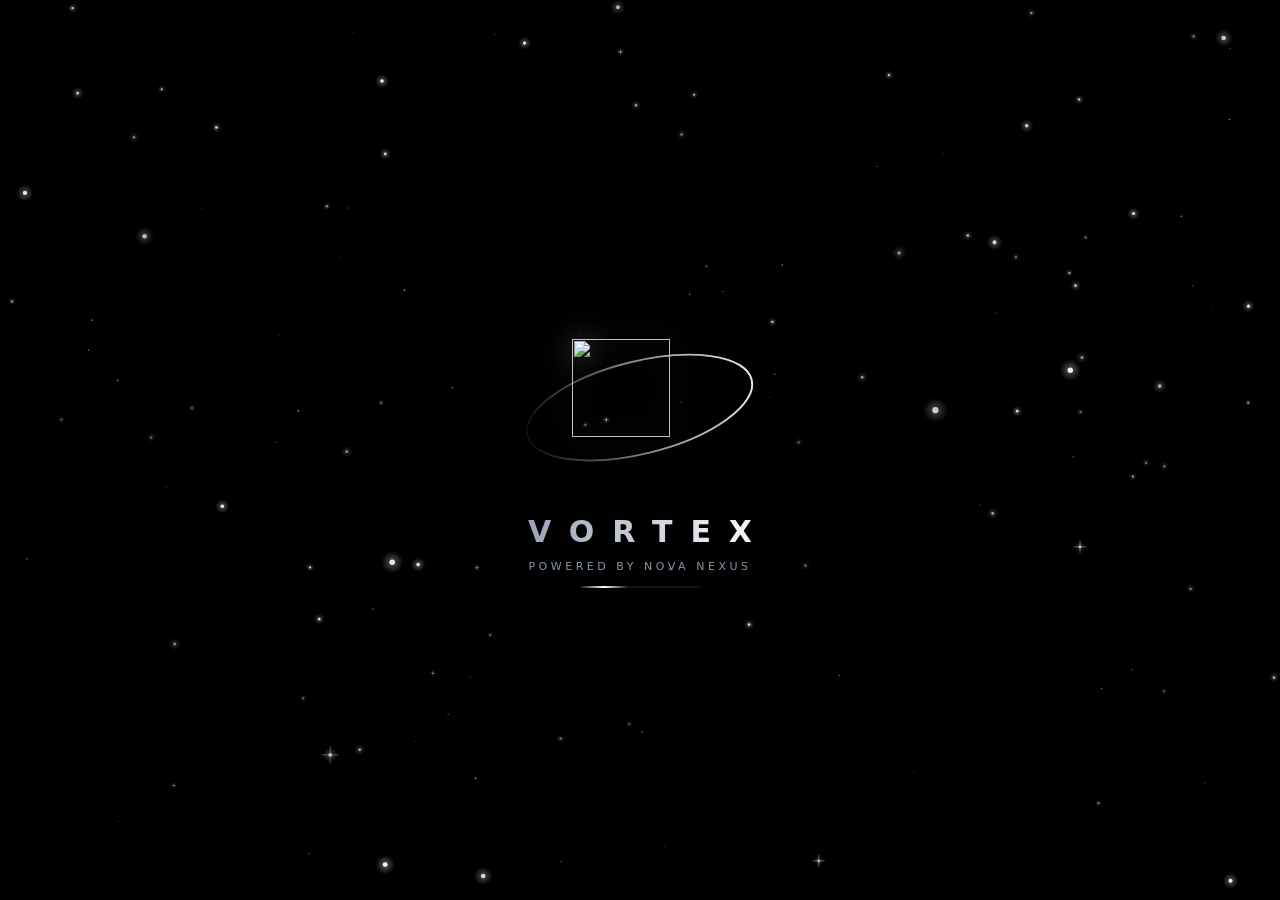
==== index.html @ 5410701a "Caja inteligente con tu exchange real, avisos propios y cambios de Pixel de la versión de pruebas - " ====
<!doctype html>
<html lang="es">
<head>
<meta charset="utf-8">


<meta name="viewport" content="width=device-width,initial-scale=1,viewport-fit=cover,user-scalable=no">
<meta name="theme-color" content="#05070c">
<meta name="apple-mobile-web-app-capable" content="yes">
<meta name="apple-mobile-web-app-title" content="VORTEX">
<meta name="apple-mobile-web-app-status-bar-style" content="black-translucent">
<script src="pwa-icons.js"></script>
<noscript><link rel="manifest" href="manifests/i01.webmanifest"><link rel="apple-touch-icon" href="icons/i01-180.png"></noscript>
<title>VORTEX · Powered by Nova Nexus</title>
<link rel="stylesheet" href="style.css">
<link rel="stylesheet" href="glass.css">
<link rel="stylesheet" href="pwa.css">
<link rel="stylesheet" href="ui-modern.css">
<link rel="stylesheet" href="splash.css">
<link rel="stylesheet" href="lens.css">
<link rel="stylesheet" href="market-map.css">
<!-- Estilos de prueba (dev): Clásico / Minimal / Espacial. Se eligen en Configuración → Personalización → Estilo de la app o con ?estilo=. Quitarlos: borrar estas 3 líneas y vx-theme.js, vx-min.css, vx-space.css -->
<script src="vx-theme.js"></script>
<link rel="stylesheet" href="vx-min.css">
<link rel="stylesheet" href="vx-space.css">
<link rel="stylesheet" href="vx-motion.css">
<script>/* Alto real de la pantalla: al abrir/recargar la app en el celular el navegador a veces calcula un alto mayor al visible y la barra de abajo queda fuera. Se mide y se corrige. */
(function () {
  var r = document.documentElement, vv = window.visualViewport;
  function fit() {
    var a = document.activeElement; if (a && /^(INPUT|TEXTAREA|SELECT)$/.test(a.tagName) && document.hasFocus()) return; // con el teclado abierto no se reajusta
    var h = Math.round((vv && vv.height) || innerHeight); if (h > 200) r.style.setProperty('--app-h', h + 'px');
    if (window.scrollY || r.scrollTop) scrollTo(0, 0);
  }
  fit(); ['resize', 'orientationchange', 'pageshow', 'focus', 'visibilitychange'].forEach(function (e) { addEventListener(e, fit); });
  if (vv) vv.addEventListener('resize', fit); [60, 300, 900, 2000].forEach(function (ms) { setTimeout(fit, ms); });
})();</script>
</head>
<body>
<div id="vxSplash" aria-hidden="true"><canvas></canvas><div class="vxs-neb"></div>
  <div class="vxs-core"><div class="vxs-orb"><div class="vxs-halo"></div>
    <svg class="vxs-ring" viewBox="0 0 200 120"><defs><linearGradient id="vxsGrad" x1="0" x2="1"><stop offset="0" stop-color="#fff" stop-opacity="0"/><stop offset=".55" stop-color="#fff" stop-opacity=".55"/><stop offset="1" stop-color="#fff" stop-opacity=".9"/></linearGradient><radialGradient id="vxsCom"><stop offset="0" stop-color="#fff"/><stop offset=".4" stop-color="#e8eeff" stop-opacity=".8"/><stop offset="1" stop-color="#fff" stop-opacity="0"/></radialGradient></defs>
      <ellipse class="tr" cx="100" cy="60" rx="95" ry="38"/><ellipse class="dr" cx="100" cy="60" rx="95" ry="38"/><circle class="vxs-comet" r="5" fill="url(#vxsCom)"/></svg>
    <img class="vxs-logo" src="icons/vortex-mark.png" alt=""></div>
    <div class="vxs-word">VORTEX</div><div class="vxs-sub">Powered by Nova Nexus</div><div class="vxs-bar"><i></i></div></div>
</div>
<script src="splash.js"></script>
<div id="app">
  <header class="topbar">
    <div class="brand">
      <svg class="brand-word" viewBox="0 -1 160 45" role="img" aria-label="VORTEX · Powered by Nova Nexus">
        <g transform="rotate(-7 80 22)" fill="none" stroke-linecap="round">
          <path class="ring-back" d="M8 22A72 9 0 0 1 152 22"/>
        </g>
        <text x="80" y="29" text-anchor="middle">VORTEX</text>
        <g transform="rotate(-7 80 22)" fill="none" stroke-linecap="round">
          <path class="ring-gap" d="M152 22A72 9 0 0 1 8 22"/>
          <path class="ring-front" d="M152 22A72 9 0 0 1 8 22"/>
        </g>
        <path class="ring-star" d="M80 .6l1.55 3.75 3.75 1.55-3.75 1.55L80 11.2l-1.55-3.75-3.75-1.55 3.75-1.55z"/>
      </svg>
    </div>
    <div class="top-actions">
      <span id="connection" class="connection">● Conectando</span>
      <button id="accountBtn" class="account-btn" hidden>Iniciar sesión</button>
      <button id="topAlertsBtn" class="icon-btn m-top-only" type="button" title="Alertas y avisos" aria-label="Alertas y avisos"><svg class="ic" viewBox="0 0 24 24" width="18" height="18" fill="none" stroke="currentColor" stroke-width="1.8" stroke-linecap="round" stroke-linejoin="round" aria-hidden="true"><path d="M6 16v-5a6 6 0 0 1 12 0v5l1.5 2h-15z"/><path d="M10 21a2 2 0 0 0 4 0"/></svg></button>
      <button id="settingsBtn" class="icon-btn" title="Ajustes" aria-label="Ajustes"><svg class="ic" viewBox="0 0 24 24" width="18" height="18" fill="none" stroke="currentColor" stroke-width="1.8" stroke-linecap="round" stroke-linejoin="round" aria-hidden="true"><circle cx="12" cy="12" r="3"/><path d="M19.4 14.5a1.7 1.7 0 0 0 .3 1.9l.1.1a2 2 0 1 1-2.8 2.8l-.1-.1a1.7 1.7 0 0 0-1.9-.3 1.7 1.7 0 0 0-1 1.5V21a2 2 0 1 1-4 0v-.1a1.7 1.7 0 0 0-1.1-1.5 1.7 1.7 0 0 0-1.9.3l-.1.1a2 2 0 1 1-2.8-2.8l.1-.1a1.7 1.7 0 0 0 .3-1.9 1.7 1.7 0 0 0-1.5-1H3a2 2 0 1 1 0-4h.1a1.7 1.7 0 0 0 1.5-1.1 1.7 1.7 0 0 0-.3-1.9l-.1-.1a2 2 0 1 1 2.8-2.8l.1.1a1.7 1.7 0 0 0 1.9.3H9a1.7 1.7 0 0 0 1-1.5V3a2 2 0 1 1 4 0v.1a1.7 1.7 0 0 0 1 1.5 1.7 1.7 0 0 0 1.9-.3l.1-.1a2 2 0 1 1 2.8 2.8l-.1.1a1.7 1.7 0 0 0-.3 1.9V9a1.7 1.7 0 0 0 1.5 1H21a2 2 0 1 1 0 4h-.1a1.7 1.7 0 0 0-1.5 1z"/></svg></button>
      <button id="themeBtn" title="Cambiar tema" aria-label="Cambiar tema" class="icon-btn theme-sw"><svg class="ic ti-sun"  viewBox="0 0 24 24" width="18" height="18" fill="none" stroke="currentColor" stroke-width="1.8" stroke-linecap="round" stroke-linejoin="round" aria-hidden="true"><circle cx="12" cy="12" r="4"/><path d="M12 2.5v2.2M12 19.3v2.2M2.5 12h2.2M19.3 12h2.2M5.3 5.3l1.6 1.6M17.1 17.1l1.6 1.6M18.7 5.3l-1.6 1.6M6.9 17.1l-1.6 1.6"/></svg><svg class="ic ti-moon"  viewBox="0 0 24 24" width="18" height="18" fill="none" stroke="currentColor" stroke-width="1.8" stroke-linecap="round" stroke-linejoin="round" aria-hidden="true"><path d="M20 14.5A8 8 0 0 1 9.5 4a8 8 0 1 0 10.5 10.5z"/></svg></button>
    </div>
  </header>

  <main>
    <div class="splitter" id="splitL" role="separator" aria-orientation="vertical" title="Arrastra para cambiar el ancho · doble clic: ocultar/mostrar"><button class="split-btn" id="splitLBtn" aria-label="Ocultar o mostrar seguimiento">‹</button></div>
    <div class="splitter" id="splitR" role="separator" aria-orientation="vertical" title="Arrastra para cambiar el ancho · doble clic: ocultar/mostrar"><button class="split-btn" id="splitRBtn" aria-label="Ocultar o mostrar panel derecho">›</button></div>
    <!-- Barra de iconos a la derecha (escritorio): Mi seguimiento, Noticias, Screener, Alertas, IA y Ajustes; el nombre aparece al pasar el cursor -->
    <nav class="right-rail" id="rightRail" aria-label="Paneles">
      <button class="rr-btn active" data-side="watchView" data-tip="Mi seguimiento" aria-label="Mi seguimiento"><svg viewBox="0 0 24 24" aria-hidden="true"><path d="M9 6h11M9 12h11M9 18h11"/><circle cx="4.5" cy="6" r="1.1"/><circle cx="4.5" cy="12" r="1.1"/><circle cx="4.5" cy="18" r="1.1"/></svg></button>
      <button class="rr-btn" data-side="newsView" data-tip="Noticias" aria-label="Noticias"><svg viewBox="0 0 24 24" aria-hidden="true"><path d="M5 5h11a1 1 0 0 1 1 1v13H6a2 2 0 0 1-2-2V6a1 1 0 0 1 1-1z"/><path d="M17 9h3v8a2 2 0 0 1-2 2"/><path d="M8 9h6M8 13h6"/></svg></button>
      <button class="rr-btn" data-side="alertsView" data-tip="Alertas" aria-label="Alertas"><svg viewBox="0 0 24 24" aria-hidden="true"><path d="M6 16v-5a6 6 0 0 1 12 0v5l1.5 2h-15z"/><path d="M10 21a2 2 0 0 0 4 0"/></svg></button>
      <button class="rr-btn" data-side="screenerView" data-tip="Screener" aria-label="Screener"><svg viewBox="0 0 24 24" aria-hidden="true"><path d="M4 7V5a1 1 0 0 1 1-1h2M17 4h2a1 1 0 0 1 1 1v2M20 17v2a1 1 0 0 1-1 1h-2M7 20H5a1 1 0 0 1-1-1v-2"/><path d="M7 15l3-4 3 2 4-5"/></svg></button>
      <button class="rr-btn" data-side="mapView" data-tip="Radar del mercado" aria-label="Radar del mercado" type="button"><svg viewBox="0 0 24 24" aria-hidden="true"><rect x="3.5" y="3.5" width="9.5" height="10" rx="1.6"/><rect x="14.5" y="3.5" width="6" height="5.5" rx="1.4"/><rect x="14.5" y="10.5" width="6" height="10" rx="1.4"/><rect x="3.5" y="15" width="4.5" height="5.5" rx="1.3"/><rect x="9.5" y="15" width="3.5" height="5.5" rx="1.2"/></svg></button>
      <button class="rr-btn" id="rrBotLab" data-side="botLabView" data-tip="Nova Bot Lab" aria-label="Nova Bot Lab" type="button"><svg viewBox="0 0 24 24" aria-hidden="true"><rect x="5" y="8" width="14" height="11" rx="3"/><path d="M12 8V4.5"/><circle cx="12" cy="3.6" r="1"/><circle cx="9.3" cy="13" r="1.3" fill="currentColor" stroke="none"/><circle cx="14.7" cy="13" r="1.3" fill="currentColor" stroke="none"/><path d="M9.5 16.5h5M3 12.5v3M21 12.5v3"/></svg></button>
      <button class="rr-btn" data-side="lensView" data-tip="Nexus Lens" aria-label="Nexus Lens"><svg viewBox="0 0 24 24" aria-hidden="true"><circle cx="10" cy="10" r="7.4"/><path d="m15.4 15.4 5.4 5.4"/><path d="M7 8.8v5M10 6.8v5.4M13 5.4v4.8" stroke-width="1.1"/><path d="M7 10.2v2.4M10 8.2v2.4M13 6.6v2.2" stroke-width="2.6" stroke-linecap="butt"/></svg></button>
      <button class="rr-btn" data-side="aiView" data-tip="IA" aria-label="IA"><svg class="ai-ic" viewBox="0 0 24 24" aria-hidden="true"><defs><linearGradient id="aiG1" x1="2" y1="22" x2="22" y2="2" gradientUnits="userSpaceOnUse"><stop offset="0" stop-color="#22d3ee"/><stop offset=".5" stop-color="#6d7cff"/><stop offset="1" stop-color="#d946ef"/></linearGradient></defs><g fill="none" stroke="currentColor" stroke-width="1.9" stroke-linecap="round" stroke-linejoin="round"><path d="M13.2 4.6H6.4a3.4 3.4 0 0 0-3.4 3.4v9.6a3.4 3.4 0 0 0 3.4 3.4H16a3.4 3.4 0 0 0 3.4-3.4v-6.2"/><path d="M6.6 17.4 9 10.2l2.4 7.2M7.5 15h3"/><path d="M14.6 10.2v7.2"/></g><path fill="currentColor" stroke="none" d="M19.4 1.2c.45 2.05 1.35 2.95 3.4 3.4-2.05.45-2.95 1.35-3.4 3.4-.45-2.05-1.35-2.95-3.4-3.4 2.05-.45 2.95-1.35 3.4-3.4z"/></svg></button>
      <button class="rr-btn rr-dev" id="rrDev" data-side="devView" data-tip="Desarrollador" aria-label="Desarrollador" type="button" hidden><svg viewBox="0 0 24 24" aria-hidden="true"><path d="m8 8-4 4 4 4M16 8l4 4-4 4M13.5 5l-3 14"/></svg></button>
      <button class="rr-btn rr-acct-bar" id="acctBar" data-acct-bar data-acct-open data-tip="Saldo de la cuenta" aria-label="Saldo de la cuenta" type="button"><span class="ab-track"><span class="ab-fill"></span><span class="ab-mark"></span></span><span class="ab-val">—</span></button>
      <button class="rr-btn rr-end" id="rrAccount" data-tip="Iniciar sesión" aria-label="Iniciar sesión" type="button"><svg viewBox="0 0 24 24" aria-hidden="true"><circle cx="12" cy="8" r="3.6"/><path d="M5 20c.8-3.6 3.7-5.4 7-5.4s6.2 1.8 7 5.4"/></svg></button>
      <button class="rr-btn rr-theme theme-sw" id="rrTheme" data-tip="Cambiar tema" aria-label="Cambiar tema" type="button"><svg class="ti-sun" viewBox="0 0 24 24" aria-hidden="true"><circle cx="12" cy="12" r="4"/><path d="M12 2.5v2.2M12 19.3v2.2M2.5 12h2.2M19.3 12h2.2M5.3 5.3l1.6 1.6M17.1 17.1l1.6 1.6M18.7 5.3l-1.6 1.6M6.9 17.1l-1.6 1.6"/></svg><svg class="ti-moon" viewBox="0 0 24 24" aria-hidden="true"><path d="M20 14.5A8 8 0 0 1 9.5 4a8 8 0 1 0 10.5 10.5z"/></svg></button>
      <button class="rr-btn" data-side="settingsView" data-tip="Ajustes" aria-label="Ajustes"><svg viewBox="0 0 24 24" aria-hidden="true"><circle cx="12" cy="12" r="3"/><path d="M19.4 14.5a1.7 1.7 0 0 0 .3 1.9l.1.1a2 2 0 1 1-2.8 2.8l-.1-.1a1.7 1.7 0 0 0-1.9-.3 1.7 1.7 0 0 0-1 1.5V21a2 2 0 1 1-4 0v-.1a1.7 1.7 0 0 0-1.1-1.5 1.7 1.7 0 0 0-1.9.3l-.1.1a2 2 0 1 1-2.8-2.8l.1-.1a1.7 1.7 0 0 0 .3-1.9 1.7 1.7 0 0 0-1.5-1H3a2 2 0 1 1 0-4h.1a1.7 1.7 0 0 0 1.5-1.1 1.7 1.7 0 0 0-.3-1.9l-.1-.1a2 2 0 1 1 2.8-2.8l.1.1a1.7 1.7 0 0 0 1.9.3H9a1.7 1.7 0 0 0 1-1.5V3a2 2 0 1 1 4 0v.1a1.7 1.7 0 0 0 1 1.5 1.7 1.7 0 0 0 1.9-.3l.1-.1a2 2 0 1 1 2.8 2.8l-.1.1a1.7 1.7 0 0 0-.3 1.9V9a1.7 1.7 0 0 0 1.5 1H21a2 2 0 1 1 0 4h-.1a1.7 1.7 0 0 0-1.5 1z"/></svg></button>
    </nav>
    <!-- Barra izquierda de herramientas de dibujo (escritorio) -->
    <aside class="tool-rail" id="toolRail" aria-label="Herramientas de dibujo"></aside>
    <!-- 1 · SEGUIMIENTO -->
    <section class="view active" id="watchView">
      <div class="view-head watch-head">
        <div class="head-actions">
          <button class="small-button" id="addSection"><svg viewBox="0 0 24 24" width="14" height="14" fill="none" stroke="currentColor" stroke-width="2" stroke-linecap="round" aria-hidden="true"><path d="M4 7h10M4 12h7M4 17h10M18 14v6M15 17h6"/></svg>Sección</button>
          <button class="small-button add-main" id="addAsset"><svg viewBox="0 0 24 24" width="14" height="14" fill="none" stroke="currentColor" stroke-width="2.4" stroke-linecap="round" aria-hidden="true"><path d="M12 5v14M5 12h14"/></svg>Añadir cripto</button>
        </div>
      </div>
      <div class="summary">
        <div><span>Activos</span><strong id="totalAssets">6</strong></div>
        <div><span>Ganando 24h</span><strong id="winners">—</strong></div>
        <div><span>Perdiendo 24h</span><strong id="losers">—</strong></div>
      </div>
      <div class="search"><span><svg class="ic" viewBox="0 0 24 24" width="16" height="16" fill="none" stroke="currentColor" stroke-width="1.8" stroke-linecap="round" stroke-linejoin="round" aria-hidden="true"><circle cx="11" cy="11" r="6.500"/><path d="m16 16 4.500 4.500"/></svg></span><input id="searchCoins" type="search" placeholder="Buscar BTC, ETH, SOL..." autocomplete="off"></div>
      <div class="list-heading"><span>ACTIVO</span><span>ÚLTIMO PRECIO / 24H</span></div>
      <div id="watchRows" class="watch-rows"></div>
      <p class="small-note">Cotizaciones públicas de Binance Spot. No se ejecutan operaciones. Toca un activo para abrir su gráfico.</p>

      <!-- Top criptomonedas populares (descubrir qué tradear) -->
      <div class="pop-section" id="popSection">
        <div class="pop-head"><div><div class="eyebrow">DESCUBRIR</div><h2>Top criptomonedas populares</h2></div></div>
        <div class="pop-tabs" id="popTabs" role="tablist">
          <button class="active" data-pop="hoy" role="tab">Hoy</button>
          <button data-pop="tend" role="tab">Tendencia</button>
          <button data-pop="sem" role="tab">Semana</button>
          <button data-pop="mes" role="tab">Mes</button>
        </div>
        <div id="popRows" class="watch-rows"></div>
        <button class="small-button pop-more" id="popMore" hidden>Ver más</button>
        <p class="small-note" id="popNote"></p>
      </div>
    </section>

    <!-- 2 · GRÁFICO -->
    <section class="view chart-view" id="chartView">
      <div class="chart-tabs" id="chartTabs" role="tablist" aria-label="Pestañas de gráficos"></div>
      <div class="chart-bar">
      <div class="timeframes" id="timeframes"></div>
      <div class="chart-toolbar">
        <span class="pill-grip" id="pillGrip" aria-hidden="true" title="Mantén y arrastra para mover la barra"><svg viewBox="0 0 10 16" width="10" height="16"><g fill="currentColor"><circle cx="2.5" cy="3" r="1.3"/><circle cx="7.5" cy="3" r="1.3"/><circle cx="2.5" cy="8" r="1.3"/><circle cx="7.5" cy="8" r="1.3"/><circle cx="2.5" cy="13" r="1.3"/><circle cx="7.5" cy="13" r="1.3"/></g></svg></span>
        <button id="tfBtn" class="tf-btn" aria-haspopup="true" aria-expanded="false" title="Temporalidad">1h ▾</button>
        <button data-panel="indicators">ƒx <span id="indicatorCount">Indicadores</span></button>
        <button id="designsBtn" title="Plantillas del gráfico"><svg class="ic" viewBox="0 0 24 24" width="16" height="16" fill="none" stroke="currentColor" stroke-width="1.8" stroke-linecap="round" stroke-linejoin="round" aria-hidden="true"><path d="M6 4h12v17l-6-4-6 4z"/></svg> Plantillas</button>
        <button id="liqBtn" class="prem-btn" type="button" aria-pressed="false" title="Mapa de calor de liquidaciones · Premium"><svg class="ic" viewBox="0 0 24 24" width="16" height="16" fill="none" stroke="currentColor" stroke-width="1.8" stroke-linecap="round" stroke-linejoin="round" aria-hidden="true"><path d="M4 6h5M12 6h8M4 12h9M16 12h4M4 18h3M10 18h10"/></svg><span class="prem-lbl">Liquidaciones</span><span class="prem-tag" aria-label="Premium"><svg viewBox="0 0 24 24" aria-hidden="true"><path d="M3 8l4.5 4L12 5l4.5 7L21 8l-2 11H5z"/></svg>PRO</span></button>
        <button id="replayBtn" type="button" title="Repetición de mercado: practica reviviendo el pasado vela por vela"><svg class="ic" viewBox="0 0 24 24" width="16" height="16" fill="none" stroke="currentColor" stroke-width="1.8" stroke-linecap="round" stroke-linejoin="round" aria-hidden="true"><path d="M3 12a9 9 0 1 0 3-6.7"/><path d="M3 4v4h4"/><path d="M10 9v6l5-3z" fill="currentColor"/></svg><span class="rp-lbl">Repetición</span></button>
        <button id="tradeBtn" type="button" aria-pressed="false" title="Operar desde el gráfico (cuenta demo)"><svg class="ic" viewBox="0 0 24 24" width="16" height="16" fill="none" stroke="currentColor" stroke-width="1.8" stroke-linecap="round" stroke-linejoin="round" aria-hidden="true"><path d="M7 20V9M4 12l3-3 3 3"/><path d="M17 4v11M14 12l3 3 3-3"/></svg><span class="rp-lbl">Operar</span></button>
        <button id="bookBtn" type="button" aria-pressed="false" title="Profundidad del libro de órdenes"><svg class="ic" viewBox="0 0 24 24" width="16" height="16" fill="none" stroke="currentColor" stroke-width="1.8" stroke-linecap="round" stroke-linejoin="round" aria-hidden="true"><path d="M4 6h9M4 10h13M4 14h7M4 18h11"/><path d="M20 4v16" opacity=".5"/></svg><span class="rp-lbl">Libro</span></button>
        <button id="favPillBtn" class="fav-pill" type="button" aria-expanded="false" aria-label="Herramientas favoritas" title="Herramientas favoritas"><svg class="ic" viewBox="0 0 24 24" width="18" height="18" fill="none" stroke="currentColor" stroke-width="1.8" stroke-linecap="round" stroke-linejoin="round" aria-hidden="true"><path d="M12 3.5 14.6 9l6 .7-4.5 4.1 1.2 5.9L12 16.8 6.7 19.7l1.2-5.9L3.4 9.7l6-.7z"/></svg></button>
        <span class="pill-favs mob-only" id="pillFavs" aria-label="Tus herramientas favoritas"></span>
        <button data-panel="tools"><svg class="ic" viewBox="0 0 24 24" width="16" height="16" fill="none" stroke="currentColor" stroke-width="1.8" stroke-linecap="round" stroke-linejoin="round" aria-hidden="true"><path d="M4 20l1-4L16.500 4.500a2.100 2.100 0 0 1 3 3L8 19z"/><path d="m14.500 6.500 3 3"/></svg> Dibujar</button>
        <button id="undoDraw" title="Deshacer"><svg class="ic" viewBox="0 0 24 24" width="16" height="16" fill="none" stroke="currentColor" stroke-width="1.8" stroke-linecap="round" stroke-linejoin="round" aria-hidden="true"><path d="M9 14 4 9l5-5"/><path d="M4 9h10a6 6 0 0 1 0 12h-3"/></svg><span class="more-lbl">Deshacer</span></button>
        <button id="deleteDraw" class="danger" hidden><svg class="ic" viewBox="0 0 24 24" width="16" height="16" fill="none" stroke="currentColor" stroke-width="1.8" stroke-linecap="round" stroke-linejoin="round" aria-hidden="true"><path d="M4 7h16M10 11v6M14 11v6M6 7l1 13h10l1-13M9 7V4h6v3"/></svg> Borrar</button>
        <button id="moreBtn" class="more-btn" aria-haspopup="true" aria-expanded="false" aria-label="Más opciones" title="Más opciones">⋯</button>
        <span class="more-group" id="moreGroup">
          <button id="layoutBtn" title="Dividir el gráfico"><svg class="ic" viewBox="0 0 24 24" width="16" height="16" fill="none" stroke="currentColor" stroke-width="1.8" stroke-linecap="round" stroke-linejoin="round" aria-hidden="true"><circle cx="12" cy="12" r="8"/><path d="M12 4a8 8 0 0 1 0 16z" fill="currentColor"/></svg> Diseño</button>
          <button id="ctypeBtn" title="Tipo de vela"><svg class="ic" viewBox="0 0 24 24" width="16" height="16" fill="none" stroke="currentColor" stroke-width="1.8" stroke-linecap="round" stroke-linejoin="round" aria-hidden="true"><path d="M7 4v16M17 6v13"/><rect x="5" y="8" width="4" height="7" rx=".6" fill="currentColor"/><rect x="15" y="9" width="4" height="6" rx=".6"/></svg> Velas</button>
          <button id="tabsMBtn" class="mob-only" type="button" title="Pestañas"><svg class="ic" viewBox="0 0 24 24" width="16" height="16" fill="none" stroke="currentColor" stroke-width="1.8" stroke-linecap="round" stroke-linejoin="round" aria-hidden="true"><rect x="3" y="8" width="13" height="12" rx="2.5"/><path d="M8 8V6.5A2.5 2.5 0 0 1 10.5 4h8A2.5 2.5 0 0 1 21 6.5v8a2.5 2.5 0 0 1-2.5 2.5H16"/></svg> Pestañas</button>
          <button id="visMBtn" class="mob-only" type="button" title="Ver u ocultar"><svg class="ic" viewBox="0 0 24 24" width="16" height="16" fill="none" stroke="currentColor" stroke-width="1.8" stroke-linecap="round" stroke-linejoin="round" aria-hidden="true"><path d="M2 12s3.6-7 10-7 10 7 10 7-3.6 7-10 7S2 12 2 12z"/><circle cx="12" cy="12" r="3"/></svg> Ver</button>
          <button id="clearMBtn" class="mob-only" type="button" title="Borrar"><svg class="ic" viewBox="0 0 24 24" width="16" height="16" fill="none" stroke="currentColor" stroke-width="1.8" stroke-linecap="round" stroke-linejoin="round" aria-hidden="true"><path d="M4 7h16M10 11v6M14 11v6M6 7l1 13h10l1-13M9 7V4h6v3"/></svg> Borrar</button>
        </span>
      </div>
      </div>
      <div class="chart-area" id="chartArea">
        <div class="chart-symhead" id="chartSymHead">
          <button id="symbolButton" class="symbol-button">
            <span id="coinIcon" class="coin-icon">₿</span>
            <span><strong id="coinTitle">BTC / USDT</strong><small id="srcLabel" title="Cambiar fuente de velas">BINANCE SPOT ▾</small></span>
          </button>
          <div class="priceblock"><strong id="lastPrice">—</strong><small id="dayChange">—</small></div>
        </div>
        <button type="button" class="wl-add-fab" id="wlAddFab" hidden aria-label="Agregar a Mi seguimiento" title="Agregar a Mi seguimiento"><svg class="wa-plus" viewBox="0 0 24 24" width="18" height="18" fill="none" stroke="currentColor" stroke-width="2.2" stroke-linecap="round" aria-hidden="true"><path d="M12 5v14M5 12h14"/></svg><svg class="wa-ok" viewBox="0 0 24 24" width="18" height="18" fill="none" stroke="currentColor" stroke-width="2.2" stroke-linecap="round" stroke-linejoin="round" aria-hidden="true"><path d="m5 12.5 4.5 4.5L19 7.5"/></svg></button>
        <button type="button" class="brand-fab" id="forceSync" title="VORTEX · Powered by Nova Nexus" aria-label="VORTEX · Powered by Nova Nexus"><img src="icons/vortex-mark.png" alt="VORTEX" width="38" height="38"><i class="bf-star" aria-hidden="true"></i><span class="bf-tip"><b>VORTEX</b><small>Powered by Nova Nexus</small><em>Clic: guardar todo y actualizar</em></span></button>
        <div class="chart-label">
          <strong id="chartLabel">BTCUSDT</strong> <span id="intervalLabel">1h</span> <span id="liveDot" class="live-dot" title="Tiempo real"></span>
          <button id="legToggle" class="leg-toggle" type="button" aria-expanded="false" hidden><span id="legCount">0 indicadores</span></button>
          <span id="ohlcText"></span>
        </div>
        <canvas id="priceCanvas"></canvas>
        <div id="legendBox" class="legend-box"></div>
        <div id="chartFeedback" class="chart-feedback">Cargando velas de Binance…</div>
        <div id="drawHint" class="draw-hint" hidden><span id="drawHintText"></span><button id="cancelDraw">Cancelar</button></div>
        <div class="chart-controls">
          <button id="autoScale" class="auto-scale" aria-label="Escala automática" title="Volver a escala automática" hidden>A</button>
          <button id="zoomOut" aria-label="Alejar">−</button>
          <button id="zoomIn" aria-label="Acercar">＋</button>
        </div>
      </div>
      <div class="chart-status" id="chartStatus">
        <button type="button" class="st-acct" id="stAcct" data-acct-bar data-acct-open aria-label="Saldo de la cuenta"><span class="st-lbl">Saldo</span><span class="st-track"><span class="ab-fill"></span></span><span class="ab-val">—</span></button>
        <button type="button" class="st-dc" id="rrDiscord" data-tip="Discord" title="Discord · únete a Nova Nexus o conecta tu canal" aria-label="Discord"><svg width="18" height="18" viewBox="0 0 24 24" aria-hidden="true" style="fill:currentColor;stroke:none"><path d="M20.317 4.3698a19.7913 19.7913 0 00-4.8851-1.5152.0741.0741 0 00-.0785.0371c-.211.3753-.4447.8648-.6083 1.2495-1.8447-.2762-3.68-.2762-5.4868 0-.1636-.3933-.4058-.8742-.6177-1.2495a.077.077 0 00-.0785-.037 19.7363 19.7363 0 00-4.8852 1.515.0699.0699 0 00-.0321.0277C.5334 9.0458-.319 13.5799.0992 18.0578a.0824.0824 0 00.0312.0561c2.0528 1.5076 4.0413 2.4228 5.9929 3.0294a.0777.0777 0 00.0842-.0276c.4616-.6304.8731-1.2952 1.226-1.9942a.076.076 0 00-.0416-.1057c-.6528-.2476-1.2743-.5495-1.8722-.8923a.077.077 0 01-.0076-.1277c.1258-.0943.2517-.1923.3718-.2914a.0743.0743 0 01.0776-.0105c3.9278 1.7933 8.18 1.7933 12.0614 0a.0739.0739 0 01.0785.0095c.1202.099.246.1981.3728.2924a.077.077 0 01-.0066.1276 12.2986 12.2986 0 01-1.873.8914.0766.0766 0 00-.0407.1067c.3604.698.7719 1.3628 1.225 1.9932a.076.076 0 00.0842.0286c1.961-.6067 3.9495-1.5219 6.0023-3.0294a.077.077 0 00.0313-.0552c.5004-5.177-.8382-9.6739-3.5485-13.6604a.061.061 0 00-.0312-.0286zM8.02 15.3312c-1.1825 0-2.1569-1.0857-2.1569-2.419 0-1.3332.9555-2.4189 2.157-2.4189 1.2108 0 2.1757 1.0952 2.1568 2.419 0 1.3332-.9555 2.4189-2.1569 2.4189zm7.9748 0c-1.1825 0-2.1569-1.0857-2.1569-2.419 0-1.3332.9554-2.4189 2.1569-2.4189 1.2108 0 2.1757 1.0952 2.1568 2.419 0 1.3332-.946 2.4189-2.1568 2.4189z"/></svg></button>
        <button type="button" class="st-econ" id="stEcon" hidden aria-haspopup="dialog" aria-expanded="false" aria-label="Próximo evento económico importante"></button>
        <div class="st-mkt">
          <button type="button" class="ss-btn" id="ssBtn" aria-haspopup="true" aria-expanded="false" aria-label="Sesiones de las bolsas"><span class="ss-dots" id="ssDots"></span><span class="ss-txt" id="ssTxt">—</span></button>
          <span class="ss-clock" id="ssClock" aria-label="Hora"></span>
        </div>
      </div>
    </section>

    <!-- 3 · INDICADORES -->
    <section class="view" id="indicatorView">
      <div class="view-head"><div><div class="eyebrow">ANÁLISIS TÉCNICO</div><h1>Indicadores</h1></div></div>
      <p class="intro">Activa indicadores y aparecerán directamente en el gráfico. Los cambios se guardan en este dispositivo y en tu cuenta de Google si iniciaste sesión.</p>
      <div id="indicatorList" class="settings-list"></div>
      <div class="legacy-scripts">
      <div class="section-label">MIS SCRIPTS</div>
      <div id="scriptList" class="settings-list"></div>
      <div class="script-actions"><label class="small-button" for="scriptFile">＋ Importar archivo</label><button class="small-button" id="pasteScript">Pegar código</button></div>
      <input type="file" id="scriptFile" accept=".pine,.txt,text/plain" hidden>
      <p class="small-note">Los scripts de Pine se guardan en este dispositivo y en tu cuenta de Google (nunca en el repositorio público). Por ahora solo se guardan y se pueden consultar: dibujarlos en el gráfico móvil requiere portar su lógica.</p>
      </div>
      <button class="primary" id="goChart">Ver gráfico →</button>
    </section>

    <section class="view" id="newsView">
      <div class="view-head"><div><div class="eyebrow">MERCADO</div><h1>Noticias</h1></div></div>
      <div id="newsRoot"></div>
    </section>

    <section class="view" id="aiView">
      <div class="view-head"><div><div class="eyebrow">ASISTENTE</div><h1>IA</h1></div></div>
      <div id="aiRoot"></div>
    </section>

    <section class="view" id="botLabView">
      <div id="botLabRoot"></div>
    </section>

    <section class="view" id="devView">
      <div class="view-head"><div><div class="eyebrow">SOLO TÚ</div><h1>Desarrollador</h1></div></div>
      <div id="devZone" hidden>
      <div class="sg">
        <button class="sg-row dev-glow" id="setVigia" hidden aria-label="Vigía de VORTEX" type="button"><span class="sg-ic" style="--c:#20bf9f"><svg viewBox="0 0 24 24" width="18" height="18" fill="none" stroke="currentColor" stroke-width="1.8" stroke-linecap="round" stroke-linejoin="round" aria-hidden="true"><path d="M2 12s3.6-7 10-7 10 7 10 7-3.6 7-10 7S2 12 2 12z"/><circle cx="12" cy="12" r="3"/></svg></span><span class="sg-t"><b>Vigía de VORTEX</b><small>Solo para el creador · revisión diaria de la app</small></span><span class="vg-count" hidden>0</span></button>
        <button class="sg-row dev-glow" id="setBrain" hidden aria-label="Conexión con Neural Brain" type="button"><span class="sg-ic" style="--c:#40c4ff"><svg viewBox="0 0 24 24" width="18" height="18" fill="none" stroke="currentColor" stroke-width="1.8" stroke-linecap="round" stroke-linejoin="round" aria-hidden="true"><path d="M9.5 3.5a3 3 0 0 0-3 3 3 3 0 0 0-2.5 4.7A3.5 3.5 0 0 0 6 17.5a3 3 0 0 0 3.5 3V3.5z"/><path d="M14.5 3.5a3 3 0 0 1 3 3 3 3 0 0 1 2.5 4.7 3.5 3.5 0 0 1-2 6.3 3 3 0 0 1-3.5 3V3.5z"/></svg></span><span class="sg-t"><b>Conexión con Neural Brain</b><small id="brSub">Revisa que tus datos lleguen bien a tu cerebro</small></span><span class="br-dot" id="brDot"></span></button>
      </div>
      <div class="pv-box dev-glow"><b class="pv-t">Vista de membresía</b><small>Mira la app como la ve cada plan (Gratis, Plus o Infinity). Solo cambia lo que ves tú en este dispositivo.</small><div class="seg pv-seg" role="group" aria-label="Ver la app como">
        <button type="button" data-pv="" aria-pressed="true" class="pv-dev"><span>Desarrollador</span></button><button type="button" data-pv="free" aria-pressed="false">Gratis</button><button type="button" data-pv="plus" aria-pressed="false">Plus</button><button type="button" data-pv="infinity" aria-pressed="false">Infinity</button>
      </div></div>
      </div>
    </section>

    <section class="view" id="discordView">
      <div class="view-head"><div class="dc-head"><span class="dc-logo"><svg viewBox="0 0 24 24" aria-hidden="true"><path d="M20.317 4.3698a19.7913 19.7913 0 00-4.8851-1.5152.0741.0741 0 00-.0785.0371c-.211.3753-.4447.8648-.6083 1.2495-1.8447-.2762-3.68-.2762-5.4868 0-.1636-.3933-.4058-.8742-.6177-1.2495a.077.077 0 00-.0785-.037 19.7363 19.7363 0 00-4.8852 1.515.0699.0699 0 00-.0321.0277C.5334 9.0458-.319 13.5799.0992 18.0578a.0824.0824 0 00.0312.0561c2.0528 1.5076 4.0413 2.4228 5.9929 3.0294a.0777.0777 0 00.0842-.0276c.4616-.6304.8731-1.2952 1.226-1.9942a.076.076 0 00-.0416-.1057c-.6528-.2476-1.2743-.5495-1.8722-.8923a.077.077 0 01-.0076-.1277c.1258-.0943.2517-.1923.3718-.2914a.0743.0743 0 01.0776-.0105c3.9278 1.7933 8.18 1.7933 12.0614 0a.0739.0739 0 01.0785.0095c.1202.099.246.1981.3728.2924a.077.077 0 01-.0066.1276 12.2986 12.2986 0 01-1.873.8914.0766.0766 0 00-.0407.1067c.3604.698.7719 1.3628 1.225 1.9932a.076.076 0 00.0842.0286c1.961-.6067 3.9495-1.5219 6.0023-3.0294a.077.077 0 00.0313-.0552c.5004-5.177-.8382-9.6739-3.5485-13.6604a.061.061 0 00-.0312-.0286zM8.02 15.3312c-1.1825 0-2.1569-1.0857-2.1569-2.419 0-1.3332.9555-2.4189 2.157-2.4189 1.2108 0 2.1757 1.0952 2.1568 2.419 0 1.3332-.9555 2.4189-2.1569 2.4189zm7.9748 0c-1.1825 0-2.1569-1.0857-2.1569-2.419 0-1.3332.9554-2.4189 2.1569-2.4189 1.2108 0 2.1757 1.0952 2.1568 2.419 0 1.3332-.946 2.4189-2.1568 2.4189z"/></svg></span><div><div class="eyebrow">NOVA NEXUS · SERVIDOR</div><h1>Discord</h1></div></div></div>
      <div id="discordBox"></div>
    </section>
    <section class="view" id="alertsView">
      <div class="view-head vh-back"><button class="view-back" id="alBack" type="button" aria-label="Volver"><svg viewBox="0 0 24 24" width="18" height="18" fill="none" stroke="currentColor" stroke-width="2" stroke-linecap="round" stroke-linejoin="round" aria-hidden="true"><path d="m15 6-6 6 6 6"/></svg></button><div><div class="eyebrow">CENTRO DE AVISOS</div><h1>Alertas</h1></div></div>
      <button class="scr-entry" id="scrOpen" hidden type="button"><span class="scr-entry-ic"><svg viewBox="0 0 24 24" width="22" height="22" fill="none" stroke="currentColor" stroke-width="1.8" stroke-linecap="round" stroke-linejoin="round" aria-hidden="true"><path d="M4 7V5a1 1 0 0 1 1-1h2M17 4h2a1 1 0 0 1 1 1v2M20 17v2a1 1 0 0 1-1 1h-2M7 20H5a1 1 0 0 1-1-1v-2"/><path d="M7 15l3-4 3 2 4-5"/></svg></span><span class="scr-entry-tx"><b>Screener</b><small>Top 50 criptos con señales Long, Short y Rango de Nova Nexus</small></span><svg viewBox="0 0 24 24" width="18" height="18" fill="none" stroke="currentColor" stroke-width="2" stroke-linecap="round" stroke-linejoin="round" aria-hidden="true"><path d="M9 6l6 6-6 6"/></svg></button>
      <div class="al-tabs" role="tablist" aria-label="Alertas">
        <button type="button" role="tab" data-altab="list" aria-selected="true">Mis alertas<i id="alTabN"></i></button>
        <button type="button" role="tab" data-altab="move" aria-selected="false">Historial</button>
      </div>
      <div class="al-pane" data-alpane="list">
        <div class="alert-form">
          <button class="primary" id="alAdd" style="margin-top:0">＋ Crear alerta</button>
          <button class="small-button" id="alInd" style="padding:14px;font-size:14px">ƒx Crear alerta con indicador</button>
        </div>
        <div id="alertList" class="settings-list"></div>
      </div>
      <div class="al-pane" data-alpane="move" hidden>
        <div id="moveBox" class="settings-list"></div>
        <div id="radarBox"></div>
        <div id="scrPushBox" class="settings-list"></div>
      </div>
      
    </section>

    <!-- Screener (panel lateral; en celular es una vista completa) -->
    <section class="view" id="lensView" aria-label="Nexus Lens">
      <div id="lensRoot"></div>
    </section>
    <section class="view" id="mapView" aria-label="Radar del mercado">
      <div id="mapRoot"></div>
    </section>
    <section class="view" id="screenerView">
      <div class="view-head"><div><div class="eyebrow">NOVA NEXUS</div><h1>Screener</h1></div></div>
      <div id="scrBody"></div>
    </section>

    <!-- Avisos y notificaciones (desde Configuración) -->
    <section class="view" id="notifView">
      <div class="view-head vh-back"><button class="view-back" id="ntBack" type="button" aria-label="Volver a Configuración"><svg viewBox="0 0 24 24" width="18" height="18" fill="none" stroke="currentColor" stroke-width="2" stroke-linecap="round" stroke-linejoin="round" aria-hidden="true"><path d="m15 6-6 6 6 6"/></svg></button><div><div class="eyebrow">CONFIGURACIÓN</div><h1>Avisos</h1></div></div>
      <div class="sg-label">Notificaciones</div>
      <div id="pushBox" class="sg-push"></div>
      <div id="notifBox"></div>
      <p class="small-note">Con «Activar notificaciones» el servidor revisa tus alertas aunque VORTEX esté cerrada; con la app minimizada en la PC te avisa en el momento (sin juntarlos al volver). Solo avisan, no ejecutan órdenes. Todo se guarda en tu cuenta.</p>
    </section>

    <!-- Personalización de la aplicación (desde Configuración) -->
    <section class="view" id="customView">
      <div class="view-head vh-back"><button class="view-back" id="cuBack" type="button" aria-label="Volver a Configuración"><svg viewBox="0 0 24 24" width="18" height="18" fill="none" stroke="currentColor" stroke-width="2" stroke-linecap="round" stroke-linejoin="round" aria-hidden="true"><path d="m15 6-6 6 6 6"/></svg></button><div><div class="eyebrow">CONFIGURACIÓN</div><h1>Personalización</h1></div></div>
      <!-- Personalización (solo cómo se ve): 1 Estilo y tema · 2 Gráfico · 3 Herramientas · 4 Ícono e instalación. Lo pinta renderCustom en app.js -->
      <div id="customBox"></div>
      <div id="appInstall"></div>
    </section>

    <!-- 4 · AJUSTES -->
    <section class="view" id="settingsView">
      <div class="view-head"><div><div class="eyebrow">ESPACIO DE TRABAJO</div><h1>Configuración</h1></div></div>
      <div class="sg-label">Cuenta</div>
      <div id="accountBox"></div>
      <div class="sg">
        <button class="sg-row needs-login" data-ex-open aria-label="Conectar exchange" type="button"><span class="sg-ic" style="--c:#f6d27a"><svg viewBox="0 0 24 24" width="18" height="18" fill="none" stroke="currentColor" stroke-width="1.8" stroke-linecap="round" stroke-linejoin="round" aria-hidden="true"><path d="M7 7h11l-3-3M17 17H6l3 3"/></svg></span><span class="sg-t"><b>Exchange</b><small data-ex-sub>Conecta BingX, Binance, Bybit o cualquier otro</small></span><svg class="sg-chev" viewBox="0 0 24 24" width="16" height="16" fill="none" stroke="currentColor" stroke-width="2" stroke-linecap="round" stroke-linejoin="round" aria-hidden="true"><path d="m9 6 6 6-6 6"/></svg></button>
        <button class="sg-row needs-login" id="setOwnAI" aria-label="Tu IA" type="button"><span class="sg-ic" style="--c:#a98bff"><svg viewBox="0 0 24 24" width="18" height="18" fill="none" stroke="currentColor" stroke-width="1.8" stroke-linecap="round" stroke-linejoin="round" aria-hidden="true"><path d="M12 3l1.8 4.6L18.5 9l-4.7 1.6L12 15l-1.8-4.4L5.5 9l4.7-1.4z"/><path d="M18 15l.9 2.1L21 18l-2.1.9L18 21l-.9-2.1L15 18l2.1-.9z"/></svg></span><span class="sg-t"><b>Tu IA</b><small id="ownAiSub">Conecta tu propia IA para respuestas más inteligentes</small></span><svg class="sg-chev" viewBox="0 0 24 24" width="16" height="16" fill="none" stroke="currentColor" stroke-width="2" stroke-linecap="round" stroke-linejoin="round" aria-hidden="true"><path d="m9 6 6 6-6 6"/></svg></button>
        <button class="sg-row" id="setConn" aria-label="Conectores" type="button"><span class="sg-ic" style="--c:#38bdf8"><svg viewBox="0 0 24 24" width="18" height="18" fill="none" stroke="currentColor" stroke-width="1.8" stroke-linecap="round" stroke-linejoin="round" aria-hidden="true"><path d="M9 7V3M15 7V3M7 7h10v4a5 5 0 0 1-10 0z"/><path d="M12 16v5"/></svg></span><span class="sg-t"><b>Conectores</b><small id="connSub">Telegram, webhook, Google Calendar e IA local</small></span><svg class="sg-chev" viewBox="0 0 24 24" width="16" height="16" fill="none" stroke="currentColor" stroke-width="2" stroke-linecap="round" stroke-linejoin="round" aria-hidden="true"><path d="m9 6 6 6-6 6"/></svg></button>
      </div>
      <div id="ownAiBox" class="oa needs-login" hidden></div>
      <div id="connBox" class="cx" hidden></div>
      <div class="sg-label">General</div>
      <div class="sg">
        <button class="sg-row" id="setAlerts" aria-label="Alertas y avisos" type="button"><span class="sg-ic" style="--c:#f5a623"><svg viewBox="0 0 24 24" width="18" height="18" fill="none" stroke="currentColor" stroke-width="1.8" stroke-linecap="round" stroke-linejoin="round" aria-hidden="true"><path d="M6 16v-5a6 6 0 0 1 12 0v5l1.5 2h-15z"/><path d="M10 21a2 2 0 0 0 4 0"/></svg></span><span class="sg-t"><b>Alertas y avisos</b><small>Activa, elige qué te avisamos y dónde</small></span><svg class="sg-chev" viewBox="0 0 24 24" width="16" height="16" fill="none" stroke="currentColor" stroke-width="2" stroke-linecap="round" stroke-linejoin="round" aria-hidden="true"><path d="m9 6 6 6-6 6"/></svg></button>
        <button class="sg-row" id="dcOpenFromSettings" aria-label="Discord · Nova Nexus" type="button"><span class="sg-ic" style="--c:#7c87ff"><svg viewBox="0 0 24 24" width="18" height="18" fill="none" stroke="currentColor" stroke-width="1.8" stroke-linecap="round" stroke-linejoin="round" aria-hidden="true"><path d="M8 8.5c2.5-1 5.5-1 8 0M7.5 16c3 1.2 6 1.2 9 0"/><path d="M8.5 6 6 6.6C4.6 9.3 4 12 4.3 15.7 6 17 7.6 17.7 9 18l1-1.7M15.5 6l2.5.6c1.4 2.7 2 5.4 1.7 9.1-1.7 1.3-3.3 2-4.7 2.3l-1-1.7"/><circle cx="9.5" cy="12.5" r="1"/><circle cx="14.5" cy="12.5" r="1"/></svg></span><span class="sg-t"><b>Discord · Nova Nexus</b><small>Únete al servidor y recibe ahí tus avisos</small></span><svg class="sg-chev" viewBox="0 0 24 24" width="16" height="16" fill="none" stroke="currentColor" stroke-width="2" stroke-linecap="round" stroke-linejoin="round" aria-hidden="true"><path d="m9 6 6 6-6 6"/></svg></button>
        <button class="sg-row" id="setCustom" aria-label="Personalización de la aplicación" type="button"><span class="sg-ic" style="--c:#d946ef"><svg viewBox="0 0 24 24" width="18" height="18" fill="none" stroke="currentColor" stroke-width="1.8" stroke-linecap="round" stroke-linejoin="round" aria-hidden="true"><path d="M12 3a9 9 0 1 0 0 18c1 0 1.6-.7 1.6-1.5 0-.4-.2-.8-.4-1.1-.3-.3-.4-.7-.4-1.1 0-.9.7-1.6 1.6-1.6H16a5 5 0 0 0 5-5C21 6.6 17 3 12 3z"/><circle cx="7.5" cy="11" r="1.2"/><circle cx="10.5" cy="7.3" r="1.2"/><circle cx="15" cy="7.5" r="1.2"/></svg></span><span class="sg-t"><b>Personalización de la aplicación</b><small>Tema, íconos de la app, gráfico e instalación</small></span><svg class="sg-chev" viewBox="0 0 24 24" width="16" height="16" fill="none" stroke="currentColor" stroke-width="2" stroke-linecap="round" stroke-linejoin="round" aria-hidden="true"><path d="m9 6 6 6-6 6"/></svg></button>
        <button class="sg-row" id="setPrefs" aria-label="Preferencias" aria-expanded="false" aria-controls="prefWrap" type="button"><span class="sg-ic" style="--c:#548fff"><svg viewBox="0 0 24 24" width="18" height="18" fill="none" stroke="currentColor" stroke-width="1.8" stroke-linecap="round" stroke-linejoin="round" aria-hidden="true"><path d="M4 7h9M17 7h3M4 17h3M11 17h9"/><circle cx="15" cy="7" r="2"/><circle cx="9" cy="17" r="2"/></svg></span><span class="sg-t"><b>Preferencias</b><small>Cursor, cuenta atrás, aviso de conexión, pantalla, hora y formato</small></span><svg class="sg-chev" viewBox="0 0 24 24" width="16" height="16" fill="none" stroke="currentColor" stroke-width="2" stroke-linecap="round" stroke-linejoin="round" aria-hidden="true"><path d="m9 6 6 6-6 6"/></svg></button>
      </div>
      <!-- Preferencias de uso (antes estaban en Personalización): cursor, gráfico, interfaz y hora/formato. Las pinta renderGenPrefs() en app.js -->
      <div id="prefWrap" class="pref-wrap" hidden>
      <div id="genPrefBox"></div>

      <div class="pref-list cu-list gen-fmt">
        <button type="button" class="pref-row pref-link cu-acc" id="cuFmt" aria-expanded="false" aria-controls="prefsBox"><span class="sg-ic" style="--c:#548fff"><svg viewBox="0 0 24 24" width="18" height="18" fill="none" stroke="currentColor" stroke-width="1.8" stroke-linecap="round" stroke-linejoin="round" aria-hidden="true"><circle cx="12" cy="12" r="8.5"/><path d="M12 7.5V12l3 2"/></svg></span><div class="pref-l"><b>Hora, fecha y formato</b><small id="cuFmtEx">Zona horaria, hora, fecha y precios</small></div><div class="pref-c"><svg class="cu-chev" viewBox="0 0 24 24" width="16" height="16" fill="none" stroke="currentColor" stroke-width="2" stroke-linecap="round" aria-hidden="true"><path d="m6 9 6 6 6-6"/></svg></div></button>
        <div id="prefsBox" class="cu-fmt" hidden></div>
      </div>
      </div>
      <div class="sg-label">Datos</div>
      <div class="sg">
        <button class="sg-row" id="exportData" aria-label="Exportar mi configuración (JSON)" type="button"><span class="sg-ic" style="--c:#20bf9f"><svg viewBox="0 0 24 24" width="18" height="18" fill="none" stroke="currentColor" stroke-width="1.8" stroke-linecap="round" stroke-linejoin="round" aria-hidden="true"><path d="M12 15V4M8 8l4-4 4 4"/><path d="M5 14v4a2 2 0 0 0 2 2h10a2 2 0 0 0 2-2v-4"/></svg></span><span class="sg-t"><b>Exportar configuración</b><small>Descarga un respaldo (JSON) de todo</small></span><svg class="sg-chev" viewBox="0 0 24 24" width="16" height="16" fill="none" stroke="currentColor" stroke-width="2" stroke-linecap="round" stroke-linejoin="round" aria-hidden="true"><path d="m9 6 6 6-6 6"/></svg></button>
        <label class="sg-row" for="importFile" role="button" tabindex="0" aria-label="Importar configuración (JSON)"><span class="sg-ic" style="--c:#9aa7ba"><svg viewBox="0 0 24 24" width="18" height="18" fill="none" stroke="currentColor" stroke-width="1.8" stroke-linecap="round" stroke-linejoin="round" aria-hidden="true"><path d="M12 4v11M8 11l4 4 4-4"/><path d="M5 14v4a2 2 0 0 0 2 2h10a2 2 0 0 0 2-2v-4"/></svg></span><span class="sg-t"><b>Importar configuración</b><small>Restaura un respaldo guardado</small></span><svg class="sg-chev" viewBox="0 0 24 24" width="16" height="16" fill="none" stroke="currentColor" stroke-width="2" stroke-linecap="round" stroke-linejoin="round" aria-hidden="true"><path d="m9 6 6 6-6 6"/></svg></label>
      </div>
      <input type="file" id="importFile" accept="application/json" hidden>
      <div class="sg-label">Acerca de</div>
      <div id="aboutBox"></div>
      <p class="small-note">Tus dibujos, indicadores, temporalidad y seguimiento se guardan en este dispositivo y, si inicias sesión con Google, también en tu cuenta. No se simulan cotizaciones.</p>
    </section>
  </main>

  <nav class="bottom-nav" aria-label="Navegación">
    <button data-view="watchView" class="active"><span><svg class="ic" viewBox="0 0 24 24" width="22" height="22" fill="none" stroke="currentColor" stroke-width="1.8" stroke-linecap="round" stroke-linejoin="round" aria-hidden="true"><path d="M9 6h11M9 12h11M9 18h11"/><circle cx="4.500" cy="6" r="1.100"/><circle cx="4.500" cy="12" r="1.100"/><circle cx="4.500" cy="18" r="1.100"/></svg></span><small>Seguimiento</small></button>
    <button data-view="chartView"><span><svg class="ic" viewBox="0 0 24 24" width="22" height="22" fill="none" stroke="currentColor" stroke-width="1.8" stroke-linecap="round" stroke-linejoin="round" aria-hidden="true"><path d="M6 20V10M12 20V4M18 20v-7"/></svg></span><small>Gráfico</small></button>
    <button data-view="newsView"><span><svg class="ic" viewBox="0 0 24 24" width="22" height="22" fill="none" stroke="currentColor" stroke-width="1.8" stroke-linecap="round" stroke-linejoin="round" aria-hidden="true"><path d="M5 5h11a1 1 0 0 1 1 1v13H6a2 2 0 0 1-2-2V6a1 1 0 0 1 1-1z"/><path d="M17 9h3v8a2 2 0 0 1-2 2"/><path d="M8 9h6M8 13h6"/></svg></span><small>Noticias</small></button>
    <button data-view="aiView"><span><svg class="ai-ic" viewBox="0 0 24 24" width="22" height="22" aria-hidden="true"><defs><linearGradient id="aiG2" x1="2" y1="22" x2="22" y2="2" gradientUnits="userSpaceOnUse"><stop offset="0" stop-color="#22d3ee"/><stop offset=".5" stop-color="#6d7cff"/><stop offset="1" stop-color="#d946ef"/></linearGradient></defs><g fill="none" stroke="currentColor" stroke-width="1.9" stroke-linecap="round" stroke-linejoin="round"><path d="M13.2 4.6H6.4a3.4 3.4 0 0 0-3.4 3.4v9.6a3.4 3.4 0 0 0 3.4 3.4H16a3.4 3.4 0 0 0 3.4-3.4v-6.2"/><path d="M6.6 17.4 9 10.2l2.4 7.2M7.5 15h3"/><path d="M14.6 10.2v7.2"/></g><path fill="currentColor" stroke="none" d="M19.4 1.2c.45 2.05 1.35 2.95 3.4 3.4-2.05.45-2.95 1.35-3.4 3.4-.45-2.05-1.35-2.95-3.4-3.4 2.05-.45 2.95-1.35 3.4-3.4z"/></svg></span><small>IA</small></button>
    <button data-view="screenerView"><span><svg class="ic" viewBox="0 0 24 24" width="22" height="22" fill="none" stroke="currentColor" stroke-width="1.8" stroke-linecap="round" stroke-linejoin="round" aria-hidden="true"><path d="M4 7V5a1 1 0 0 1 1-1h2M17 4h2a1 1 0 0 1 1 1v2M20 17v2a1 1 0 0 1-1 1h-2M7 20H5a1 1 0 0 1-1-1v-2"/><path d="M7 15l3-4 3 2 4-5"/></svg></span><small>Screener</small></button>
    <button data-view="lensView"><span><svg class="ic" viewBox="0 0 24 24" width="22" height="22" fill="none" stroke="currentColor" stroke-width="1.8" stroke-linecap="round" stroke-linejoin="round" aria-hidden="true"><circle cx="10" cy="10" r="7.4"/><path d="m15.4 15.4 5.4 5.4"/><path d="M7 8.8v5M10 6.8v5.4M13 5.4v4.8" stroke-width="1.1"/><path d="M7 10.2v2.4M10 8.2v2.4M13 6.6v2.2" stroke-width="2.6" stroke-linecap="butt"/></svg></span><small>Lens</small></button>
  </nav>

  <div class="sheet-backdrop" id="sheetBackdrop"></div>
  <div id="sheet" class="sheet">
    <div class="sheet-handle"></div>
    <div class="sheet-top"><strong id="sheetTitle">Seleccionar activo</strong><button id="closeSheet" aria-label="Cerrar">✕</button></div>
    <input id="sheetSearch" placeholder="Buscar por símbolo, ej. AVAX" autocomplete="off">
    <div id="sheetList" class="sheet-list"></div>
  </div>
  <div class="sym-backdrop" id="symBackdrop">
    <div class="sym-modal" id="symModal" role="dialog" aria-modal="true" aria-label="Buscar activo">
      <div class="sym-top"><strong id="symTitle">Buscar activo</strong><button id="symClose" type="button" aria-label="Cerrar">✕</button></div>
      <div class="sym-tabs" id="symTabs"></div>
      <label class="sym-search"><svg viewBox="0 0 24 24" width="18" height="18" fill="none" stroke="currentColor" stroke-width="1.8" stroke-linecap="round" aria-hidden="true"><circle cx="11" cy="11" r="6.5"/><path d="m16 16 4.5 4.5"/></svg><input id="symInput" placeholder="Busca BTC, ETH, USDT.D…" autocomplete="off" spellcheck="false"></label>
      <div class="sym-body"><aside id="symSide" class="sym-side"></aside><section id="symAssets" class="sym-assets"></section><section id="symEx" class="sym-exs"></section></div>
      <div class="sym-foot"><span>↑↓ Navegar</span><span>Enter Abrir</span><span>Doble clic: mejor mercado</span><span>Esc Cerrar</span></div>
    </div>
  </div>
<div id="toast" role="status"></div>
</div>
<script src="data-src.js"></script>
<script src="firebase-config.js"></script>
<script src="prefs-sync.js"></script>
<script src="icons.js"></script>
<script src="markets.js"></script>
<script src="indicators.js"></script>
<script src="alert-eval.js"></script>
<script src="patterns.js"></script>
<script src="channels.js"></script>
<script src="nova-nexus.js"></script>
<script src="catalog.js"></script>
<script src="free-ind.js"></script>
<script src="risk.js"></script>
<script src="draw-cfg.js"></script>
<script src="derivs.js"></script>
<script src="liq-live.js"></script>
<script src="smart-box.js"></script>
<script src="book.js"></script>
<script src="trade-engine.js"></script>
<script src="exchange.js"></script>
<script src="trade-watch.js"></script>
<script src="radar.js"></script>
<script src="trade.js"></script>
<script src="lens.js"></script>
<script src="market-map.js"></script>
<script src="pine.js"></script>
<script src="pine-draw.js"></script>
<script src="pine-preview.js"></script>
<script src="dock.js"></script>
  <script src="pine-settings.js"></script>
<script src="macro.js"></script>
<script src="plans.js"></script>
<script src="news.js"></script>
<script src="ai.js"></script>
<script src="llm.js"></script>
<script src="own-ai.js"></script>
<script src="brain-panel.js"></script>
<script src="ai-ui.js"></script>
<script src="botlab-engine.js"></script>
<script src="botlab-optimizer.js"></script>
<script src="botlab-paper.js"></script>
<script src="botlab-risk.js"></script>
<script src="botlab-coach.js"></script>
<script src="botlab-pine.js"></script>
<script src="botlab-notify.js"></script>
<script src="botlab-look.js"></script>
<script src="botlab-tradechart.js"></script>
<script src="claudio-core.js"></script>
<script src="claudio-candidates.js"></script>
<script src="claudio-ui.js"></script>
<script src="botlab-ui.js"></script>
<script src="fx.js"></script>
<script src="vx-motion.js"></script>
<script src="prefs.js"></script>
<script src="sessions.js"></script>
<script src="econbar.js"></script>
<script src="changelog.js"></script>
<script src="star-cursor.js"></script>
<script src="app.js"></script>
<script src="colorpick.js"></script>
<script src="pine-convert.js"></script>
<script src="pixel-draw.js"></script>
<script src="pixel-cmd.js"></script>
<script src="pixel-brain.js"></script>
<script src="pixel-watch.js"></script>
<script src="voz-limpia.js"></script>
<script src="pixel.js"></script>
<script src="screener.js"></script>
<script src="discord-format.js"></script>
<script src="discord.js"></script>
<script src="calendar-ics.js"></script>
<script src="connectors.js"></script>
<script src="emoji-pick.js"></script>
<script src="trade-cast.js"></script>
<script src="vx-usage.js"></script>
<script src="vigia-panel.js"></script>
<script src="push.js"></script>
<script src="pwa.js"></script>
</body>
</html>
---- style.css ----
:root{color-scheme:dark;--bg:#05070c;--surface:#0b0f18;--raised:#121825;--line:#1e2635;--text:#edf3fc;--muted:#8796ab;--accent:#548fff;--green:#20bf9f;--red:#f06b79;--nav:#080b12;--draw:#e9c36e}*{box-sizing:border-box}html,body{margin:0;height:100%;overscroll-behavior:none}body{font-family:Inter,-apple-system,BlinkMacSystemFont,'Segoe UI',Arial,sans-serif;background:var(--bg);color:var(--text)}button,input{font:inherit}button{cursor:pointer;-webkit-tap-highlight-color:transparent}button:focus-visible,input:focus-visible{outline:2px solid var(--accent)}#app{height:100dvh;min-height:480px;display:flex;flex-direction:column}.topbar{height:62px;min-height:62px;display:flex;align-items:center;justify-content:space-between;padding:8px 16px;border-bottom:1px solid var(--line);gap:8px}.brand{display:flex;align-items:center;gap:9px}.brand-icon{font-size:27px;font-weight:900;display:grid;place-items:center;width:34px;height:34px;border-radius:11px;background:linear-gradient(135deg,#376be9,#7aa9ff);color:white}.brand strong{font-size:14px;letter-spacing:.6px}.brand strong span{color:#73a9ff}.brand small{display:block;font-size:9px;letter-spacing:1.8px;color:var(--muted);margin-top:2px}.brand i{color:var(--accent);font-style:normal}.top-actions{display:flex;align-items:center;gap:9px}.connection{font-size:10px;color:var(--muted);white-space:nowrap}.connection.online{color:var(--green)}.connection.offline{color:var(--red)}.icon-btn{border:1px solid var(--line);border-radius:8px;background:var(--surface);color:var(--text);padding:8px}main{flex:1;min-height:0;position:relative}.view{display:none;height:100%;overflow-y:auto;padding:19px 16px 24px}.view.active{display:block}.view-head{display:flex;align-items:center;justify-content:space-between;margin-bottom:22px}.eyebrow{font-size:10px;font-weight:700;color:var(--accent);letter-spacing:1.4px;margin-bottom:7px}h1{font-size:25px;letter-spacing:-.8px;margin:0}.small-button{background:var(--raised);color:var(--text);border:1px solid var(--line);padding:10px 13px;border-radius:10px;font-size:12px;font-weight:700}.summary{display:grid;grid-template-columns:repeat(3,1fr);border:1px solid var(--line);background:var(--surface);border-radius:14px;padding:16px 4px;margin-bottom:20px}.summary>div{display:flex;flex-direction:column;gap:8px;padding-left:14px}.summary>div:not(:last-child){border-right:1px solid var(--line)}.summary span{font-size:11px;color:var(--muted)}.summary strong{font-size:23px;letter-spacing:-.5px}.search{border:1px solid var(--line);border-radius:12px;background:var(--surface);height:46px;display:flex;align-items:center;gap:9px;padding:0 13px;color:var(--muted);margin-bottom:21px}.search span{font-size:26px}.search input,#sheetSearch{min-width:0;outline:0;border:0;background:transparent;color:var(--text);width:100%;font-size:14px}.list-heading{display:flex;justify-content:space-between;font-size:10px;color:var(--muted);letter-spacing:1.1px;font-weight:700;padding:0 3px 9px;border-bottom:1px solid var(--line)}.watch-row{display:flex;align-items:center;gap:12px;width:100%;border:0;border-bottom:1px solid var(--line);background:none;color:var(--text);padding:15px 3px;text-align:left}.watch-row .row-main{flex:1}.watch-row .row-main strong{display:block;font-size:15px}.watch-row .row-main small{color:var(--muted);font-size:11px}.watch-row .row-prices{text-align:right}.watch-row .row-prices strong{font-size:15px;display:block;font-variant-numeric:tabular-nums}.watch-row .row-prices small{font-size:12px;display:block;margin-top:5px;font-variant-numeric:tabular-nums}.coin-icon{width:37px;height:37px;border-radius:50%;display:grid;place-items:center;background:#dba12c;color:#fff;font-size:21px;flex-shrink:0;font-weight:750}.coin-icon.eth{background:#61799f}.coin-icon.sol{background:linear-gradient(135deg,#68f6bb,#8a59e8)}.coin-icon.bnb{background:#d3a73b}.coin-icon.xrp{background:#303948}.coin-icon.other{background:#4679b9}.positive{color:var(--green)!important}.negative{color:var(--red)!important}.small-note{font-size:11px;color:var(--muted);line-height:1.7;margin:18px 3px}.bottom-nav{display:grid;grid-template-columns:repeat(6,1fr);height:68px;min-height:68px;padding-bottom:env(safe-area-inset-bottom);height:calc(68px + env(safe-area-inset-bottom));min-height:calc(68px + env(safe-area-inset-bottom));background:var(--nav);border-top:1px solid var(--line)}.bottom-nav button{background:transparent;border:0;color:var(--muted);display:flex;flex-direction:column;align-items:center;justify-content:center;gap:5px}.bottom-nav button span{font-size:24px;line-height:24px}.bottom-nav button small{font-size:10px}.bottom-nav button.active{color:var(--accent)}.chart-view{padding:0;overflow:hidden;display:none!important;flex-direction:column}.chart-view.active{display:flex!important}.chart-heading{display:flex;justify-content:space-between;align-items:center;min-height:69px;padding:10px 15px;gap:8px}.symbol-button{background:none;border:0;color:var(--text);display:flex;align-items:center;gap:10px;text-align:left;padding:0}.symbol-button strong,.priceblock strong{display:block;font-size:16px}.symbol-button small,.priceblock small{display:block;font-size:10px;color:var(--muted);margin-top:6px}.priceblock{text-align:right}.priceblock strong{font-variant-numeric:tabular-nums}.timeframes{display:flex;gap:5px;padding:0 12px 9px;overflow-x:auto;scrollbar-width:none}.timeframes button{flex:0 0 auto;background:none;color:var(--muted);border:0;padding:8px 12px;border-radius:7px;font-size:12px;font-weight:650}.timeframes button.active{background:var(--raised);color:var(--accent)}.chart-toolbar{display:flex;overflow-x:auto;border-bottom:1px solid var(--line);border-top:1px solid var(--line);padding:8px 11px;gap:8px;scrollbar-width:none}.chart-toolbar button{flex:0 0 auto;border:1px solid var(--line);background:var(--surface);color:var(--text);font-size:11px;border-radius:7px;padding:8px 10px}.chart-area{position:relative;flex:1;min-height:200px;overflow:hidden;touch-action:none}.chart-area canvas{width:100%;height:100%;display:block}.chart-label{position:absolute;top:8px;left:13px;font-size:11px;color:var(--muted);z-index:2;pointer-events:none}.chart-label strong{color:var(--text)}#ohlcText{display:block;margin-top:5px;font-size:10px}.chart-feedback{position:absolute;left:50%;top:50%;transform:translate(-50%,-50%);color:var(--muted);font-size:12px;background:var(--surface);padding:12px;border-radius:9px;text-align:center;pointer-events:none}.chart-feedback:empty{display:none}.chart-controls{position:absolute;bottom:37px;right:15px;display:flex;gap:6px}.chart-controls button{background:var(--surface);color:var(--text);border:1px solid var(--line);border-radius:7px;width:31px;height:31px}.chart-foot{display:flex;justify-content:space-between;padding:9px 14px;font-size:10px;color:var(--muted);border-top:1px solid var(--line)}.intro{color:var(--muted);font-size:13px;line-height:1.6;margin-bottom:22px}.settings-list{display:flex;flex-direction:column;gap:10px}.setting-row{border:1px solid var(--line);border-radius:12px;background:var(--surface);padding:16px;display:flex;align-items:center;justify-content:space-between;gap:10px;width:100%;color:var(--text);text-align:left}.setting-row b{display:block;font-size:14px}.setting-row small{display:block;color:var(--muted);font-size:11px;line-height:1.6;margin-top:5px}.toggle{width:42px;height:24px;background:#344256;border:0;border-radius:20px;position:relative;flex-shrink:0}.toggle:after{content:'';position:absolute;top:3px;left:3px;width:18px;height:18px;border-radius:50%;background:#fff;transition:.2s}.toggle.on{background:var(--accent)}.toggle.on:after{left:21px}.section-label{font-size:11px;font-weight:750;letter-spacing:1.1px;color:var(--muted);margin:28px 2px 13px}.pill{border-radius:20px;padding:7px 10px;background:var(--raised);color:var(--muted);font-size:10px;white-space:nowrap}.primary{width:100%;padding:15px;border:0;border-radius:12px;background:var(--accent);color:white;font-weight:750;margin-top:25px}.action-row{margin-top:10px}.sheet-backdrop{display:none;position:fixed;inset:0;background:#0009;z-index:6}.sheet-backdrop.open{display:block}.sheet{position:fixed;bottom:0;left:0;right:0;max-height:min(78dvh,700px);background:var(--surface);z-index:7;transform:translateY(110%);transition:transform .24s;border-radius:20px 20px 0 0;padding:10px 16px calc(24px + env(safe-area-inset-bottom));display:flex;flex-direction:column}.sheet.open{transform:translateY(0)}.sheet-handle{background:var(--line);width:36px;height:5px;border-radius:9px;margin:0 auto 16px}.sheet-top{display:flex;justify-content:space-between;align-items:center;margin-bottom:15px}.sheet-top button{background:none;border:0;color:var(--muted);font-size:20px}.sheet #sheetSearch{background:var(--raised);border:1px solid var(--line);border-radius:10px;padding:13px;margin-bottom:10px}.sheet-list{overflow:auto}.sheet-item{display:flex;justify-content:space-between;align-items:center;width:100%;padding:13px;border:0;border-bottom:1px solid var(--line);color:var(--text);background:none;text-align:left}.sheet-item small{color:var(--muted)}#toast{position:fixed;bottom:90px;left:50%;transform:translateX(-50%);background:var(--raised);border:1px solid var(--line);padding:11px 17px;border-radius:8px;color:var(--text);font-size:12px;display:none;z-index:12;max-width:85%;text-align:center}.expanded .topbar,.expanded .bottom-nav{display:none}.expanded .chart-view{height:100dvh}.expanded .chart-heading{min-height:53px}.light{color-scheme:light;--bg:#f4f7fc;--surface:#fff;--raised:#edf2f9;--line:#dbe3ef;--text:#182234;--muted:#697b94;--accent:#2e69df;--nav:#fff;--draw:#b7791f}@media(min-width:720px){#app{max-width:480px;margin:0 auto;border-left:1px solid var(--line);border-right:1px solid var(--line)}.expanded #app{max-width:100%}}@media(max-height:620px){.chart-heading{min-height:55px}.timeframes{padding-bottom:4px}.chart-toolbar{padding:5px 10px}.chart-toolbar button{padding:6px 8px}}

/* ── Pulido móvil v2 ── */
[hidden]{display:none!important}
.chart-mode .topbar{display:none}
.head-actions{display:flex;gap:8px}
.watch-row.editing{cursor:default}
.row-edit{display:flex;gap:8px}
.row-edit button{width:40px;height:40px;border-radius:10px;border:1px solid var(--line);background:var(--surface);color:var(--text);font-size:15px}
.row-edit .danger,.chart-toolbar .danger{color:var(--red);border-color:var(--red)}
.row-prices strong.flash-up{animation:flashUp .9s ease-out}
.row-prices strong.flash-down{animation:flashDown .9s ease-out}
@keyframes flashUp{from{color:var(--green);text-shadow:0 0 10px var(--green)}to{color:var(--text);text-shadow:none}}
@keyframes flashDown{from{color:var(--red);text-shadow:0 0 10px var(--red)}to{color:var(--text);text-shadow:none}}
.chart-view .chart-heading{min-height:56px;padding:8px 14px}
.chart-view .timeframes{padding:0 10px 4px}
.chart-view .timeframes button{padding:7px 11px}
.chart-toolbar button:disabled{opacity:.4}
.chart-area{min-height:240px;cursor:crosshair;user-select:none;-webkit-user-select:none;-webkit-touch-callout:none}
.chart-area.drawing{outline:2px solid var(--draw);outline-offset:-2px}
.chart-controls{bottom:30px;right:72px;z-index:3}
.live-dot{display:inline-block;width:7px;height:7px;border-radius:50%;background:var(--muted);margin-left:4px;vertical-align:middle}
.live-dot.on{background:var(--green);box-shadow:0 0 6px var(--green)}
.draw-hint{position:absolute;left:50%;top:10px;transform:translateX(-50%);z-index:4;display:flex;align-items:center;gap:10px;background:var(--raised);border:1px solid var(--draw);color:var(--text);font-size:12px;padding:7px 8px 7px 12px;border-radius:20px;white-space:nowrap}
.draw-hint button{background:var(--surface);color:var(--text);border:1px solid var(--line);border-radius:14px;padding:5px 10px;font-size:11px}
.sheet .setting-row{margin-bottom:8px}
.sheet-item span:first-child{font-size:14px}
.expanded .chart-view .chart-heading{padding-top:calc(8px + env(safe-area-inset-top))}
#toast{bottom:calc(90px + env(safe-area-inset-bottom))}
.chart-mode #toast{bottom:calc(90px + env(safe-area-inset-bottom))}
.view{-webkit-overflow-scrolling:touch}

/* ── Cuenta de Google ── */
.account-btn{border:1px solid var(--line);background:var(--surface);color:var(--text);border-radius:18px;font-size:11px;font-weight:700;padding:7px 11px;display:flex;align-items:center;justify-content:center;min-height:34px}
.account-btn img{width:24px;height:24px;border-radius:50%;display:block}
.account-row{justify-content:flex-start;gap:12px}
.avatar{width:42px;height:42px;border-radius:50%;flex-shrink:0;display:grid;place-items:center;background:var(--raised)}
.google-btn{width:100%;display:flex;align-items:center;justify-content:center;gap:10px;margin-top:10px;padding:14px;border-radius:12px;border:1px solid var(--line);background:#fff;color:#1f1f1f;font-weight:700;font-size:14px}
.google-btn .g{font-weight:900;color:#4285f4;font-size:18px}
code{background:var(--raised);padding:1px 5px;border-radius:5px;font-size:10px}

/* ── Mis scripts ── */
.script-actions{display:flex;gap:10px;margin-top:12px}
.script-actions .small-button{cursor:pointer;display:inline-block;text-align:center}
.script-row{align-items:center}
.script-row>div:first-child{min-width:0}
.script-row b{overflow-wrap:anywhere}
.script-btns{display:flex;gap:8px;flex-shrink:0}
.small-button.danger{color:var(--red);border-color:var(--red)}
pre.code{margin:0;padding:12px;background:var(--bg);border:1px solid var(--line);border-radius:10px;font:11px/1.5 ui-monospace,Menlo,Consolas,monospace;color:var(--text);overflow:auto;white-space:pre;max-height:55dvh}
.paste-name{background:var(--raised);border:1px solid var(--line);border-radius:10px;padding:12px;color:var(--text);width:100%;margin-bottom:10px;font-size:14px}
#pasteCode{width:100%;height:38dvh;background:var(--bg);border:1px solid var(--line);border-radius:10px;color:var(--text);padding:10px;font:11px/1.5 ui-monospace,Menlo,Consolas,monospace;resize:none}

#ohlcText{white-space:pre-line}

/* ── Escritorio (≥1024 px): 3 columnas. El celular no cambia. ── */
.side-tabs{display:none}
@media(min-width:1024px){
  #app{max-width:none;margin:0;border:0;min-height:600px}
  .topbar{height:56px;min-height:56px;padding:6px 20px}
  .chart-mode .topbar{display:flex}
  .side-tabs{display:flex;gap:4px;background:var(--surface);border:1px solid var(--line);border-radius:10px;padding:3px}
  .side-tabs button{background:none;border:0;color:var(--muted);font-size:12px;font-weight:700;padding:7px 14px;border-radius:7px}
  .side-tabs button.active{background:var(--raised);color:var(--accent)}
  .connection{font-size:11px}
  main{--wl-w:max(270px,19vw);--side-w:max(310px,22vw);position:relative;display:grid;grid-template-columns:var(--wl-w) minmax(0,1fr) var(--side-w);grid-template-areas:"watch chart side";min-height:0}
  .bottom-nav{display:none}
  .view{height:100%;min-height:0}
  #watchView{display:block!important;grid-area:watch;border-right:1px solid var(--line);padding:18px 16px 20px}
  #chartView{display:flex!important;grid-area:chart;min-width:0}
  #indicatorView{display:none!important}
  #newsView,#aiView,#settingsView,#customView,#notifView,#alertsView,#screenerView,#lensView,#discordView,#botLabView,#devView{display:none;grid-area:side;border-left:1px solid var(--line);padding:18px 18px 24px}
  body:not([data-side]) #newsView,body[data-side="newsView"] #newsView{display:block}
  body[data-side="aiView"] #aiView{display:block}
  body[data-side="settingsView"] #settingsView{display:block}
  body[data-side="customView"] #customView{display:block}
  body[data-side="notifView"] #notifView{display:block}
  body[data-side="alertsView"] #alertsView{display:block}
  body[data-side="screenerView"] #screenerView{display:block}
  body[data-side="lensView"] #lensView{display:block}
  body[data-side="discordView"] #discordView{display:block}
  body[data-side="botLabView"] #botLabView{display:block}
  body[data-side="devView"] #devView{display:block}
  #goChart{display:none}
  h1{font-size:21px}
  .view-head{margin-bottom:16px}
  .summary{padding:12px 2px;margin-bottom:14px}
  .summary strong{font-size:19px}
  .watch-row{padding:12px 3px;cursor:pointer}
  .watch-row:hover{background:var(--surface)}
  .chart-view .chart-heading{padding:10px 18px;min-height:64px}
  .chart-view .timeframes{padding:0 14px 6px}
  .chart-toolbar{padding:8px 14px}
  .chart-toolbar button:hover,.timeframes button:hover,.small-button:hover{filter:brightness(1.25)}
  .chart-area{min-height:360px}
  .chart-controls{right:78px}
  .sheet{top:50%;bottom:auto;left:50%;right:auto;width:min(520px,92vw);max-height:min(78dvh,640px);border-radius:16px;transform:translate(-50%,-46%);opacity:0;pointer-events:none;transition:transform .2s,opacity .2s}
  .sheet.open{transform:translate(-50%,-50%);opacity:1;pointer-events:auto}
  .sheet-handle{display:none}
  #toast{bottom:36px}
  .expanded .topbar{display:flex}
  .expanded #watchView,.expanded #newsView,.expanded #aiView,.expanded #alertsView,.expanded #settingsView,.expanded #customView,.expanded #notifView,.expanded #screenerView,.expanded #lensView,.expanded #discordView{display:none!important}
  .expanded main{grid-template-columns:1fr;grid-template-areas:"chart"}
}
@media(min-width:1024px){
  .small-button{white-space:nowrap}
  #watchView .view-head{flex-wrap:wrap;gap:10px}
  #watchView .head-actions{margin-left:auto}
  .brand i{display:none}
}
@media(min-width:1024px) and (max-height:700px){.topbar{height:48px;min-height:48px}}

.chart-controls .auto-scale{font-weight:800;color:var(--accent);border-color:var(--accent)}
.chart-controls .auto-scale[hidden]{display:none}

.pine-head{display:flex;flex-direction:column;gap:2px;margin:14px 2px 8px}.pine-head small{color:var(--muted);font-size:12px}
.pine-err{color:var(--red)}.pine-warn{color:var(--draw)}
#pineCode{width:100%;height:34dvh;background:var(--bg);border:1px solid var(--line);border-radius:10px;color:var(--text);padding:10px;font:11px/1.5 ui-monospace,Menlo,Consolas,monospace;resize:none}
.pine-actions{display:flex;gap:8px;align-items:center;margin:10px 0}.pine-actions .primary{flex:1}
.pine-box{border:1px solid var(--line);border-radius:10px;padding:10px 12px;margin:10px 0;font-size:12.5px;line-height:1.45;background:var(--raised)}
.pine-box.err{border-color:var(--red)}.pine-box.warn{border-color:var(--draw)}.pine-box.ok{border-color:var(--green)}
.pine-box ul{margin:8px 0 0;padding-left:18px}.pine-box ul.info{color:var(--muted)}.pine-box pre{margin:8px 0 0;padding:8px;background:var(--bg);border-radius:8px;overflow:auto;font:11px ui-monospace,Menlo,Consolas,monospace}
.pine-in{gap:10px}.pine-in label{display:flex;flex-direction:column;flex:1;min-width:0}.pine-in label small{color:var(--muted)}
.pine-in input[type=number],.pine-in input[type=text],.pine-in select{width:120px;background:var(--bg);border:1px solid var(--line);border-radius:8px;color:var(--text);padding:8px;font-size:14px}
.pine-in input[type=color]{width:46px;height:34px;border:1px solid var(--line);border-radius:8px;background:var(--bg);padding:2px}

.nova-card{border:1px solid var(--line);border-radius:14px;background:var(--raised);overflow:hidden;margin-bottom:8px}.nova-card.on{border-color:var(--accent)}
.nova-prev{display:block;width:100%;height:auto;max-height:150px}.sheet-list>.nova-prev{border-radius:10px;margin-bottom:10px}
.nova-body{display:flex;gap:10px;align-items:center;justify-content:space-between;padding:10px 12px}.nova-body>div:first-child{min-width:0}.nova-body small{display:block;color:var(--muted);font-size:12px;margin-top:2px}
.setting-row.dim{opacity:.45}

.pine-fix{margin-top:6px;padding:6px 8px;border-left:3px solid #26a69a;background:rgba(38,166,154,.08);border-radius:4px}

/* Ventana de configuración (estilo TradingView) */
.cfg-overlay{position:fixed;inset:0;z-index:200;background:rgba(3,7,14,.62);display:flex;align-items:center;justify-content:center;padding:12px}
.cfg-dlg{width:min(600px,100%);max-height:min(88vh,860px);display:flex;flex-direction:column;background:var(--surface);border:1px solid var(--line);border-radius:12px;box-shadow:0 24px 70px rgba(0,0,0,.55);color:var(--text)}
.cfg-head{display:flex;align-items:center;justify-content:space-between;padding:14px 16px 8px;font-size:16px}
.cfg-x{background:none;border:0;color:var(--muted);font-size:18px;cursor:pointer;padding:4px 8px}
.cfg-tabs{display:flex;gap:18px;padding:0 16px;border-bottom:1px solid var(--line)}
.cfg-tabs button{background:none;border:0;border-bottom:2px solid transparent;color:var(--muted);padding:8px 0;font-size:14px;cursor:pointer}
.cfg-tabs button.on{color:var(--text);border-color:var(--text)}
.cfg-body{overflow:auto;padding:6px 16px 14px;flex:1;min-height:200px}
.cfg-sec h4{margin:16px 0 6px;font-size:11px;letter-spacing:.06em;text-transform:uppercase;color:var(--muted);font-weight:600}
.cfg-row{display:flex;align-items:center;gap:10px;padding:6px 0;flex-wrap:wrap}
.cfg-row.inline{gap:8px 14px}
.cfg-cell{display:flex;align-items:center;gap:8px;min-width:0}
.cfg-row:not(.inline):not(.sty) .cfg-cell:not(.cfg-bool){flex:1;justify-content:space-between}
.cfg-lab{font-size:13.5px;line-height:1.25}
.cfg-cell input[type=number],.cfg-cell input[type=text],.cfg-cell select{background:var(--raised);border:1px solid var(--line);color:var(--text);border-radius:6px;padding:6px 8px;font-size:13px;min-width:0;max-width:220px}
.cfg-cell input[type=number]{width:84px}
.cfg-cell input[type=checkbox]{width:17px;height:17px;accent-color:var(--accent);flex:none}
.cfg-cell input[type=color]{width:30px;height:26px;padding:0;border:1px solid var(--line);border-radius:5px;background:none;flex:none}
.cfg-op{width:64px;accent-color:var(--accent)}
.cfg-dyn{font-size:11px;color:var(--muted);border:1px dashed var(--line);border-radius:5px;padding:2px 6px}
.cfg-tip-btn{flex:none;width:16px;height:16px;border-radius:50%;border:1px solid var(--muted);color:var(--muted);font:600 10px/14px system-ui;text-align:center;cursor:help;font-style:italic}
.cfg-tip{margin:0 0 4px 0;padding:8px 10px;background:var(--raised);border-radius:6px;font-size:12px;color:var(--muted);white-space:pre-wrap}
.cfg-row.sty{justify-content:space-between}
.cfg-dash{color:var(--muted)}
.cfg-empty{color:var(--muted);padding:24px 0;text-align:center}
.cfg-foot{display:flex;align-items:center;gap:8px;padding:10px 16px;border-top:1px solid var(--line)}
.cfg-sp{flex:1}
.cfg-btn{background:var(--raised);border:1px solid var(--line);color:var(--text);border-radius:8px;padding:8px 16px;font-size:13.5px;cursor:pointer}
.cfg-btn.cfg-ok{background:var(--text);color:#0b1220;border-color:var(--text);font-weight:600}
.cfg-btn.ghost{background:none}
@media(max-width:640px){.cfg-overlay{align-items:flex-end;padding:0}.cfg-dlg{width:100%;max-height:92vh;border-radius:14px 14px 0 0}}
.cfg-btn{flex:none;white-space:nowrap}.cfg-dlg input[type=color]{width:32px;height:26px;flex:none;padding:0}.cfg-dlg select{flex:none}
.cfg-dlg input[type=datetime-local]{background:var(--raised);border:1px solid var(--line);color:var(--text);border-radius:6px;padding:5px 8px;font-size:13px}
.cfg-note{margin:0;padding:8px 16px;font-size:12px;color:var(--muted);background:var(--raised);border-bottom:1px solid var(--line)}
.cfg-ctls{display:flex;align-items:center;gap:6px;flex-wrap:wrap;justify-content:flex-end}.cfg-row.sty .cfg-cell.cfg-bool{flex:1 1 150px}.cfg-ctls select{max-width:120px;padding:4px 6px}

.soon{display:flex;flex-direction:column;align-items:center;justify-content:center;gap:8px;text-align:center;padding:70px 20px;border:1px dashed var(--line);border-radius:16px;color:var(--muted)}.soon b{color:var(--text);font-size:17px}.soon-ic{font-size:40px;color:var(--accent)}
.ind-tabs{display:flex;gap:4px;background:var(--surface);border:1px solid var(--line);border-radius:10px;padding:3px;margin-bottom:12px}.ind-tabs button{flex:1;background:none;border:0;color:var(--muted);font-weight:700;font-size:13px;padding:9px;border-radius:7px}.ind-tabs button.active{background:var(--raised);color:var(--accent)}
body[data-indtab="std"] #indicatorView .legacy-scripts{display:none}
.bottom-nav button small{font-size:10px}
@media(min-width:1024px){#settingsBtn{display:none}}
@media(max-width:480px){.brand small i{display:none}.account-btn{padding:6px 9px!important;font-size:11px!important;white-space:nowrap}.connection{font-size:9px}.top-actions{gap:5px}.brand strong{font-size:13px}.icon-btn{padding:7px 9px}}
@media(max-width:480px){.connection{font-size:0}.connection::first-letter{font-size:14px}}

.alert-form{display:grid;gap:8px;margin-bottom:18px}.alert-form select,.alert-form input{background:var(--surface);border:1px solid var(--line);border-radius:10px;padding:13px;color:var(--text);font-size:14px;width:100%}.alert-btns{display:flex;gap:6px;flex-shrink:0}.alert-row.dim{opacity:.65}
.al-f{display:flex;flex-direction:column;gap:5px;font-size:12px;color:var(--muted);margin-bottom:12px}.al-f select,.al-f input{background:var(--raised);border:1px solid var(--line);border-radius:9px;padding:11px;color:var(--text);font-size:14px;width:100%}

.rep-grid{display:grid;grid-template-columns:1fr 1fr;gap:8px}.rep-card{background:var(--raised);border:1px solid var(--line);border-radius:10px;padding:10px 12px}.rep-card small{display:block;color:var(--muted);font-size:11px}.rep-card b{font-size:15px;line-height:1.35;display:block;margin-top:3px}.rep-card b small{display:inline;font-size:11px;font-weight:600}
.rep-tbl{overflow-x:auto}.rep-tbl table{width:100%;border-collapse:collapse;font-size:12px}.rep-tbl th{text-align:left;color:var(--muted);font-weight:600;padding:6px 4px;border-bottom:1px solid var(--line)}.rep-tbl td{padding:7px 4px;border-bottom:1px solid var(--line);vertical-align:top}.rep-tbl td small{display:block;color:var(--muted);font-size:10px}.rep-note{font-size:12px;line-height:1.7;color:var(--muted)}.rep-note b{color:var(--text)}
.rep-ctl{display:flex;gap:6px;padding:8px 14px;flex-wrap:wrap;border-bottom:1px solid var(--line)}.rep-ctl select{background:var(--raised);border:1px solid var(--line);border-radius:8px;padding:8px;color:var(--text);font-size:13px;flex:1 1 90px;min-width:0}.rep-ctl .small-button{flex:0 0 auto}
.pane-sel{display:block;margin-top:8px;background:var(--raised);border:1px solid var(--line);border-radius:8px;color:var(--text);font-size:12px;padding:6px 8px;max-width:100%}

.splitter{display:none}
@media(min-width:1024px){
  .splitter{display:block;position:absolute;top:0;bottom:0;width:9px;z-index:4;cursor:col-resize;touch-action:none}
  .splitter::after{content:'';position:absolute;left:4px;top:0;bottom:0;width:1px;background:transparent;transition:background .15s}
  .splitter:hover::after,.splitter.drag::after{background:var(--accent);width:2px;left:3px}
  #splitL{left:calc(var(--wl-w) - 4px)}#splitR{right:calc(var(--side-w) - 4px)}
  .split-btn{position:absolute;top:50%;left:-3px;transform:translateY(-50%);width:16px;height:44px;padding:0;border:1px solid var(--line);border-radius:8px;background:var(--surface);color:var(--muted);font-size:14px;line-height:1;opacity:0;transition:opacity .15s;cursor:pointer}
  .splitter:hover .split-btn,.splitter.collapsed .split-btn{opacity:1}
  body.wl-off #watchView,body.side-off #newsView,body.side-off #aiView,body.side-off #settingsView,body.side-off #customView,body.side-off #notifView,body.side-off #alertsView,body.side-off #screenerView,body.side-off #lensView,body.side-off #discordView{display:none!important}
  body.wl-off #splitL{left:0}body.side-off #splitR{right:0}
}

.legend-box{position:absolute;inset:0;pointer-events:none;z-index:4}.leg-row{position:absolute;z-index:5;display:flex;gap:3px;pointer-events:auto;opacity:.7;transition:opacity .15s}.leg-row:hover,.leg-row:focus-within{opacity:1}
.leg-row button{height:22px;min-width:26px;padding:0 5px;border:1px solid var(--line);border-radius:6px;background:rgba(13,20,33,.88);color:var(--text);font-size:13px;line-height:1;cursor:pointer;touch-action:manipulation;-webkit-tap-highlight-color:transparent}
.leg-row button:hover{border-color:var(--accent)}
#legMenu{position:fixed;z-index:60;background:var(--raised);border:1px solid var(--line);border-radius:10px;padding:4px;display:flex;flex-direction:column;box-shadow:0 8px 24px rgba(0,0,0,.4)}#legMenu button{background:none;border:0;color:var(--text);text-align:left;padding:8px 12px;border-radius:7px;font-size:13px}#legMenu button:hover{background:var(--surface)}#legMenu button.cur{color:var(--accent);font-weight:700}
@media(max-width:760px){.leg-row{opacity:.9}.leg-row button{height:26px;min-width:30px;font-size:14px}}

.pane-grip{position:absolute;height:20px;pointer-events:auto;cursor:ns-resize;touch-action:none;z-index:3}.pane-grip::before{content:"";position:absolute;left:50%;top:7px;width:38px;height:4px;margin-left:-19px;border-radius:3px;background:var(--muted);opacity:.35;transition:opacity .15s,background .15s}
.pane-grip:hover::before,.pane-grip.on::before{opacity:.9;background:var(--accent)}.legend-box.dragging .leg-row{opacity:0}
@media(max-width:760px){.pane-grip{height:30px}.pane-grip::before{top:12px;width:46px;height:5px;margin-left:-23px;opacity:.5}}

#brushOpts{display:inline-flex;align-items:center;gap:6px}
#brushOpts button{padding:0;cursor:pointer;touch-action:manipulation}
#brushOpts .bsw{width:20px;height:20px;border-radius:50%;border:2px solid var(--line)}
#brushOpts .bsw.on{border-color:var(--text);box-shadow:0 0 0 2px var(--accent)}
#brushOpts .bw{width:26px;height:22px;border-radius:7px;border:1px solid var(--line);background:var(--surface);display:grid;place-items:center}
#brushOpts .bw i{display:block;width:16px;background:var(--text);border-radius:4px}
#brushOpts .bw.on{border-color:var(--accent);background:var(--raised)}
.chart-area.drawing[data-tool=brush]{cursor:crosshair}
@media(max-width:760px){.draw-hint{flex-wrap:wrap;white-space:normal;justify-content:center;max-width:92%}#brushOpts .bsw{width:26px;height:26px}#brushOpts .bw{width:34px;height:28px}}
.chart-area.drawing .pane-grip{pointer-events:none}

/* ── Noticias + calendario económico ── */
#newsRoot{display:flex;flex-direction:column;min-height:0;flex:1}
.nw-tabs{display:flex;gap:6px;padding:0 0 10px}
.nw-tabs button{flex:1;padding:9px 8px;border:1px solid var(--line);background:var(--surface);color:var(--muted);border-radius:8px;font:inherit;font-weight:600;cursor:pointer}
.nw-tabs button.on{background:var(--accent);color:#000;border-color:var(--accent)}
#nwNews,#nwCal{display:flex;flex-direction:column;min-height:0;flex:1}
#nwNews[hidden],#nwCal[hidden]{display:none}
.nw-chips{display:flex;gap:6px;overflow-x:auto;padding-bottom:6px}
.nw-chips button{white-space:nowrap;padding:6px 10px;border:1px solid var(--line);background:var(--surface);color:var(--text);border-radius:999px;font:inherit;font-size:13px;cursor:pointer}
.nw-chips button.on{background:var(--raised);border-color:var(--accent);color:var(--accent)}
.nw-chips i{font-style:normal;opacity:.6;margin-left:5px;font-size:11px}
.nw-tools{display:flex;align-items:center;gap:8px;font-size:13px;color:var(--muted);padding:4px 0}
.nw-sp{flex:1}
.nw-ref{border:1px solid var(--line);background:var(--surface);color:var(--text);border-radius:8px;padding:6px 10px;font:inherit;font-size:13px;cursor:pointer}
.nw-status{font-size:12px;color:var(--muted);padding:2px 0 8px}.nw-status.warn{color:var(--red)}
.nw-list{overflow-y:auto;flex:1;min-height:0;display:flex;flex-direction:column;gap:8px;padding-bottom:12px}
.nw-item{background:var(--surface);border:1px solid var(--line);border-radius:10px;padding:10px 12px}
.nw-item.hi{border-left:3px solid var(--red)}
.nw-item h3{margin:6px 0 4px;font-size:15px;line-height:1.3}.nw-item h3 a{color:var(--text);text-decoration:none}
.nw-item p{margin:0 0 6px;font-size:13px;color:var(--muted);line-height:1.4}
.nw-meta{display:flex;flex-wrap:wrap;gap:6px;align-items:center;font-size:11px}
.nw-chip{padding:2px 7px;border-radius:999px;background:var(--raised);font-weight:700}
.nw-chip.c-cripto{color:var(--accent)}.nw-chip.c-bolsa{color:var(--green)}.nw-chip.c-macro{color:#7aa7ff}
.nw-imp{color:var(--red);font-weight:700}.nw-new{background:var(--green);color:#000;padding:2px 6px;border-radius:4px;font-weight:800}
.nw-time{margin-left:auto;color:var(--muted)}.nw-src{font-size:11px;color:var(--muted)}
.nw-more{padding:10px;border:1px solid var(--line);background:var(--surface);color:var(--text);border-radius:8px;cursor:pointer}
.nw-calload{position:absolute;inset:0 0 auto 0}
.nw-empty,.nw-calload{padding:24px 12px;text-align:center;color:var(--muted);font-size:13px}.nw-calload.warn{color:var(--red)}
.nw-calnote{font-size:12px;color:var(--muted);margin:0 0 8px}
.nw-calbox{height:620px;flex:none;position:relative;background:var(--surface);border:1px solid var(--line);border-radius:10px;overflow:hidden}
.nw-calfoot{display:flex;gap:14px;flex-wrap:wrap;padding:8px 0;font-size:13px}.nw-calfoot a{color:var(--accent)}

/* ── Segundo gráfico (división) ── */
#pane2{display:none;border:0;width:100%;height:100%;background:var(--bg);min-height:0}
body.pane .topbar,body.pane .bottom-nav,body.pane .splitter,body.pane #watchView,body.pane #newsView,body.pane #aiView,body.pane #alertsView,body.pane #lensView,body.pane #discordView,body.pane #screenerView,body.pane #settingsView,body.pane #customView,body.pane #notifView,body.pane #indicatorView{display:none!important}
body.pane #layoutBtn{display:none}
body.pane #app,body.pane main{max-width:none;border:0;margin:0}
body.pane main{display:block!important}
body.pane #chartView{display:flex!important;height:100dvh}
@media(min-width:1024px){
  body.split-v #pane2,body.split-h #pane2{display:block;grid-area:pane;border-left:1px solid var(--line)}
  body.split-v main{grid-template-columns:var(--wl-w) minmax(0,1fr) minmax(0,1fr) var(--side-w);grid-template-areas:"watch chart pane side"}
  body.split-h main{grid-template-rows:minmax(0,1fr) minmax(0,1fr);grid-template-areas:"watch chart side" "watch pane side"}
  body.split-h #pane2{border-left:0;border-top:1px solid var(--line)}
  body.split-v.expanded main{grid-template-areas:"chart pane";grid-template-columns:1fr 1fr}
  body.split-h.expanded main{grid-template-areas:"chart" "pane";grid-template-columns:1fr}
}
@media(max-width:1023px){
  body.split-h.chart-mode main{display:flex;flex-direction:column}
  body.split-h.chart-mode #chartView{flex:1 1 50%;height:auto;min-height:0}
  body.split-h.chart-mode #pane2{display:block;flex:1 1 50%;border-top:1px solid var(--line)}
}

/* ── IA ── */
#aiRoot{display:flex;flex-direction:column;min-height:0;height:calc(100% - 70px);gap:8px}
.ai-top{display:flex;align-items:center;justify-content:space-between}
.ai-badge{display:flex;align-items:center;gap:8px;font-size:12px;font-weight:700;color:var(--muted)}.ai-badge i{font-style:normal;background:var(--raised);padding:2px 8px;border-radius:999px;font-size:10px}
.ai-dot{width:8px;height:8px;border-radius:50%;background:var(--green);box-shadow:0 0 8px var(--green)}
.ai-gear{border:1px solid var(--line);background:var(--surface);color:var(--text);border-radius:10px;width:34px;height:34px}
.ai-cfg{background:var(--surface);border:1px solid var(--line);border-radius:12px;padding:10px;display:flex;flex-direction:column;gap:8px}
.ai-row{display:flex;flex-direction:column;gap:4px;font-size:12px;color:var(--muted)}
.ai-row input,.ai-row select{background:var(--raised);border:1px solid var(--line);border-radius:8px;color:var(--text);padding:9px;font-size:13px;width:100%}
.ai-note{font-size:11px;color:var(--muted);line-height:1.5;margin:0}
.ai-log{flex:1;min-height:120px;overflow-y:auto;display:flex;flex-direction:column;gap:10px;padding:2px 2px 6px}
.ai-msg{max-width:94%;padding:10px 12px;border-radius:14px;font-size:13.5px;line-height:1.5;border:1px solid var(--line);animation:itemIn .4s var(--ease,ease) both}
.ai-msg.user{align-self:flex-end;background:var(--accent);color:#fff;border-color:transparent;border-bottom-right-radius:4px}
.ai-msg.bot{align-self:flex-start;background:var(--surface);border-bottom-left-radius:4px}
.ai-msg p{margin:0 0 6px}.ai-msg p:last-child{margin:0}.ai-msg ul{margin:4px 0 6px;padding-left:18px}.ai-msg li{margin:2px 0}
.ai-msg h4{margin:8px 0 4px;font-size:14px;color:var(--accent)}.ai-msg b{color:inherit}
.ai-msg.typing{opacity:.7;animation:pulseT 1s ease-in-out infinite}@keyframes pulseT{50%{opacity:.35}}
.ai-chips{display:flex;gap:6px;overflow-x:auto;padding-bottom:2px;scrollbar-width:none}
.ai-chips button{flex:0 0 auto;border:1px solid var(--line);background:var(--surface);color:var(--text);border-radius:999px;padding:7px 12px;font-size:12px}
.ai-form{display:flex;gap:6px}
.ai-form input{flex:1;min-width:0;background:var(--surface);border:1px solid var(--line);border-radius:12px;color:var(--text);padding:12px;font-size:14px}
.ai-send{width:46px;border:0;border-radius:12px;background:var(--accent);color:#fff;font-size:16px}.ai-send:disabled{opacity:.5}
.ai-disc{font-size:10px;color:var(--muted);text-align:center;margin:0 0 4px}

/* Top criptomonedas populares */
.pop-section{margin-top:26px;padding-top:18px;border-top:1px solid var(--line)}
.pop-head h2{margin:2px 0 12px;font-size:18px}
.pop-tabs{display:flex;gap:6px;margin-bottom:10px;overflow-x:auto;scrollbar-width:none}
.pop-tabs::-webkit-scrollbar{display:none}
.pop-tabs button{flex:1 1 auto;background:var(--surface);color:var(--muted);border:1px solid var(--line);padding:9px 3px;border-radius:10px;font-size:11px;font-weight:700;cursor:pointer;white-space:nowrap}
.pop-tabs button.active{background:var(--raised);color:var(--text);border-color:var(--accent)}
.pop-row .pop-add{flex:0 0 auto;width:34px;height:34px;border-radius:10px;border:1px solid var(--line);background:var(--raised);color:var(--text);font-size:16px;font-weight:700;cursor:pointer;display:inline-flex;align-items:center;justify-content:center;margin-left:2px}
.pop-row .pop-add:hover{border-color:var(--accent);color:var(--accent)}
.pop-row .pop-add.done{color:var(--green);border-color:transparent;background:none;cursor:default}
.pop-more{width:100%;margin-top:10px}
.pop-row .row-main{min-width:0}
.pop-row .row-main small{display:block;white-space:nowrap;overflow:hidden;text-overflow:ellipsis}

/* Cabecera del gráfico compacta en móvil/tablet: más espacio para las velas */
.tf-btn,.more-btn{display:none}
.more-group{display:contents}
.more-lbl{display:none}
@media(max-width:1023px){
  .chart-view{position:relative}
  .chart-view .chart-heading{min-height:42px;padding:4px 12px;gap:6px}
  .chart-view .coin-icon{width:28px;height:28px;font-size:15px}
  .chart-view .symbol-button{gap:8px}
  .chart-view .symbol-button strong,.chart-view .priceblock strong{font-size:15px}
  .chart-view .symbol-button small,.chart-view .priceblock small{font-size:10px;margin-top:1px}
  .chart-view .timeframes{display:none;position:absolute;left:8px;right:8px;z-index:30;grid-template-columns:repeat(5,1fr);gap:6px;padding:10px;background:var(--raised);border:1px solid var(--line);border-radius:14px;box-shadow:0 14px 34px rgba(0,0,0,.55)}
  .chart-view.tf-open .timeframes{display:grid}
  .chart-view .timeframes button{padding:11px 0;text-align:center;background:var(--surface);border:1px solid var(--line);font-size:13px}
  .chart-view .timeframes button.active{border-color:var(--accent)}
  .chart-toolbar{padding:4px 10px;border-top:0}
  .chart-toolbar .tf-btn,.chart-toolbar .more-btn{display:inline-block}
  .chart-toolbar .tf-btn{color:var(--accent);font-weight:700}
  .chart-toolbar .more-btn{position:sticky;right:0;margin-left:auto;font-size:15px;line-height:1;padding:5px 11px;background:var(--surface)}
  .chart-view.more-open .chart-toolbar .more-btn{border-color:var(--accent);color:var(--accent)}
  .chart-view .more-group{display:none}
  .chart-view.more-open .more-group{display:grid;grid-template-columns:1fr 1fr;gap:6px;position:absolute;right:8px;z-index:30;width:min(300px,calc(100% - 16px));padding:10px;background:var(--raised);border:1px solid var(--line);border-radius:14px;box-shadow:0 14px 34px rgba(0,0,0,.55)}
  .chart-view .more-lbl{display:inline}
  .chart-view .more-group button{width:100%;padding:12px 8px;font-size:12px;text-align:center}
}

/* ───────── Escritorio: barra de dibujo a la izquierda y «Mi seguimiento» en el panel derecho ───────── */
.tool-rail{display:none}
.rail-fly{position:fixed;z-index:70;min-width:250px;max-height:calc(100dvh - 16px);overflow-y:auto;background:var(--raised);border:1px solid var(--line);border-radius:12px;box-shadow:0 16px 40px rgba(0,0,0,.55);padding:6px}
.rail-fly h4{margin:4px 10px 6px;font-size:10px;letter-spacing:1.1px;color:var(--muted);text-transform:uppercase}
.rail-fly button{display:flex;align-items:center;gap:10px;width:100%;padding:8px 10px;border:0;border-radius:8px;background:none;color:var(--text);font-size:13px;text-align:left;cursor:pointer}
.rail-fly button:hover{background:var(--surface)}
.rail-fly button.on{color:var(--accent)}
.rail-fly .ti{display:inline-grid;place-items:center;width:22px;color:var(--muted)}
.rail-fly button.on .ti,.rail-fly button:hover .ti{color:var(--accent)}
.sheet-item .tool-line{display:inline-flex;align-items:center;gap:10px}
.sheet-item .tool-line .ti{display:inline-grid;place-items:center;color:var(--accent)}
@media(min-width:1024px){
  main{--wl-w:50px!important}
  .tool-rail{grid-area:watch;display:flex;flex-direction:column;align-items:center;gap:2px;padding:8px 0 10px;border-right:1px solid var(--line);background:var(--surface);overflow-y:auto;overflow-x:hidden;scrollbar-width:none;min-height:0;z-index:3}
  .tool-rail::-webkit-scrollbar{display:none}
  .rail-btn{position:relative;flex:0 0 auto;width:40px;height:38px;border:0;border-radius:8px;background:none;color:var(--muted);display:grid;place-items:center;cursor:pointer;padding:0}
  .rail-btn:hover{background:var(--raised);color:var(--text)}
  .rail-btn.on{background:var(--raised);color:var(--accent)}
  .rail-btn.grp{padding-right:6px}
  .rail-btn .caret{position:absolute;right:0;top:0;bottom:0;width:11px;border-radius:0 8px 8px 0}
  .rail-btn .caret::after{content:"";position:absolute;right:2px;bottom:5px;border:3px solid transparent;border-left-color:currentColor;border-right:0;opacity:.7}
  .rail-btn .caret:hover{background:rgba(255,255,255,.08)}
  .rail-sep{flex:0 0 auto;width:26px;height:1px;background:var(--line);margin:6px 0}
  .rail-spacer{flex:1 1 auto;min-height:6px}
  #splitL{display:none!important}
  /* «Mi seguimiento» vive en el panel derecho, junto a Noticias */
  #watchView{display:none!important;grid-area:side;border-right:0;border-left:1px solid var(--line);padding:18px 18px 24px}
  body[data-side="watchView"] #watchView,body:not([data-side]) #watchView{display:block!important}
  body:not([data-side]) #newsView{display:none}
  body.side-off #watchView{display:none!important}
  .expanded #watchView{display:none!important}
  /* pantalla completa: la barra de dibujo sigue a la izquierda */
  .expanded main{grid-template-columns:var(--wl-w) minmax(0,1fr);grid-template-areas:"watch chart"}
  body.split-v.expanded main{grid-template-columns:var(--wl-w) 1fr 1fr;grid-template-areas:"watch chart pane"}
  body.split-h.expanded main{grid-template-columns:var(--wl-w) 1fr;grid-template-areas:"watch chart" "watch pane"}
  body.pane #toolRail{display:none!important}
}

/* Marca: VORTEX · Powered by Nova Nexus */
.brand strong{font-size:15px;letter-spacing:2.2px;font-weight:800}
.brand small{font-size:9px;letter-spacing:.7px;white-space:nowrap}
@media(max-width:480px){.brand strong{font-size:14px;letter-spacing:1.8px}.brand small{font-size:8px;letter-spacing:.4px}}

/* Leyenda de indicadores plegable */
.chart-label .leg-toggle{pointer-events:auto;display:inline-flex;align-items:center;gap:5px;margin-left:8px;height:20px;padding:0 7px 0 9px;border:1px solid var(--line);border-radius:999px;background:var(--surface);color:var(--text);font-size:11px;font-weight:600;line-height:1;cursor:pointer;vertical-align:middle;-webkit-tap-highlight-color:transparent;touch-action:manipulation}
.chart-label .leg-toggle[hidden]{display:none}
.chart-label .leg-toggle:hover,.chart-label .leg-toggle.open{border-color:var(--accent)}
.chart-label .leg-toggle svg{transition:transform .15s}
.chart-label .leg-toggle.open svg{transform:rotate(180deg)}
.leg-row button svg{display:block;margin:auto}
@media(max-width:760px){.chart-label .leg-toggle{height:24px;font-size:12px;padding:0 9px 0 11px}}
.ai-brief{width:100%;margin:0 0 8px;padding:11px 14px;font-size:14px}

/* ── Screener (dentro de Alertas) ── */
.scr-entry{width:100%;display:flex;align-items:center;gap:14px;text-align:left;padding:14px 16px;margin:0 0 12px;border:1px solid var(--line);border-radius:14px;background:linear-gradient(135deg,color-mix(in srgb,var(--accent) 16%,var(--surface)),var(--surface));color:var(--text)}
.scr-entry-ic{width:42px;height:42px;border-radius:12px;display:grid;place-items:center;background:color-mix(in srgb,var(--accent) 22%,transparent);color:var(--accent);flex:none}
.scr-entry-tx{flex:1;display:flex;flex-direction:column;gap:2px}.scr-entry-tx b{font-size:15px}.scr-entry-tx small{color:var(--muted);font-size:12px;line-height:1.4}
.scr-dlg{max-width:520px;width:100%}.scr-tfs{display:flex;gap:6px;align-items:center;margin-bottom:10px}
.scr-tfs button{border:1px solid var(--line);background:var(--surface);color:var(--text);border-radius:9px;padding:7px 11px;font-size:12px;font-weight:600}
.scr-tfs button.on{background:var(--accent);border-color:var(--accent);color:#fff}.scr-tfs .scr-refresh{margin-left:auto;display:grid;place-items:center;padding:7px 9px}
.scr-chips{display:flex;gap:6px;overflow-x:auto;margin-bottom:10px;scrollbar-width:none}
.scr-chips button{flex:none;display:flex;gap:6px;align-items:center;border:1px solid var(--line);background:var(--surface);color:var(--text);border-radius:999px;padding:6px 12px;font-size:12px}
.scr-chips button i{font-style:normal;font-size:10px;color:var(--muted)}.scr-chips button.on{border-color:var(--accent);color:var(--accent);background:var(--raised)}
.scr-prog{height:3px;background:var(--raised);border-radius:3px;overflow:hidden;margin-bottom:6px}.scr-prog i{display:block;height:100%;background:var(--accent);transition:width .3s}
.scr-note{display:block;color:var(--muted);font-size:11px;line-height:1.5;margin:8px 0}
.scr-list{display:flex;flex-direction:column;gap:6px}
.scr-row{display:flex;align-items:center;gap:10px;width:100%;text-align:left;padding:10px 12px;border:1px solid var(--line);border-radius:12px;background:var(--surface);color:var(--text)}
.scr-row:active{background:var(--raised)}.scr-coin{flex:1;display:flex;flex-direction:column;gap:2px;min-width:0}.scr-coin b{font-size:14px}.scr-coin small{color:var(--muted);font-size:11px}
.scr-px{display:flex;flex-direction:column;align-items:flex-end;gap:4px;font-size:12px;font-weight:600}.scr-go{color:var(--muted);display:grid}
.scr-badge{display:inline-flex;align-items:center;gap:5px;border-radius:8px;padding:3px 8px;font-size:11px}.scr-badge i{font-style:normal;opacity:.75;font-size:10px}
.scr-badge.long{background:rgba(0,230,118,.14);color:#00e676}.scr-badge.short{background:rgba(255,45,85,.14);color:#ff2d55}.scr-badge.rng{background:rgba(179,102,255,.16);color:#b366ff}
.scr-none{color:var(--muted);font-size:11px;font-weight:500}.scr-empty{padding:30px 10px;text-align:center;color:var(--muted);font-size:13px}
/* ── IA: botón Brief del día ── */
.ai-top-r{display:flex;gap:8px;align-items:center}
.ai-brief{display:inline-flex;align-items:center;gap:7px;height:34px;padding:0 12px 0 10px;border-radius:10px;border:1px solid color-mix(in srgb,var(--accent) 55%,var(--line));background:color-mix(in srgb,var(--accent) 14%,var(--surface));color:var(--accent);font-size:12px;font-weight:700;letter-spacing:.01em}
.ai-brief:disabled{opacity:.5}

.src-menu{position:fixed;z-index:30;width:220px;background:var(--surface);border:1px solid var(--line);border-radius:12px;box-shadow:0 12px 32px #0008;padding:6px;display:flex;flex-direction:column;gap:2px}.src-menu button{background:none;border:0;color:var(--text);text-align:left;padding:10px 12px;border-radius:8px;font-size:13px;font-weight:600}.src-menu button:hover{background:var(--raised)}.src-menu button.on{color:var(--accent);background:var(--raised)}.src-menu small{color:var(--muted);font-size:10px;line-height:1.5;padding:6px 10px 4px}#srcLabel{cursor:pointer;text-decoration:underline dotted}

/* ── Mini gráfico (sparkline) en la lista de seguimiento ── */
.watch-row .spark{flex:0 0 72px;width:72px;height:28px;display:block;overflow:visible}
.watch-row .row-prices{min-width:84px} /* así los mini gráficos quedan alineados en una columna, aunque cambie el ancho del precio */
@media (min-width:1024px){.watch-row .spark{flex-basis:60px;width:60px;height:26px}}
@media (max-width:359px){.watch-row .spark{flex-basis:54px;width:54px;height:22px}}

/* ── Barra de iconos a la derecha (escritorio): sustituye a las pestañas de arriba; más espacio vertical para el gráfico ── */
.right-rail{display:none}
@media(min-width:1024px){
  main{--rail-w:46px;padding-right:var(--rail-w)}
  .topbar{height:46px;min-height:46px;padding:4px 16px}
  .right-rail{display:flex;flex-direction:column;align-items:center;gap:6px;position:absolute;top:0;right:0;bottom:0;width:var(--rail-w);padding:8px 0;border-left:1px solid var(--line);background:var(--bg);z-index:6}
  .right-rail .rr-btn{position:relative;overflow:visible;width:36px;height:36px;padding:0;display:grid;place-items:center;border:0;border-radius:9px;background:none;color:var(--muted)}
  .right-rail .rr-btn:hover{background:var(--raised);color:var(--text)}
  .right-rail .rr-btn.active{background:color-mix(in srgb,var(--accent) 18%,transparent);color:var(--accent)}
  .right-rail .rr-btn svg{width:21px;height:21px;fill:none;stroke:currentColor;stroke-width:1.7;stroke-linecap:round;stroke-linejoin:round}
  .right-rail .rr-btn::after{content:attr(data-tip);position:absolute;right:calc(100% + 10px);top:50%;transform:translateY(-50%);white-space:nowrap;background:#0b1220;color:#edf3fc;border:1px solid var(--line);padding:6px 10px;border-radius:7px;font-size:12px;font-weight:600;opacity:0;pointer-events:none;transition:opacity .12s;z-index:20;box-shadow:0 6px 18px #0008}
  .right-rail .rr-btn:hover::after,.right-rail .rr-btn:focus-visible::after{opacity:1}
  .right-rail .rr-end{margin-top:auto}
  #splitR{right:calc(var(--side-w) + var(--rail-w) - 4px)}
  body.side-off #splitR{right:var(--rail-w)}
  .expanded main{padding-right:0}.expanded .right-rail{display:none}
  #settingsBtn,#scrOpen{display:none}
}
@media(min-width:1024px) and (max-height:700px){.topbar{height:40px;min-height:40px}}
#screenerView .scr-list{padding-bottom:6px}

/* Escritorio: temporalidades a la izquierda y botones del gráfico a la derecha, en la misma hilera */
.chart-bar{display:contents}
@media(min-width:1024px){
  .chart-bar{display:flex;flex-wrap:wrap;align-items:center;column-gap:28px;row-gap:0;padding-right:6px}
  .chart-bar .timeframes{flex:0 1 auto;padding-bottom:0}
  .chart-bar .chart-toolbar{flex:1 1 auto;margin-left:auto;justify-content:flex-end;padding:6px 8px;border:0}
  .chart-bar .chart-toolbar .more-group{display:contents}
  #themeBtn{display:none}
  .right-rail .rr-btn.rr-end{margin-top:auto}
  .right-rail #rrAccount+.rr-btn{margin-top:0}
  #accountBtn{display:none!important}
}
@media(min-width:1024px){
  .chart-bar .timeframes{display:flex;gap:0;padding:0 0 0 8px}
  .chart-bar .timeframes button{padding:6px 8px;font-size:12px}
  .chart-bar .chart-toolbar{display:flex;flex-wrap:nowrap;gap:4px;min-width:0;overflow:visible}
  .chart-bar .chart-toolbar button{padding:5px 8px;font-size:12px;white-space:nowrap}
  .chart-bar .chart-toolbar .more-lbl{display:none}
  .chart-bar .chart-toolbar #tfBtn,.chart-bar .chart-toolbar #moreBtn{display:none}
}
@media(min-width:1024px){
  .chart-bar{column-gap:10px;padding-right:4px}
  .chart-bar .chart-toolbar{padding:6px 0;gap:3px}
  .chart-bar .chart-toolbar button{padding:5px 7px}
}
.right-rail .rr-btn.on{color:#ffd83a;background:rgba(255,216,58,.12)}


.bottom-nav .nl-mark{font:800 13px/1 system-ui,sans-serif;letter-spacing:-.5px}


.pick-row{display:flex;align-items:center;gap:10px}.pick-row .pk-main{flex:1;min-width:0}.pick-row .pk-go{opacity:.7}
.ex-tag{font-size:10px;font-weight:700;letter-spacing:.6px;padding:3px 7px;border-radius:6px;border:1px solid var(--line);color:var(--muted);background:var(--raised);white-space:nowrap}
.ex-bybit{color:#f7a600}.ex-binance,.ex-binancef{color:#f0b90b}.ex-okx{color:#e8eef9}.ex-coinbase{color:#3b82f6}.ex-bingx{color:#2f7bff}

.chart-ctx button{display:flex;align-items:center;gap:8px;width:100%;text-align:left;padding:9px 12px;border:0;background:transparent;color:var(--text);border-radius:10px;font-size:13px;white-space:nowrap}.chart-ctx button:hover{background:var(--raised)}
.watch-row .row-main{min-width:0;overflow:hidden}.watch-row .row-main small{display:block;white-space:nowrap;overflow:hidden;text-overflow:ellipsis}
.watch-row .row-main small{display:flex;align-items:center;gap:5px}.watch-row .row-main small .nm{overflow:hidden;text-overflow:ellipsis;white-space:nowrap;min-width:0}.watch-row .row-main small em.ex-tag{font-style:normal;font-size:8.5px;padding:1px 4px;flex:none}

/* Secciones del seguimiento */
.wl-sec{display:flex;align-items:center;gap:6px;margin:12px 0 4px;padding:2px 2px 2px 0;border-bottom:1px solid var(--line)}
.wl-sec-t{flex:1;display:flex;align-items:center;gap:8px;background:transparent;border:0;color:var(--muted);font-size:11px;font-weight:700;letter-spacing:.8px;text-transform:uppercase;padding:6px 4px;text-align:left}
.wl-sec-t small{margin-left:auto;font-weight:600;opacity:.7}.wl-car{display:inline-block;transition:transform .15s}.wl-sec.closed .wl-car{transform:rotate(-90deg)}
.wl-nm{overflow:hidden;text-overflow:ellipsis;white-space:nowrap}
.wl-sec-ed{display:flex;gap:4px}.wl-sec-ed button{background:var(--raised);border:1px solid var(--line);color:var(--text);border-radius:8px;width:28px;height:26px;font-size:11px}.wl-sec-ed button:disabled{opacity:.35}.wl-sec-ed .danger{color:var(--red)}
.watch-row.editing{cursor:grab}.watch-row .drag-h{color:var(--muted);font-size:16px;flex:none;padding:0 2px;user-select:none}
.watch-row.dragging{opacity:.4}.watch-row.drop-on,.wl-sec.drop-on{outline:2px dashed var(--accent);outline-offset:-2px;border-radius:10px}
.sec-pick{max-width:92px;background:var(--raised);color:var(--text);border:1px solid var(--line);border-radius:8px;font-size:11px;padding:4px}
.wl-empty{margin:4px 0 8px;font-size:11px}
.watch-row.editing .row-edit{gap:4px;margin-left:auto}.watch-row.editing .row-edit button{width:30px;height:32px;font-size:12px}.watch-row.editing .row-main{flex:1}
.watch-row.editing{flex-wrap:wrap;row-gap:4px}.watch-row.editing .row-main{flex:1 1 120px;min-width:90px}.watch-row.editing .row-edit{flex:1 1 100%;justify-content:flex-end;margin-left:0}

/* Escritorio: sin barra superior; el logo de VORTEX flota en la esquina del gráfico (como el de TradingView) */
.brand-fab{display:none}
@media(min-width:1024px){
  .topbar,.chart-mode .topbar,.expanded .topbar{display:none!important}
  .brand-fab{display:flex;align-items:center;position:absolute;left:10px;bottom:34px;z-index:6;height:38px;opacity:.9;transition:opacity .15s}
  .brand-fab:hover{opacity:1}.brand-fab img{width:38px;height:38px;border-radius:0;display:block;object-fit:contain;background:none;box-shadow:none;filter:drop-shadow(0 2px 5px rgba(0,0,0,.5))}
  .brand-fab .bf-tip{position:absolute;left:46px;bottom:4px;display:none;flex-direction:column;white-space:nowrap;background:#0b1220;border:1px solid var(--line);border-radius:8px;padding:6px 10px;box-shadow:0 6px 18px #0008}
  .brand-fab:hover .bf-tip{display:flex}.bf-tip b{font-size:12px;letter-spacing:1.5px;color:#edf3fc}.bf-tip small{font-size:10px;color:#8796ab}
  .right-rail{top:0}
}

.watch-row,.wl-sec{-webkit-touch-callout:none;-webkit-user-select:none;user-select:none}
.wl-dragging .watch-row,.wl-dragging .wl-sec{touch-action:none}
.watch-row.dragging,.wl-sec.dragging{opacity:.25}
.wl-ghost{opacity:.95;box-shadow:0 12px 30px #000a;border:1px solid var(--accent)!important;border-radius:12px;background:var(--raised)!important;transform:scale(1.02)}
.watch-row.drop-before,.wl-sec.drop-before{box-shadow:0 -3px 0 0 var(--accent)}.watch-row.drop-after,.wl-sec.drop-after{box-shadow:0 3px 0 0 var(--accent)}

.rail-fly .tn{flex:1}
.star{display:inline-grid;place-items:center;margin-left:auto;padding:2px;color:var(--muted);opacity:.45;cursor:pointer;border-radius:6px}
.rail-fly button:hover .star,.sheet-item .star{opacity:.8}.star.on{color:#f5c542;opacity:1}.star.on svg{fill:currentColor}.star:hover{color:#f5c542;opacity:1}
.sheet-item .tool-line{width:100%}.rail-btn.fav.on{background:var(--raised);color:var(--accent)}

.ind-row{display:flex;align-items:center;gap:12px}.ind-row>div:not(.script-btns){flex:1;min-width:0}.ind-row .script-btns{flex:none}
.ind-art{flex:none;display:grid;place-items:center;width:48px;height:32px;border-radius:8px;background:rgba(127,140,160,.1)}

/* ── Barra de progreso de la cuenta ── */
body.pane .right-rail{display:none!important}
.right-rail .rr-acct-bar{height:auto;min-height:36px;margin-top:auto;padding:2px 0 3px;flex-direction:column;gap:3px;display:flex;align-items:center;justify-content:center}
.right-rail .rr-acct-bar+.rr-btn.rr-end{margin-top:0}
.rr-acct-bar .ab-track{position:relative;display:block;width:10px;height:clamp(40px,11vh,84px);border-radius:6px;background:rgba(127,140,160,.18);border:1px solid var(--line);overflow:hidden}
.rr-acct-bar .ab-fill{position:absolute;left:0;right:0;bottom:0;height:var(--ab-p,0%);border-radius:5px;transition:height .5s ease,background .5s ease}
.rr-acct-bar .ab-mark{position:absolute;left:0;right:0;top:50%;height:1px;background:var(--text);opacity:.55}
.rr-acct-bar .ab-val{font-size:9px;font-weight:800;line-height:1;color:var(--muted);letter-spacing:-.2px;font-variant-numeric:tabular-nums}
.rr-acct-bar.empty .ab-track{border-style:dashed;opacity:.7}
.rr-acct-bar.broke .ab-track{border-color:var(--red);box-shadow:0 0 0 1px color-mix(in srgb,var(--red) 40%,transparent)}
.ab-h{position:relative;height:8px;margin-top:8px;border-radius:5px;background:rgba(127,140,160,.18);border:1px solid var(--line);overflow:hidden;max-width:260px}
.ab-h::after{content:"";position:absolute;left:50%;top:0;bottom:0;width:1px;background:var(--text);opacity:.5}
.ab-h .ab-fill{position:absolute;left:0;top:0;bottom:0;width:var(--ab-p,0%);border-radius:5px;transition:width .5s ease,background .5s ease}
.ab-h.empty{border-style:dashed}.ab-h.broke{border-color:var(--red)}
.acct-pop{position:fixed;z-index:80;right:calc(var(--rail-w,52px) + 10px);bottom:70px;width:min(310px,calc(100vw - 24px));display:flex;flex-direction:column;gap:10px;padding:14px;background:var(--raised);border:1px solid var(--line);border-radius:14px;box-shadow:0 16px 40px rgba(0,0,0,.55)}
.acct-pop b{font-size:14px}.acct-pop small{font-size:11.5px;color:var(--muted);line-height:1.4}
.acct-pop label{display:flex;flex-direction:column;gap:5px;font-size:12px;color:var(--muted)}
.acct-pop input[type=text],.acct-pop input:not([type]){background:var(--surface);color:var(--text);border:1px solid var(--line);border-radius:9px;padding:9px 10px;font-size:14px}
.acct-pop .ac-chk{flex-direction:row;align-items:flex-start;gap:8px;font-size:11.5px}.acct-pop .ac-chk input{margin-top:2px}
.acct-pop .ac-btns{display:flex;gap:8px;justify-content:flex-end}.acct-pop .ac-btns .primary{margin:0;padding:8px 16px;font-size:13px;border-radius:10px;width:auto}
@media(max-width:1023px){.acct-pop{right:12px;left:12px;width:auto;bottom:84px}}

/* ── Hasta 5 gráficos (solo pantallas anchas) ── */
.pane-fr{display:none;border:0;width:100%;height:100%;background:var(--bg);min-height:0}
#pane2{grid-area:pane}#pane3{grid-area:pane3}#pane4{grid-area:pane4}#pane5{grid-area:pane5}
#layoutBtn svg,#layoutMenu svg{vertical-align:-3px}
@media(min-width:1024px){
  body.split-3 .pane-fr,body.split-4 .pane-fr,body.split-5 .pane-fr,body.split-3 #pane2,body.split-4 #pane2,body.split-5 #pane2{display:block;border-left:1px solid var(--line);border-top:1px solid var(--line)}
  body.split-3 main{grid-template-columns:var(--wl-w) minmax(0,1.5fr) minmax(0,1fr) var(--side-w);grid-template-rows:minmax(0,1fr) minmax(0,1fr);grid-template-areas:"watch chart pane side" "watch chart pane3 side"}
  body.split-4 main{grid-template-columns:var(--wl-w) minmax(0,1fr) minmax(0,1fr) var(--side-w);grid-template-rows:minmax(0,1fr) minmax(0,1fr);grid-template-areas:"watch chart pane side" "watch pane3 pane4 side"}
  body.split-5 main{grid-template-columns:var(--wl-w) repeat(6,minmax(0,1fr)) var(--side-w);grid-template-rows:minmax(0,1fr) minmax(0,1fr);grid-template-areas:"watch chart chart chart pane pane pane side" "watch pane3 pane3 pane4 pane4 pane5 pane5 side"}
  body.split-3.expanded main{grid-template-columns:var(--wl-w) minmax(0,1.5fr) minmax(0,1fr);grid-template-areas:"watch chart pane" "watch chart pane3"}
  body.split-4.expanded main{grid-template-columns:var(--wl-w) minmax(0,1fr) minmax(0,1fr);grid-template-areas:"watch chart pane" "watch pane3 pane4"}
  body.split-5.expanded main{grid-template-columns:var(--wl-w) repeat(6,minmax(0,1fr));grid-template-areas:"watch chart chart chart pane pane pane" "watch pane3 pane3 pane4 pane4 pane5 pane5"}
  body.split-3 #chartView,body.split-4 #chartView,body.split-5 #chartView{min-height:0}
}

/* ── Avisos de movimientos bruscos ── */
.move-row.up b{color:var(--green)}.move-row.down b{color:var(--red)}
#moveBox .pane-sel{max-width:170px}

/* ── Iconos (icons.js) ── */
svg.ic{display:inline-block;vertical-align:-3px;flex:none}
.bottom-nav button>span svg.ic{display:block;margin:0 auto}
.search>span svg.ic{vertical-align:-4px}

/* ── Iconos (icons.js) ── */
svg.ic{display:inline-block;vertical-align:-3px;flex:none}
.bottom-nav button>span svg.ic{display:block;margin:0 auto}
.search>span svg.ic{vertical-align:-4px}

/* ── Barra flotante de favoritos (estilo TradingView) ── */
.favbar{position:absolute;z-index:7;display:flex;align-items:center;gap:2px;padding:4px 8px 4px 4px;background:color-mix(in srgb,var(--surface) 92%,transparent);border:1px solid var(--line);border-radius:12px;box-shadow:0 8px 24px rgba(0,0,0,.45);-webkit-backdrop-filter:blur(8px);backdrop-filter:blur(8px);max-width:calc(100% - 16px);overflow-x:auto;scrollbar-width:none}
.favbar::-webkit-scrollbar{display:none}
.favbar .fb-grip{display:grid;place-items:center;width:18px;height:34px;color:var(--muted);cursor:grab;touch-action:none;flex:none;opacity:.7}
.favbar .fb-grip:active{cursor:grabbing}
.favbar .fb-btn{display:grid;place-items:center;flex:none;width:36px;height:34px;border:0;border-radius:8px;background:none;color:var(--muted);padding:0;cursor:pointer}
.favbar .fb-btn:hover{background:var(--raised);color:var(--text)}
.favbar .fb-btn.on{background:color-mix(in srgb,var(--accent) 22%,transparent);color:var(--accent)}
.favbar .fb-empty{font-size:12px;color:var(--muted);padding:0 8px;white-space:nowrap}
body.pane .favbar{display:none}

/* Discord: panel de envío de señales y avisos a un canal del servidor */
#discordView .dc-head{display:flex;align-items:center;gap:12px;margin-bottom:6px}
#discordView .dc-logo{width:40px;height:40px;border-radius:12px;background:#5865f2;color:#fff;display:grid;place-items:center;flex:none}
#discordView .dc-logo svg{width:24px;height:24px;fill:currentColor}
#discordView .dc-card{padding:14px;background:var(--surface);border:1px solid var(--line);border-radius:12px;margin:10px 0}
#discordView .dc-card h3{margin:0 0 6px;font-size:13px}
#discordView .dc-card p,#discordView .dc-card li,#discordView .dc-card small{font-size:12px;line-height:1.6;color:var(--muted)}
#discordView .dc-card ol{margin:6px 0 0;padding-left:18px}
#discordView .dc-input{width:100%;box-sizing:border-box;margin-top:8px;padding:9px 10px;background:var(--raised);border:1px solid var(--line);border-radius:8px;color:var(--text);font-size:12px}
#discordView .dc-row{display:flex;gap:8px;flex-wrap:wrap;margin-top:10px}
#discordView .dc-btn{padding:8px 12px;border-radius:8px;border:1px solid var(--line);background:var(--raised);color:var(--text);font-size:12px;cursor:pointer;text-decoration:none;display:inline-flex;align-items:center;gap:6px}
#discordView .dc-btn.pri{background:#5865f2;border-color:#5865f2;color:#fff}
#discordView .dc-sw{display:flex;align-items:center;justify-content:space-between;gap:10px;padding:9px 0;border-top:1px solid var(--line)}
#discordView .dc-sw:first-of-type{border-top:0}
#discordView .dc-sw b{font-size:13px;display:block}
#discordView .dc-sw small{display:block}
#discordView .dc-st{font-size:12px;margin-top:8px}
#discordView .dc-st.ok{color:var(--green)}#discordView .dc-st.err{color:var(--red)}
.rr-btn.dc-on svg{color:#8b95ff}
#discordView .dc-back{display:none;margin:0 0 6px;padding:6px 10px;border:0;background:none;color:var(--accent);font-size:13px;cursor:pointer}
@media(max-width:1023px){#discordView .dc-back{display:inline-block}}
#discordView .dc-card small{display:block;margin-top:8px}
@media(min-width:1024px){#dcSettingRow,#blSettingRow,#dcOpenFromSettings{display:none}}

/* Buscador de activos visual */
.sym-backdrop{position:fixed;inset:0;z-index:20;background:rgba(3,7,14,.6);-webkit-backdrop-filter:blur(5px);backdrop-filter:blur(5px);display:none;align-items:flex-start;justify-content:center;padding:6vh 16px 16px}
.sym-backdrop.open{display:flex}
.sym-modal{width:min(1040px,100%);max-height:88vh;max-height:88dvh;background:var(--surface);border:1px solid var(--line);border-radius:16px;box-shadow:0 30px 80px rgba(0,0,0,.55);display:flex;flex-direction:column;overflow:hidden}
.sym-top{display:flex;justify-content:space-between;align-items:center;padding:12px 16px 4px}.sym-top strong{font-size:13px;color:var(--muted);letter-spacing:.6px}.sym-top button{background:none;border:0;color:var(--muted);font-size:18px}
.sym-tabs{display:flex;gap:6px;padding:6px 16px;overflow-x:auto;scrollbar-width:none}.sym-tabs button{flex:0 0 auto;border:1px solid transparent;background:none;color:var(--muted);padding:8px 14px;border-radius:9px;font-size:13px;font-weight:650}.sym-tabs button.on{background:var(--raised);color:var(--text);border-color:var(--line)}
.sym-search{display:flex;align-items:center;gap:10px;margin:4px 16px 10px;padding:0 14px;height:46px;border:1px solid var(--line);border-radius:12px;background:var(--bg);color:var(--muted)}.sym-search:focus-within{border-color:var(--accent)}.sym-search input{flex:1;min-width:0;background:none;border:0;outline:0;color:var(--text);font-size:15px}
.sym-body{display:grid;grid-template-columns:190px minmax(0,1.15fr) minmax(0,1fr);min-height:0;flex:1;border-top:1px solid var(--line)}
.sym-side{padding:12px 12px 16px;border-right:1px solid var(--line);overflow:auto}.sym-side h6{margin:14px 6px 8px;font-size:11px;color:var(--muted);letter-spacing:.8px;font-weight:700}.sym-side h6:first-child{margin-top:2px}
.sym-nav{display:flex;justify-content:space-between;width:100%;text-align:left;background:none;border:0;color:var(--text);padding:9px 10px;border-radius:8px;font-size:13px}.sym-nav.on{background:var(--raised)}.sym-nav i{font-style:normal;color:var(--accent)}
.sym-sel{display:block;margin:0 0 10px}.sym-sel small{display:block;color:var(--muted);font-size:11px;margin:0 4px 5px}.sym-sel select{width:100%;background:var(--bg);color:var(--text);border:1px solid var(--line);border-radius:8px;padding:9px;font-size:13px}
.sym-chips{display:flex;flex-direction:column;gap:6px}.sym-chips button{background:var(--bg);border:1px solid var(--line);color:var(--text);border-radius:8px;padding:9px;font-size:13px;font-weight:650}.sym-chips button.on{border-color:var(--accent);color:var(--accent);background:var(--raised)}
.sym-assets,.sym-exs{overflow:auto;min-height:0;padding:0 8px 12px}.sym-exs{border-left:1px solid var(--line);background:rgba(255,255,255,.015)}
.sym-head{position:sticky;top:0;z-index:1;display:flex;align-items:center;gap:8px;padding:12px 8px 9px;background:var(--surface);border-bottom:1px solid var(--line);margin-bottom:4px}.sym-head b{font-size:14px}.sym-head small{color:var(--muted);font-size:11px}.sym-head .coin-icon{width:24px;height:24px;font-size:13px}.sym-count{margin-left:auto;color:var(--muted);font-size:11px}.sym-back{display:none;background:none;border:0;color:var(--accent);font-weight:700;padding:4px 6px}
.sym-row{display:flex;align-items:center;gap:11px;width:100%;text-align:left;background:none;border:0;color:var(--text);padding:9px 8px;border-radius:10px}.sym-row:hover,.sym-row.on{background:var(--raised)}
.sym-row .coin-icon{width:32px;height:32px;font-size:17px}.sym-nm{flex:1;min-width:0}.sym-nm strong{display:block;font-size:14px}.sym-nm small{display:block;color:var(--muted);font-size:11px;white-space:nowrap;overflow:hidden;text-overflow:ellipsis;margin-top:2px}
.sym-sp{flex:0 0 74px;height:28px;display:block}.sym-sp .spark{width:74px;height:28px;display:block;overflow:visible}
.sym-px{flex:0 0 92px;text-align:right;font-variant-numeric:tabular-nums}.sym-px strong{display:block;font-size:14px}.sym-px small{display:block;font-size:11px;margin-top:2px}
.sym-row.ex .ex-tag{flex:0 0 78px;text-align:center;overflow:hidden;text-overflow:ellipsis}.sym-go{flex:0 0 18px;color:var(--muted);text-align:center}
.sym-foot{display:flex;gap:18px;padding:9px 16px;border-top:1px solid var(--line);font-size:11px;color:var(--muted)}
@media(max-width:820px){
  .sym-backdrop{padding:0;align-items:stretch}.sym-modal{max-height:none;height:100%;border-radius:0;border:0}
  .sym-body{grid-template-columns:1fr;position:relative}.sym-side{display:flex;gap:10px;overflow-x:auto;border-right:0;border-bottom:1px solid var(--line);padding:8px 12px}.sym-side h6{display:none}.sym-nav{width:auto;white-space:nowrap;flex:0 0 auto;border:1px solid var(--line)}.sym-sel{flex:0 0 120px;margin:0}.sym-sel small{display:none}.sym-chips{flex-direction:row;flex:0 0 auto}
  .sym-exs{display:none;border-left:0;position:absolute;inset:0;background:var(--surface);z-index:2}.sym-modal.ex-open .sym-exs{display:block}.sym-back{display:inline-block}.sym-foot{display:none}
  .sym-body{grid-template-rows:auto 1fr}.sym-sp{flex-basis:56px}.sym-sp .spark{width:56px}.sym-px{flex-basis:84px}
}
.ex-dom{color:#20bf9f}

.sym-top,.sym-tabs,.sym-search,.sym-foot{flex:0 0 auto}.sym-tabs{min-height:46px;align-items:center}

/* Colores de clasificación en Mi seguimiento */
.watch-row .tag-btn,.row-edit .tag-btn{width:30px;height:32px;border-radius:10px;border:1px solid var(--line);background:var(--surface);position:relative}
.tag-btn::after{content:'';position:absolute;inset:9px;border-radius:50%;border:2px solid var(--muted)}.tag-btn.has::after{background:var(--tag);border-color:var(--tag)}
.tag-pop{position:fixed;z-index:400;background:var(--raised);border:1px solid var(--line);border-radius:12px;padding:10px;box-shadow:0 14px 40px rgba(0,0,0,.5);min-width:170px}
.tag-pop small{display:block;color:var(--muted);font-size:11px;margin:0 2px 8px}.tag-grid{display:grid;grid-template-columns:repeat(4,1fr);gap:8px}
.tag-grid button{width:30px;height:30px;border-radius:50%;border:2px solid transparent;background:var(--c);padding:0}.tag-grid button.on{border-color:var(--text);box-shadow:0 0 0 2px var(--raised) inset}.tag-grid button:hover{transform:scale(1.1)}
.tag-none{width:100%;margin-top:9px;background:var(--surface);color:var(--text);border:1px solid var(--line);border-radius:8px;padding:7px;font-size:12px}
.wl-sec-ed button{width:30px}

.tag-dot{flex:none;width:28px;height:28px;display:grid;place-items:center;border-radius:50%;cursor:pointer;position:relative;margin:0 -2px}
.tag-dot::after{content:'';width:12px;height:12px;border-radius:50%;border:2px solid var(--muted);opacity:.5;transition:opacity .15s,transform .15s}
.tag-dot.has::after{background:var(--tag);border-color:var(--tag);opacity:1}.tag-dot:hover::after{opacity:1;transform:scale(1.2)}
/* el selector de color va como insignia en la esquina del icono de la moneda: no le quita ancho al nombre */
.watch-row{position:relative}
.chart-view .watch-row .tag-dot{display:none}

.leg-handle{position:absolute;top:0;height:100%;touch-action:none;cursor:grab;-webkit-user-select:none;user-select:none;-webkit-touch-callout:none}
.legend-box.dragging{cursor:grabbing}
.sec-grip{flex:none;display:grid;place-items:center;width:26px;height:30px;color:var(--muted);font-size:15px;cursor:grab;touch-action:none;opacity:.8}
.sec-grip:active{cursor:grabbing;color:var(--accent)}
@media(max-width:1023px){#botLabView,#rrBotLab,#blSettingRow,#devView,#rrDev{display:none!important}}

/* Celular: Alertas y Notificaciones en la barra de arriba (junto a cuenta, ajustes y tema); el dock lleva el Screener */
.icon-btn.m-top-only{display:grid;place-items:center}
.icon-btn.m-top-only.active{color:var(--accent);border-color:var(--accent)}
@media(min-width:1024px){.icon-btn.m-top-only{display:none!important}}
@media(max-width:430px){.brand small{display:none}.top-actions{gap:4px}.top-actions .icon-btn{padding:6px 7px}.topbar{padding-left:10px;padding-right:10px}}

.ex-bybitf{color:#f7a600}.ex-okxf{color:#e8eef9}.ex-bingxf{color:#2f7bff}.ex-kucoin{color:#24ae8f}.ex-gate{color:#2354e6}.ex-mexc{color:#3dc3c9}.ex-bitget{color:#00c4d6}.ex-htx{color:#2a8cf7}.ex-kraken{color:#8d5cf6}

/* Centro de avisos: pestañas de Alertas */
.al-tabs{display:flex;gap:4px;padding:4px;margin:0 0 16px;border:1px solid var(--line);border-radius:14px;background:var(--surface)}
.al-tabs button{flex:1;min-width:0;border:0;background:transparent;color:var(--muted);font-size:12.5px;font-weight:700;padding:10px 6px;border-radius:10px;white-space:nowrap;display:flex;align-items:center;justify-content:center;gap:6px;transition:background .2s,color .2s}
.al-tabs button[aria-selected=true]{background:var(--raised);color:var(--text);box-shadow:inset 0 0 0 1px var(--line)}
.al-tabs i{font-style:normal;font-size:10px;min-width:17px;height:17px;line-height:17px;border-radius:9px;background:var(--accent);color:#fff;padding:0 4px}.al-tabs i:empty{display:none}
.al-pane .section-label:first-child{margin-top:4px}
#alertsView #alDiscord{cursor:pointer}#alertsView #alDiscord span{font-size:22px;color:var(--muted)}

/* Logo de la barra de arriba (celular): la palabra VORTEX en blanco, sin fondo, atravesada por un anillo tipo Saturno */
.brand-word{display:block;width:148px;height:41px;overflow:visible;color:#fff;flex:0 0 auto}
.brand-word text{fill:currentColor;font:900 19px/1 Inter,-apple-system,'Segoe UI',Arial,sans-serif;letter-spacing:5px}
.brand-word .ring-back{stroke:currentColor;stroke-width:1.5;opacity:.55}
.brand-word .ring-front{stroke:currentColor;stroke-width:1.6}
.brand-word .ring-gap{stroke:#0b1220;stroke-width:3.6}
.brand-word .ring-star{fill:currentColor}
.light .brand-word{color:#182234}.light .brand-word .ring-gap{stroke:#fff}
@media(max-width:400px){.brand-word{width:112px;height:31px}}
.brand-word .ring-gap{stroke:var(--bg)}
.wm-sm{width:104px;height:29px;margin:0 0 2px -2px}.wm-sm text{letter-spacing:5px}
.pwa-card .wm-sm .ring-gap,.about-card .wm-sm .ring-gap{stroke:var(--surface)}

/* ── Botón ‹ para volver (Alertas, Personalización) ── */
.view-head.vh-back{display:flex;align-items:center;justify-content:flex-start!important;gap:12px;text-align:left}
.view-back{flex:none;width:36px;height:36px;display:grid;place-items:center;border-radius:12px;border:1px solid var(--line);background:var(--surface);color:var(--text);cursor:pointer;padding:0;transition:background .2s,transform .15s}
.view-back:hover{background:var(--raised)}.view-back:active{transform:scale(.94)}
/* ── Pestañas de Alertas: textos cortos que siempre caben ── */
.al-tabs button{font-size:12.5px;padding:10px 4px;overflow:hidden;text-overflow:ellipsis}
/* ── Avisos: interruptor único y filas dependientes ── */
.nt-master{border:1px solid var(--line);border-radius:14px;padding:12px 14px;background:var(--surface)}
.nt-master.on{border-color:rgba(84,143,255,.45);background:linear-gradient(135deg,rgba(84,143,255,.12),rgba(84,143,255,.03)),var(--surface)}
.nt-master b{font-size:14px}
.nt-hint{margin:2px 0 8px}
.pref-list.nt-off{opacity:.55}
.pref-row.pref-sub{padding-left:22px}
.pref-row.pref-sub .pref-ind{background:none!important;box-shadow:none!important;width:18px}
.pref-row.pref-sub .pref-l b{font-weight:600}
/* ── Menú de la cuenta (desde la foto) ── */
.rr-btn .rr-avatar{width:28px;height:28px;border-radius:50%;object-fit:cover;display:block}
.acct-menu{position:fixed;z-index:3000;width:260px;padding:12px;border-radius:16px;border:1px solid var(--glass-line,var(--line));background:rgba(12,17,28,.92);-webkit-backdrop-filter:blur(18px) saturate(1.4);backdrop-filter:blur(18px) saturate(1.4);box-shadow:0 18px 50px rgba(0,0,0,.5);animation:amIn .18s ease-out}
.light .acct-menu{background:rgba(255,255,255,.95);box-shadow:0 18px 50px rgba(0,0,0,.18)}
@keyframes amIn{from{opacity:0;transform:translateY(-4px) scale(.98)}to{opacity:1;transform:none}}
.acct-menu .am-head{display:flex;align-items:center;gap:12px;padding:4px 4px 10px}
.acct-menu .am-av{width:46px;height:46px;border-radius:50%;object-fit:cover;flex:none;display:grid;place-items:center;background:var(--raised)}
.acct-menu .am-t{min-width:0}.acct-menu .am-t b{display:block;font-size:14px;white-space:nowrap;overflow:hidden;text-overflow:ellipsis}
.acct-menu .am-t small{display:block;color:var(--muted);font-size:12px;white-space:nowrap;overflow:hidden;text-overflow:ellipsis}
.acct-menu .am-sync{display:flex;align-items:center;gap:6px;font-size:11.5px;color:var(--green);padding:8px 6px;border-top:1px solid var(--line);border-bottom:1px solid var(--line);margin-bottom:6px}
.acct-menu .am-it{width:100%;display:flex;align-items:center;gap:10px;padding:10px 8px;border:0;border-radius:10px;background:none;color:var(--text);font-size:13.5px;cursor:pointer;text-align:left}
.acct-menu .am-it:hover{background:rgba(255,255,255,.06)}.light .acct-menu .am-it:hover{background:rgba(0,0,0,.05)}
.acct-menu .am-it span{flex:1}.acct-menu .am-it.danger{color:var(--red)}
.acct-menu .am-it.am-static{cursor:default}.acct-menu .am-it.am-static:hover{background:none}.acct-menu .am-it.am-up{color:#c9b8ff}.light .acct-menu .am-it.am-up{color:#6b4fd8}
.acct-menu .am-plan{font-style:normal;font-size:11px;font-weight:700;padding:2px 8px;border-radius:999px;background:var(--raised);color:var(--muted)}
/* ── Vista de membresía (temporal) ── */
.sg-tmp{font-style:normal;font-size:10px;font-weight:700;letter-spacing:.4px;margin-left:6px;padding:1px 6px;border-radius:6px;background:rgba(245,166,35,.15);color:#f5a623;vertical-align:1px}
.pv-box{border:1px solid var(--glass-line,var(--line));border-radius:16px;background:var(--surface);padding:12px}
.pv-box>small{display:block;color:var(--muted);font-size:12px;margin-bottom:10px}
.pv-seg{display:flex;width:100%}.pv-seg button{flex:1}
.pv-banner{position:fixed;z-index:2900;left:50%;bottom:calc(env(safe-area-inset-bottom,0px) + 84px);transform:translateX(-50%);display:flex;align-items:center;gap:10px;padding:7px 8px 7px 14px;border-radius:999px;border:1px solid rgba(245,166,35,.45);background:rgba(20,15,6,.9);-webkit-backdrop-filter:blur(14px);backdrop-filter:blur(14px);color:#f6d27a;font-size:12.5px;box-shadow:0 10px 30px rgba(0,0,0,.4)}
.pv-banner button{border:0;border-radius:999px;padding:5px 12px;background:#f6d27a;color:#1a1205;font-weight:800;font-size:12px;cursor:pointer}
@media(min-width:1024px){.pv-banner{bottom:20px}}
/* Con acceso a todo (Infinity o el creador) no se muestran etiquetas «PRO» */
body[data-tier="infinity"] .prem-tag{display:none!important}
#customView #appInstall .sg-label:first-child{margin-top:18px}
#notifBox .pref-row:has(.pref-sel){flex-wrap:wrap}
#notifBox .pref-row:has(.pref-sel) .pref-l{flex:1 1 60%}
#notifBox .pref-row:has(.pref-sel) .pref-c{max-width:100%;width:100%;justify-content:flex-start}
#notifBox .pref-row:has(.pref-sel) .pref-sel{flex:1;max-width:320px}
/* Personalización › Apariencia: «Hora, fecha y formato» se despliega dentro de la misma lista */
.cu-list #customBox>.pref-row+.pref-row{border-top:1px solid var(--line)}
.cu-acc .cu-chev{transition:transform .25s}.cu-acc[aria-expanded=true] .cu-chev{transform:rotate(180deg)}
.cu-fmt{border-top:1px solid var(--line);background:rgba(255,255,255,.02);animation:cuIn .22s ease-out}
.light .cu-fmt{background:rgba(0,0,0,.02)}
.cu-fmt .pref-list{border:0;border-radius:0;background:none}
.cu-fmt .pref-row{padding-left:22px}
.cu-fmt .pref-ex{margin:4px 14px 12px 22px}
@keyframes cuIn{from{opacity:0;transform:translateY(-4px)}to{opacity:1;transform:none}}
/* Nova Bot Lab: operación abierta junto al nombre del bot */
.bl-open{display:inline-flex;align-items:center;gap:5px;margin-left:8px;padding:1px 7px 1px 6px;border-radius:999px;font-style:normal;font-size:10px;font-weight:700;letter-spacing:.2px;vertical-align:1px;border:1px solid currentColor;background:color-mix(in srgb,currentColor 12%,transparent)}
.bl-open.s-long{color:#20bf9f}.bl-open.s-short{color:#f06b79}
.bl-open i{width:6px;height:6px;border-radius:50%;background:currentColor;box-shadow:0 0 0 0 currentColor;animation:blOpen 1.8s ease-out infinite}
@keyframes blOpen{0%{box-shadow:0 0 0 0 color-mix(in srgb,currentColor 60%,transparent)}100%{box-shadow:0 0 0 6px transparent}}
@media (prefers-reduced-motion:reduce){.bl-open i{animation:none}}
.cu-fmt .pref-row{flex-wrap:wrap;row-gap:8px}
.cu-fmt .pref-l{flex:1 1 100%}
.cu-fmt .pref-c{max-width:100%;width:100%;justify-content:flex-start}
.cu-fmt .seg{display:flex;flex-wrap:nowrap;width:100%}.cu-fmt .seg button{flex:1;min-width:0;white-space:nowrap}
.cu-fmt .pref-sel{width:100%;max-width:none;flex:1}
/* ── Conectar exchange ── */
.xc-ov{position:fixed;inset:0;z-index:3100;background:rgba(2,4,9,.72);-webkit-backdrop-filter:blur(6px);backdrop-filter:blur(6px);display:flex;align-items:flex-start;justify-content:center;overflow-y:auto;padding:max(16px,env(safe-area-inset-top)) 12px calc(20px + env(safe-area-inset-bottom))}
.xc-ov[hidden]{display:none}
.xc-box{width:min(520px,100%);margin:auto 0;background:rgba(12,17,28,.96);border:1px solid var(--glass-line,var(--line));border-radius:22px;padding:18px;box-shadow:0 24px 70px rgba(0,0,0,.55);animation:amIn .2s ease-out}
.light .xc-box{background:#fff}
.xc-top{display:flex;justify-content:space-between;align-items:flex-start;margin-bottom:12px}.xc-top small{color:var(--accent);font-size:10.5px;font-weight:800;letter-spacing:1.4px}.xc-top h2{margin:2px 0 0;font-size:21px}
.xc-x{border:0;background:var(--raised);color:var(--text);width:34px;height:34px;border-radius:50%;cursor:pointer}
.xc-search{display:flex;align-items:center;gap:8px;padding:0 12px;border:1px solid var(--line);border-radius:12px;background:var(--surface);color:var(--muted);margin-bottom:10px}
.xc-search input{flex:1;border:0;background:none;color:var(--text);padding:11px 0;font-size:14px;outline:none}
.xc-list{display:grid;grid-template-columns:repeat(auto-fill,minmax(168px,1fr));gap:6px;max-height:min(52vh,430px);overflow-y:auto;padding:2px}
.xc-it{display:flex;align-items:center;gap:9px;padding:9px 10px;border-radius:12px;border:1px solid var(--line);background:var(--surface);color:var(--text);cursor:pointer;text-align:left;font-size:13px;min-width:0}
.xc-it:hover{border-color:var(--accent)}.xc-it.on{border-color:var(--green)}
.xc-it .xc-nm{flex:1;min-width:0;white-space:nowrap;overflow:hidden;text-overflow:ellipsis;font-weight:650}
.xc-it em,.xc-it i{font-style:normal;font-size:9.5px;font-weight:700;color:var(--muted)}.xc-it i{color:var(--green)}
.xc-lg{flex:none;width:28px;height:28px;border-radius:9px;display:grid;place-items:center;font-size:11px;font-weight:800;color:#fff;background:linear-gradient(135deg,#548fff,#9b6bff);text-transform:uppercase}
.xc-lg.big{width:44px;height:44px;border-radius:13px;font-size:15px}
.xc-note{font-size:11.5px;color:var(--muted);margin:10px 2px 0;line-height:1.5}.xc-empty{color:var(--muted);font-size:13px;padding:10px}
.xc-back{border:0;background:none;color:var(--accent);display:inline-flex;align-items:center;gap:4px;font-size:13px;cursor:pointer;padding:4px 0;margin-bottom:8px}
.xc-hd{display:flex;gap:12px;align-items:center;margin-bottom:14px}.xc-hd>div>b{font-size:16px}.xc-hd small{display:block;color:var(--muted);font-size:12px;line-height:1.45;margin-top:2px}
.xc-f{display:block;margin-bottom:10px}.xc-f>span{display:block;font-size:11.5px;font-weight:700;color:var(--muted);margin-bottom:5px}
.xc-f input{width:100%;box-sizing:border-box;padding:11px 12px;border-radius:12px;border:1px solid var(--line);background:var(--surface);color:var(--text);font-size:14px;font-family:ui-monospace,monospace}
.xc-f .seg{display:flex}.xc-f .seg button{flex:1}
.xc-trade{display:flex;gap:12px;align-items:center;padding:12px;border:1px solid rgba(240,107,121,.35);border-radius:14px;background:rgba(240,107,121,.06);margin:4px 0 10px}
.xc-trade b{font-size:13.5px}.xc-trade small{display:block;color:var(--muted);font-size:11.5px;line-height:1.45;margin-top:2px}.xc-trade>div{flex:1}
.xc-err{color:var(--red);font-size:12.5px;margin:0 0 8px}
.xc-go{width:100%}
.xc-cur{display:flex;align-items:center;gap:10px;padding:12px;border:1px solid rgba(32,191,159,.4);border-radius:14px;background:rgba(32,191,159,.07);margin-bottom:6px}
.xc-cur-t{flex:1;min-width:0}.xc-cur-t b{font-size:13.5px}.xc-cur-t small{display:block;color:var(--muted);font-size:11.5px}
.acct-menu .am-plan.am-ok{background:rgba(32,191,159,.15);color:var(--green)}
/* Operar: interruptor Demo / Real */
.tr-msw{display:inline-flex;gap:2px;padding:2px;border-radius:999px;background:var(--raised);margin-left:8px;vertical-align:1px}
.tr-msw button{white-space:nowrap;border:0;background:none;color:var(--muted);font-size:10.5px;font-weight:700;padding:3px 9px;border-radius:999px;cursor:pointer}
.tr-msw button.on{background:var(--surface);color:var(--text)}.tr-msw button.on.real{background:rgba(240,107,121,.18);color:#ff8f9b}
.tr-panel.is-real{box-shadow:0 0 0 1px rgba(240,107,121,.45),0 18px 40px rgba(0,0,0,.45)}
.tr-mode .tr-mini{margin-left:6px}
.tr-err{margin:6px 0 8px;padding:8px 10px;border-radius:10px;border:1px solid rgba(240,107,121,.4);background:rgba(240,107,121,.08);color:#ff9aa5;font-size:11.5px;line-height:1.45}
.xc-cur-t .xc-warn{color:#f6c56a;margin-top:4px}
/* Nova Bot Lab: varias temporalidades y apartados por temporalidad/moneda */
.bl-tfs{display:flex;flex-wrap:wrap;gap:5px}
.bl-tfs button{border:1px solid var(--line);background:var(--surface);color:var(--muted);font-size:12px;font-weight:700;padding:6px 10px;border-radius:9px;cursor:pointer;min-width:42px}
.bl-tfs button.on{border-color:var(--accent);background:color-mix(in srgb,var(--accent) 18%,transparent);color:var(--text)}
.bl-parts{display:grid;grid-template-columns:repeat(auto-fill,minmax(120px,1fr));gap:8px;margin:6px 0 8px}
.bl-part{border:1px solid var(--line);border-radius:12px;padding:9px 11px;background:var(--surface);display:flex;flex-direction:column;gap:2px}
.bl-part b{font-size:13px}.bl-part span{font-size:16px;font-weight:800}.bl-part small{color:var(--muted);font-size:11px}
.chart-ctx .ctx-sep{display:block;height:1px;margin:4px 6px;background:var(--line);opacity:.7}
.xc-lg.img{background:#fff;padding:3px;box-sizing:border-box;overflow:hidden}
.xc-lg.img img{width:100%;height:100%;object-fit:contain;display:block;border-radius:6px}

/* Tipo de cursor del gráfico: Flecha (puntero normal) o Estrella (la dibuja star-cursor.js con su estela) */
.chart-area.cur-arrow,.chart-area.cur-arrow canvas{cursor:default}
.chart-area.cur-star,.chart-area.cur-star canvas{cursor:none}
.chart-area.cur-arrow.drawing,.chart-area.cur-arrow.drawing canvas,.chart-area.cur-star.drawing,.chart-area.cur-star.drawing canvas{cursor:crosshair}
.rail-fly .cur-sub{display:block;font-size:10.5px;color:var(--muted);margin-top:2px}
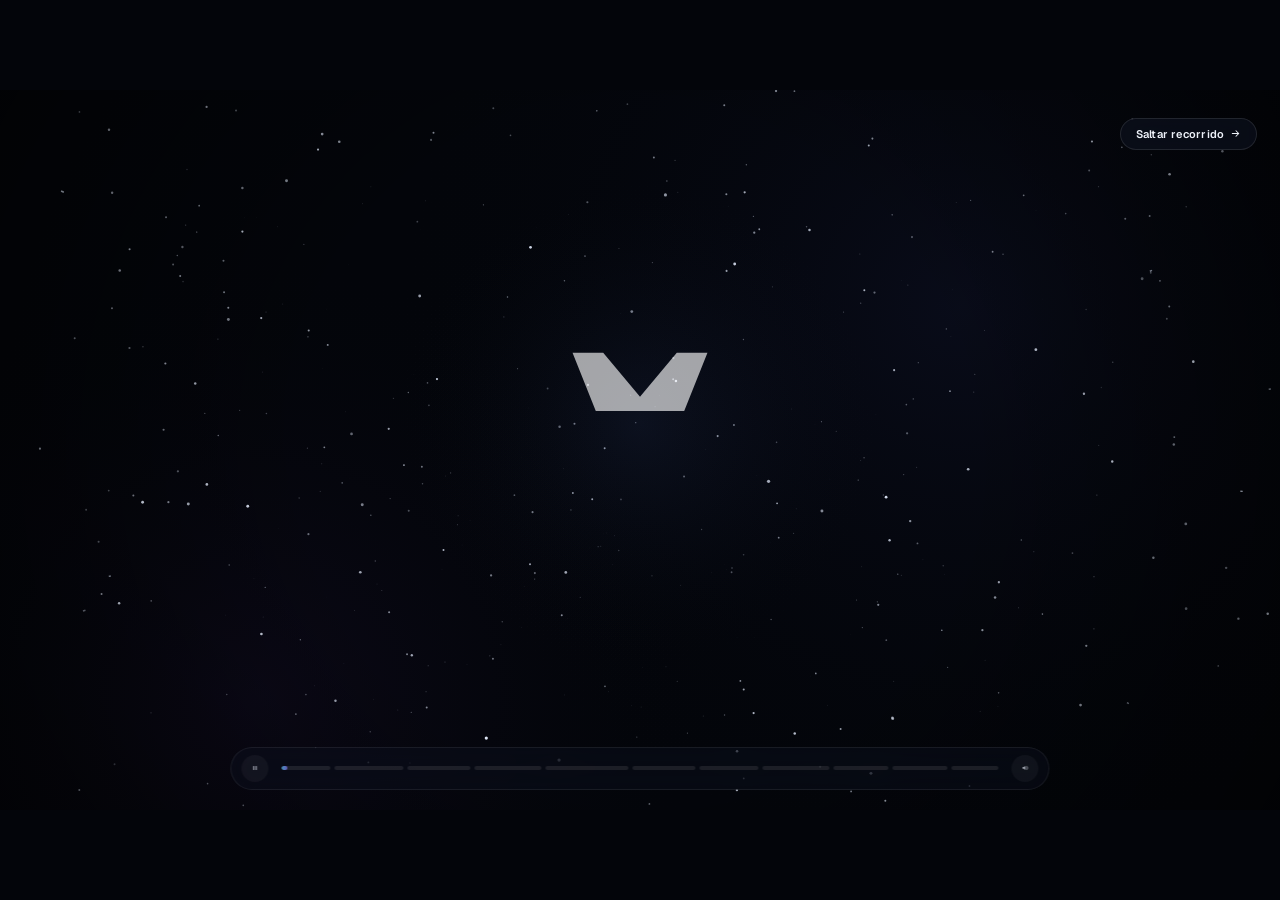
==== commit cb39ef21: "Recorrido de bienvenida interactivo (PC y celular) - tour.html: guía interactiva de 19 pasos por tod" ====
--- a/index.html
+++ b/index.html
@@ -45,6 +45,7 @@
     <div class="vxs-word">VORTEX</div><div class="vxs-sub">Powered by Nova Nexus</div><div class="vxs-bar"><i></i></div></div>
 </div>
 <script src="splash.js"></script>
+<script src="tour-boot.js" defer></script>
 <div id="app">
   <header class="topbar">
     <div class="brand">
--- a/glass.css
+++ b/glass.css
@@ -2449,3 +2449,21 @@
 .sm-warn{color:#f0b90b;margin-bottom:8px}
 .sm-go{margin-top:4px;justify-content:center;border:1px solid rgba(84,143,255,.45)!important;color:#9fc0ff}
 .sm-sub{display:block;font-size:10.5px;color:#868993;margin-top:1px;line-height:1.35}
+/* Mensaje emergente de la caja inteligente (liquid glass oscuro) */
+.sm-modal-ov{position:fixed;inset:0;z-index:90;display:grid;place-items:center;padding:16px;background:rgba(3,5,10,.42);-webkit-backdrop-filter:blur(3px);backdrop-filter:blur(3px);animation:smIn .18s ease}
+.sm-modal-ov.out{opacity:0;transition:opacity .18s}
+@keyframes smIn{from{opacity:0}to{opacity:1}}
+.sm-modal{width:min(440px,100%);max-height:86dvh;overflow:auto;padding:20px 20px 16px;border-radius:20px;color:var(--text);background:rgba(9,12,20,.62);border:1px solid rgba(255,255,255,.13);-webkit-backdrop-filter:blur(32px) saturate(1.8);backdrop-filter:blur(32px) saturate(1.8);box-shadow:0 20px 50px rgba(0,0,0,.42);animation:smPop .24s cubic-bezier(.2,.9,.3,1.2)}
+@keyframes smPop{from{transform:translateY(10px) scale(.97);opacity:0}to{transform:none;opacity:1}}
+.light .sm-modal{background:rgba(255,255,255,.9);border-color:rgba(0,0,0,.1)}
+.sm-modal-ic{width:46px;height:46px;border-radius:14px;display:grid;place-items:center;color:#7aa9ff;background:rgba(84,143,255,.14);margin-bottom:10px}
+.sm-modal h3{margin:0 0 8px;font-size:17px}
+.sm-modal p,.sm-modal li{font-size:13px;line-height:1.55;color:var(--text)}
+.sm-modal p{margin:6px 0}
+.sm-modal ul{margin:6px 0;padding-left:18px}
+.sm-modal li{margin:3px 0}
+.sm-modal-n{color:var(--muted)!important;font-size:12px!important}
+.sm-modal-w{color:#f0b90b!important;font-size:12px!important}
+.sm-modal-b{display:flex;justify-content:flex-end;gap:8px;margin-top:14px}
+.sm-modal-b button{border:1px solid rgba(255,255,255,.14);background:transparent;color:var(--text);border-radius:12px;padding:9px 16px;font:inherit;font-weight:700;font-size:13px}
+.sm-modal-b .sm-ok{background:#548fff;border-color:#548fff;color:#fff}
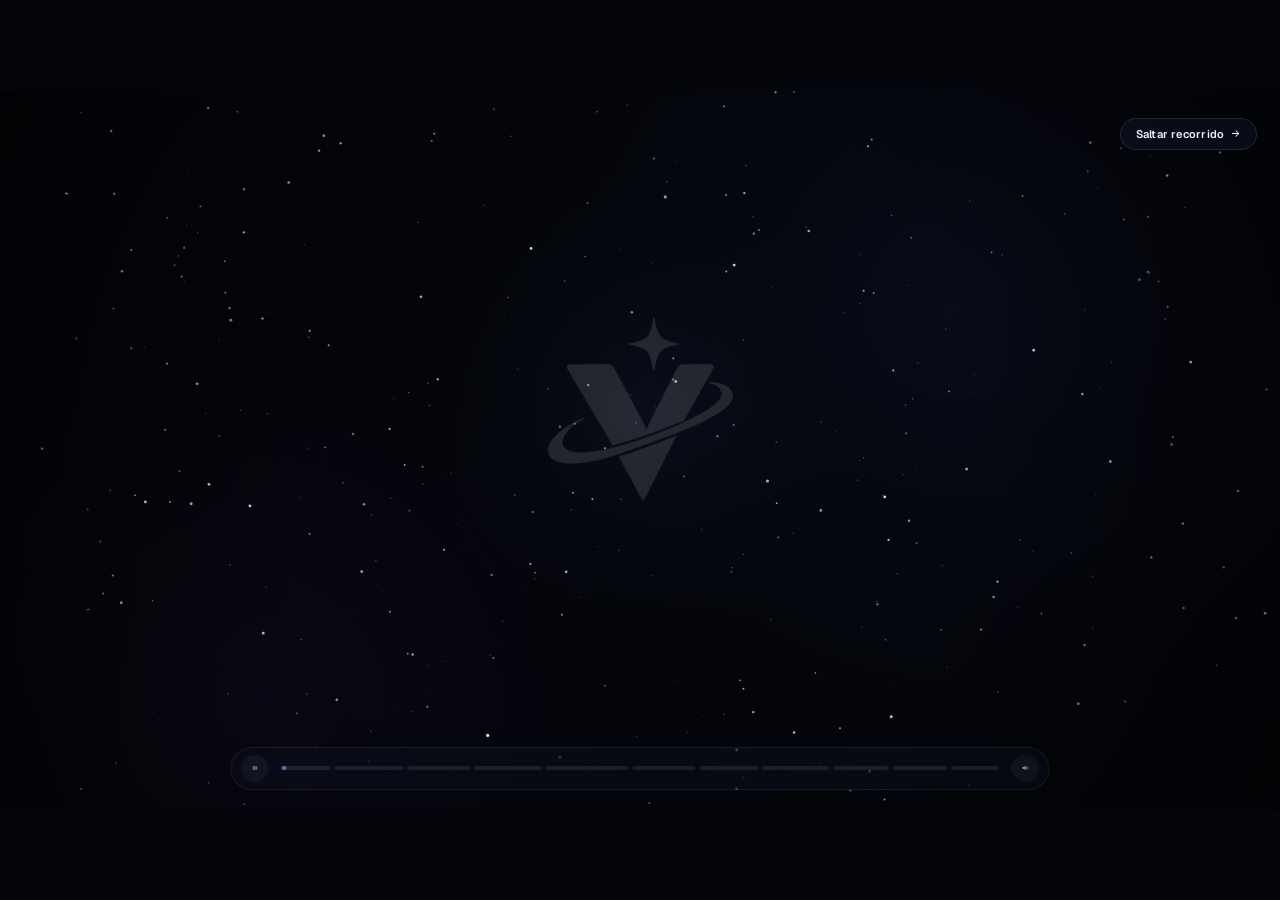
==== commit b357a3e8: "Pine: bucles con variable tipada (for int i = 0 to n); parches de la IA conservan la sangría; Screen" ====
--- a/index.html
+++ b/index.html
@@ -78,8 +78,8 @@
       <button class="rr-btn active" data-side="watchView" data-tip="Mi seguimiento" aria-label="Mi seguimiento"><svg viewBox="0 0 24 24" aria-hidden="true"><path d="M9 6h11M9 12h11M9 18h11"/><circle cx="4.5" cy="6" r="1.1"/><circle cx="4.5" cy="12" r="1.1"/><circle cx="4.5" cy="18" r="1.1"/></svg></button>
       <button class="rr-btn" data-side="newsView" data-tip="Noticias" aria-label="Noticias"><svg viewBox="0 0 24 24" aria-hidden="true"><path d="M5 5h11a1 1 0 0 1 1 1v13H6a2 2 0 0 1-2-2V6a1 1 0 0 1 1-1z"/><path d="M17 9h3v8a2 2 0 0 1-2 2"/><path d="M8 9h6M8 13h6"/></svg></button>
       <button class="rr-btn" data-side="alertsView" data-tip="Alertas" aria-label="Alertas"><svg viewBox="0 0 24 24" aria-hidden="true"><path d="M6 16v-5a6 6 0 0 1 12 0v5l1.5 2h-15z"/><path d="M10 21a2 2 0 0 0 4 0"/></svg></button>
+      <button class="rr-btn" data-side="mapView" data-tip="Radar del mercado" aria-label="Radar del mercado" type="button"><svg viewBox="0 0 24 24" aria-hidden="true"><rect x="3.5" y="3.5" width="9.5" height="10" rx="1.6"/><rect x="14.5" y="3.5" width="6" height="5.5" rx="1.4"/><rect x="14.5" y="10.5" width="6" height="10" rx="1.4"/><rect x="3.5" y="15" width="4.5" height="5.5" rx="1.3"/><rect x="9.5" y="15" width="3.5" height="5.5" rx="1.2"/></svg></button>
       <button class="rr-btn" data-side="screenerView" data-tip="Screener" aria-label="Screener"><svg viewBox="0 0 24 24" aria-hidden="true"><path d="M4 7V5a1 1 0 0 1 1-1h2M17 4h2a1 1 0 0 1 1 1v2M20 17v2a1 1 0 0 1-1 1h-2M7 20H5a1 1 0 0 1-1-1v-2"/><path d="M7 15l3-4 3 2 4-5"/></svg></button>
-      <button class="rr-btn" data-side="mapView" data-tip="Radar del mercado" aria-label="Radar del mercado" type="button"><svg viewBox="0 0 24 24" aria-hidden="true"><rect x="3.5" y="3.5" width="9.5" height="10" rx="1.6"/><rect x="14.5" y="3.5" width="6" height="5.5" rx="1.4"/><rect x="14.5" y="10.5" width="6" height="10" rx="1.4"/><rect x="3.5" y="15" width="4.5" height="5.5" rx="1.3"/><rect x="9.5" y="15" width="3.5" height="5.5" rx="1.2"/></svg></button>
       <button class="rr-btn" id="rrBotLab" data-side="botLabView" data-tip="Nova Bot Lab" aria-label="Nova Bot Lab" type="button"><svg viewBox="0 0 24 24" aria-hidden="true"><rect x="5" y="8" width="14" height="11" rx="3"/><path d="M12 8V4.5"/><circle cx="12" cy="3.6" r="1"/><circle cx="9.3" cy="13" r="1.3" fill="currentColor" stroke="none"/><circle cx="14.7" cy="13" r="1.3" fill="currentColor" stroke="none"/><path d="M9.5 16.5h5M3 12.5v3M21 12.5v3"/></svg></button>
       <button class="rr-btn" data-side="lensView" data-tip="Nexus Lens" aria-label="Nexus Lens"><svg viewBox="0 0 24 24" aria-hidden="true"><circle cx="10" cy="10" r="7.4"/><path d="m15.4 15.4 5.4 5.4"/><path d="M7 8.8v5M10 6.8v5.4M13 5.4v4.8" stroke-width="1.1"/><path d="M7 10.2v2.4M10 8.2v2.4M13 6.6v2.2" stroke-width="2.6" stroke-linecap="butt"/></svg></button>
       <button class="rr-btn" data-side="aiView" data-tip="IA" aria-label="IA"><svg class="ai-ic" viewBox="0 0 24 24" aria-hidden="true"><defs><linearGradient id="aiG1" x1="2" y1="22" x2="22" y2="2" gradientUnits="userSpaceOnUse"><stop offset="0" stop-color="#22d3ee"/><stop offset=".5" stop-color="#6d7cff"/><stop offset="1" stop-color="#d946ef"/></linearGradient></defs><g fill="none" stroke="currentColor" stroke-width="1.9" stroke-linecap="round" stroke-linejoin="round"><path d="M13.2 4.6H6.4a3.4 3.4 0 0 0-3.4 3.4v9.6a3.4 3.4 0 0 0 3.4 3.4H16a3.4 3.4 0 0 0 3.4-3.4v-6.2"/><path d="M6.6 17.4 9 10.2l2.4 7.2M7.5 15h3"/><path d="M14.6 10.2v7.2"/></g><path fill="currentColor" stroke="none" d="M19.4 1.2c.45 2.05 1.35 2.95 3.4 3.4-2.05.45-2.95 1.35-3.4 3.4-.45-2.05-1.35-2.95-3.4-3.4 2.05-.45 2.95-1.35 3.4-3.4z"/></svg></button>
--- a/pwa.css
+++ b/pwa.css
@@ -32,3 +32,9 @@
 .pwa-card details{font-size:12px;line-height:1.65;color:var(--muted)}.pwa-card summary{cursor:pointer;font-size:12px;color:var(--accent);padding:6px 2px 0;list-style:none}.pwa-card summary::-webkit-details-marker{display:none}.pwa-card details[open] summary{color:var(--text)}
 .pwa-card #updateApp{margin-top:12px;width:100%}
 .light .pwa-icon-option{background:rgba(0,0,0,.04)}
+
+/* iPad (app instalada, diseño de PC): la barra de estado de iOS tapaba la parte de arriba. Se deja su espacio. */
+@media(display-mode:standalone) and (min-width:1024px){
+  body:not(.pane) #app{padding-top:env(safe-area-inset-top)}
+  body.expanded:not(.pane) .chart-view{height:calc(100dvh - env(safe-area-inset-top))}
+}
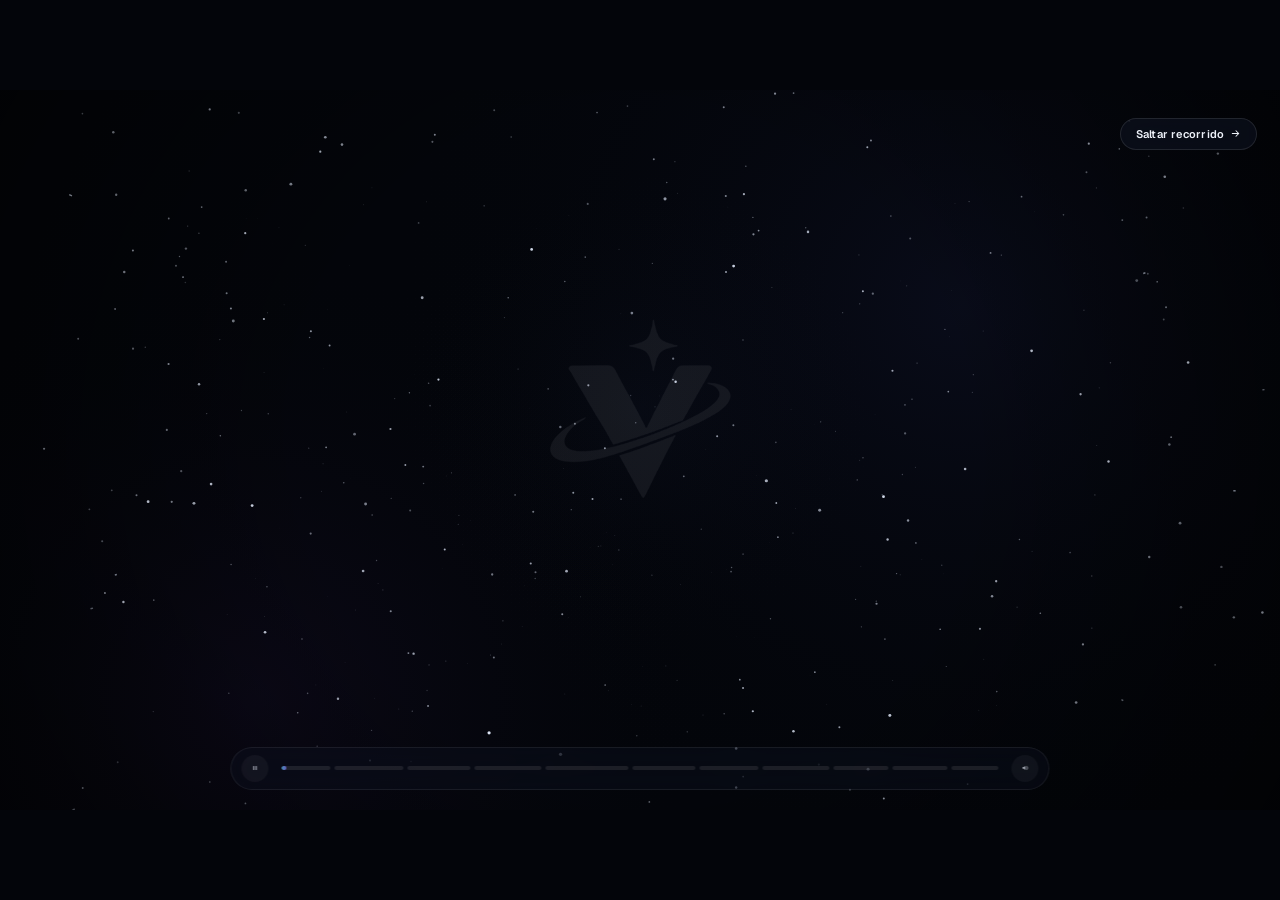
==== commit 0868dda1: "Gráfico: minimizar caja del precio, expandir paneles, versión tablet, favoritos sin duplicar, aviso " ====
--- a/index.html
+++ b/index.html
@@ -24,6 +24,16 @@
 <link rel="stylesheet" href="vx-min.css">
 <link rel="stylesheet" href="vx-space.css">
 <link rel="stylesheet" href="vx-motion.css">
+<link rel="stylesheet" href="vx-tablet.css">
+<script>/* Tablet (iPad, Galaxy Tab…): pantalla táctil grande. Se marca con la clase vx-tab: diseño de PC (todas las opciones) pero con el gráfico como prioridad.
+   Forzar para probar: ?tablet=1 · desactivar: ?tablet=0 */
+(function () {
+  var q = /[?&]tablet=([01])/.exec(location.search), mm = function (m) { return !!(window.matchMedia && matchMedia(m).matches); };
+  var sw = Math.min(screen.width || 0, screen.height || 0), touch = (navigator.maxTouchPoints || 0) > 0 && mm('(pointer: coarse)') && !mm('(hover: hover)');
+  var ipad = /iPad/.test(navigator.userAgent) || (navigator.platform === 'MacIntel' && (navigator.maxTouchPoints || 0) > 1);
+  var tab = q ? q[1] === '1' : (touch || ipad) && sw >= 600 && sw <= 1400;
+  if (tab) document.documentElement.classList.add('vx-tab');
+})();</script>
 <script>/* Alto real de la pantalla: al abrir/recargar la app en el celular el navegador a veces calcula un alto mayor al visible y la barra de abajo queda fuera. Se mide y se corrige. */
 (function () {
   var r = document.documentElement, vv = window.visualViewport;
@@ -160,6 +170,7 @@
             <span><strong id="coinTitle">BTC / USDT</strong><small id="srcLabel" title="Cambiar fuente de velas">BINANCE SPOT ▾</small></span>
           </button>
           <div class="priceblock"><strong id="lastPrice">—</strong><small id="dayChange">—</small></div>
+          <button type="button" class="sym-min" id="symMinBtn" aria-expanded="true" aria-label="Minimizar la caja del precio" title="Minimizar (solo moneda y precio)"><svg viewBox="0 0 12 12" width="10" height="10" aria-hidden="true"><path d="M8 2.2v7.6L2.6 6z" fill="currentColor"/></svg></button>
         </div>
         <button type="button" class="wl-add-fab" id="wlAddFab" hidden aria-label="Agregar a Mi seguimiento" title="Agregar a Mi seguimiento"><svg class="wa-plus" viewBox="0 0 24 24" width="18" height="18" fill="none" stroke="currentColor" stroke-width="2.2" stroke-linecap="round" aria-hidden="true"><path d="M12 5v14M5 12h14"/></svg><svg class="wa-ok" viewBox="0 0 24 24" width="18" height="18" fill="none" stroke="currentColor" stroke-width="2.2" stroke-linecap="round" stroke-linejoin="round" aria-hidden="true"><path d="m5 12.5 4.5 4.5L19 7.5"/></svg></button>
         <button type="button" class="brand-fab" id="forceSync" title="VORTEX · Powered by Nova Nexus" aria-label="VORTEX · Powered by Nova Nexus"><img src="icons/vortex-mark.png" alt="VORTEX" width="38" height="38"><i class="bf-star" aria-hidden="true"></i><span class="bf-tip"><b>VORTEX</b><small>Powered by Nova Nexus</small><em>Clic: guardar todo y actualizar</em></span></button>
--- a/glass.css
+++ b/glass.css
@@ -2467,3 +2467,35 @@
 .sm-modal-b{display:flex;justify-content:flex-end;gap:8px;margin-top:14px}
 .sm-modal-b button{border:1px solid rgba(255,255,255,.14);background:transparent;color:var(--text);border-radius:12px;padding:9px 16px;font:inherit;font-weight:700;font-size:13px}
 .sm-modal-b .sm-ok{background:#548fff;border-color:#548fff;color:#fff}
+
+/* ── Minimizar la caja del precio (triangulito): solo queda la moneda y el precio, para ver más gráfico (PC, tablet y celular) ── */
+.chart-symhead .sym-min{flex:0 0 auto;align-self:center;display:grid;place-items:center;width:22px;height:22px;margin:0 -6px 0 -4px;padding:0;border:0;border-radius:8px;background:transparent;color:var(--muted);cursor:pointer;opacity:.7;transition:opacity .2s,background .2s,color .2s}
+.chart-symhead .sym-min svg{transition:transform .35s cubic-bezier(.2,.8,.2,1)}
+@media(hover:hover){.chart-symhead .sym-min:hover{opacity:1;color:var(--text);background:rgba(255,255,255,.08)}}
+.chart-symhead.sym-min-on .sym-min svg{transform:rotate(180deg)}
+.chart-symhead.sym-min-on{gap:9px;padding:4px 12px 4px 10px}
+.chart-symhead.sym-min-on .coin-icon,.chart-symhead.sym-min-on #srcLabel,.chart-symhead.sym-min-on #dayChange,.chart-symhead.sym-min-on .dv-chips{display:none!important}
+.chart-symhead.sym-min-on .symbol-button strong{font-size:13.5px}
+.chart-symhead.sym-min-on .priceblock strong{font-size:15px}
+.chart-symhead.sym-anim{animation:symMinPop .32s cubic-bezier(.2,.8,.2,1)}
+@keyframes symMinPop{from{opacity:.55;transform:scale(.96);transform-origin:left center}to{opacity:1;transform:none}}
+@media(max-width:760px){.chart-symhead{flex-wrap:nowrap;max-width:calc(100% - 56px)}.chart-symhead .sym-min{margin-left:-6px}.chart-symhead.sym-min-on{padding:3px 10px 3px 8px}.chart-symhead.sym-min-on .priceblock strong{font-size:14px}.chart-symhead .sym-min{width:26px;height:26px}}
+.light .chart-symhead .sym-min:hover{background:rgba(0,0,0,.06)}
+
+/* ── Expandir panel: botón discreto en la esquina de arriba a la derecha de cada panel (sale al pasar el ratón / al tocar) ── */
+.pane-max-btn{position:absolute;z-index:7;display:grid;place-items:center;width:28px;height:28px;padding:0;border:0;border-radius:9px;cursor:pointer;color:var(--text);
+  background:color-mix(in srgb,var(--bg) 42%,transparent);-webkit-backdrop-filter:blur(10px) saturate(1.2);backdrop-filter:blur(10px) saturate(1.2);box-shadow:inset 0 0 0 1px rgba(255,255,255,.09);
+  opacity:0;pointer-events:none;transform:translateY(-4px) scale(.86);transition:opacity .22s ease,transform .3s cubic-bezier(.2,.8,.2,1),background .2s,color .2s}
+.pane-max-btn.show,.pane-max-btn.keep{opacity:.82;pointer-events:auto;transform:none}
+.pane-max-btn.keep:not(.show){opacity:.5}
+@media(hover:hover){.pane-max-btn:hover{opacity:1;background:color-mix(in srgb,var(--accent) 26%,transparent);box-shadow:inset 0 0 0 1px color-mix(in srgb,var(--accent) 55%,transparent)}}
+.pane-max-btn.on{color:var(--accent)}
+.pane-max-btn.pm-pop svg{animation:pmIcon .42s cubic-bezier(.2,.8,.2,1)}
+@keyframes pmIcon{0%{transform:scale(.55) rotate(-90deg);opacity:.2}100%{transform:none;opacity:1}}
+#priceCanvas.pm-grow{animation:pmGrow .46s cubic-bezier(.2,.8,.2,1);transform-origin:50% var(--pm-oy,50%)}
+#priceCanvas.pm-back{animation:pmBack .42s cubic-bezier(.2,.8,.2,1);transform-origin:50% var(--pm-oy,50%)}
+@keyframes pmGrow{0%{opacity:.15;transform:scaleY(.35)}60%{opacity:1}100%{transform:none}}
+@keyframes pmBack{0%{opacity:.2;transform:scaleY(1.12)}100%{opacity:1;transform:none}}
+@media(max-width:760px){.pane-max-btn{width:30px;height:30px}}
+@media (prefers-reduced-motion:reduce){#priceCanvas.pm-grow,#priceCanvas.pm-back,.pane-max-btn.pm-pop svg{animation:none}}
+.light .pane-max-btn{box-shadow:inset 0 0 0 1px rgba(0,0,0,.1)}
--- a/vx-tablet.css
+++ b/vx-tablet.css
@@ -0,0 +1,39 @@
+/* VORTEX · Versión tablet (html.vx-tab, la marca un script en index.html)
+   Igual que en PC (todas las opciones), pero el gráfico manda:
+   · el panel derecho (Mi seguimiento, Noticias, IA…) ya no le quita ancho al gráfico: se abre flotando encima, como un cajón de cristal,
+     y se cierra al tocar el gráfico;
+   · la barra de botones del gráfico es solo de iconos (una sola hilera junto a las temporalidades);
+   · barras laterales, pestañas y barra de abajo más compactas. */
+@media(min-width:1024px){
+  html.vx-tab body:not(.pane) main{--side-w:0px!important;--tab-side-w:min(360px,42vw)}
+  html.vx-tab body:not(.pane) #splitR{display:none!important}
+  html.vx-tab body:not(.pane) :is(#watchView,#newsView,#aiView,#settingsView,#customView,#notifView,#alertsView,#screenerView,#lensView,#discordView,#botLabView,#devView,#mapView){
+    position:absolute!important;top:8px;bottom:8px;right:calc(var(--rail-w) + 8px);left:auto;width:var(--tab-side-w)!important;max-width:none;z-index:45;
+    border:1px solid rgba(255,255,255,.08)!important;border-radius:18px!important;
+    background:color-mix(in srgb,var(--bg) 82%,transparent)!important;-webkit-backdrop-filter:blur(20px) saturate(1.3);backdrop-filter:blur(20px) saturate(1.3);
+    box-shadow:0 22px 60px -14px rgba(0,0,0,.7)!important;overflow-y:auto;overscroll-behavior:contain;animation:vxTabDrawer .34s cubic-bezier(.2,.8,.2,1)}
+  html.vx-tab.light body:not(.pane) :is(#watchView,#newsView,#aiView,#settingsView,#customView,#notifView,#alertsView,#screenerView,#lensView,#discordView,#botLabView,#devView,#mapView),
+  html.vx-tab body.light:not(.pane) :is(#watchView,#newsView,#aiView,#settingsView,#customView,#notifView,#alertsView,#screenerView,#lensView,#discordView,#botLabView,#devView,#mapView){border-color:rgba(0,0,0,.08)!important;box-shadow:0 22px 60px -18px rgba(0,0,0,.35)!important}
+  @keyframes vxTabDrawer{from{opacity:0;transform:translateX(26px) scale(.985)}to{opacity:1;transform:none}}
+
+  /* barra del gráfico: solo iconos (el nombre sale al mantener presionado / en el título) para que quepa en una hilera */
+  html.vx-tab .chart-bar{column-gap:6px}
+  html.vx-tab .chart-bar .chart-toolbar{gap:2px}
+  html.vx-tab .chart-bar .chart-toolbar > button:not([data-panel="indicators"]),html.vx-tab .chart-bar .chart-toolbar .more-group > button{font-size:0!important;padding:6px 8px!important;min-width:34px;min-height:32px}
+  html.vx-tab .chart-bar .chart-toolbar :is(.prem-lbl,.rp-lbl,.more-lbl){display:none!important}
+  html.vx-tab .chart-bar .chart-toolbar > button:not([data-panel="indicators"]) svg{width:18px;height:18px}
+  html.vx-tab .chart-bar .chart-toolbar [data-panel="indicators"]{font-size:12px;padding:6px 9px!important}
+  html.vx-tab .chart-bar .timeframes button{padding:7px 7px;font-size:12px}
+
+  /* barras laterales y pestañas un poco más compactas */
+  html.vx-tab main{--wl-w:46px!important;--rail-w:44px}
+  html.vx-tab .rail-btn{width:38px;height:38px}
+  html.vx-tab .right-rail{gap:4px}
+  html.vx-tab .right-rail .rr-btn{width:36px;height:36px}
+  html.vx-tab .chart-tabs{min-height:0}
+
+  /* caja del precio y leyenda un poco más chicas */
+  html.vx-tab .chart-symhead .priceblock strong{font-size:19px}
+  html.vx-tab .chart-symhead .symbol-button strong{font-size:14.5px}
+}
+@media (prefers-reduced-motion:reduce){html.vx-tab body :is(#watchView,#newsView,#aiView,#settingsView,#customView,#notifView,#alertsView,#screenerView,#lensView,#discordView,#botLabView,#devView,#mapView){animation:none!important}}
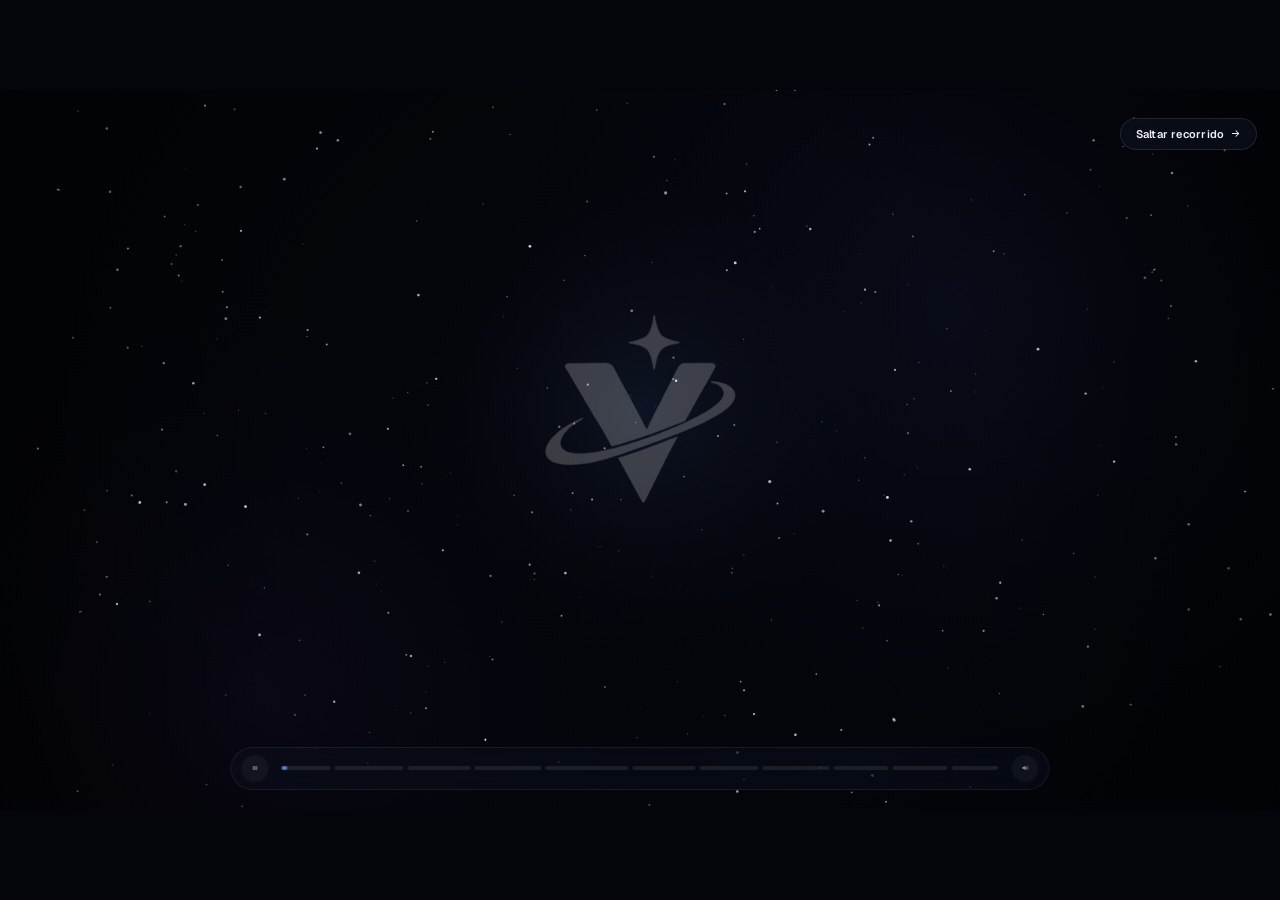
==== commit b0331158: "Herramienta Medir propia, Pincel fugaz y botón de expandir panel siempre visible - Medir sale de «Pr" ====
--- a/index.html
+++ b/index.html
@@ -185,6 +185,7 @@
         <div id="drawHint" class="draw-hint" hidden><span id="drawHintText"></span><button id="cancelDraw">Cancelar</button></div>
         <div class="chart-controls">
           <button id="autoScale" class="auto-scale" aria-label="Escala automática" title="Volver a escala automática" hidden>A</button>
+          <button id="paneMaxCtl" class="pm-ctl" aria-label="Expandir panel" title="Expandir: solo el gráfico de precio"></button>
           <button id="zoomOut" aria-label="Alejar">−</button>
           <button id="zoomIn" aria-label="Acercar">＋</button>
         </div>
--- a/glass.css
+++ b/glass.css
@@ -2482,20 +2482,23 @@
 @media(max-width:760px){.chart-symhead{flex-wrap:nowrap;max-width:calc(100% - 56px)}.chart-symhead .sym-min{margin-left:-6px}.chart-symhead.sym-min-on{padding:3px 10px 3px 8px}.chart-symhead.sym-min-on .priceblock strong{font-size:14px}.chart-symhead .sym-min{width:26px;height:26px}}
 .light .chart-symhead .sym-min:hover{background:rgba(0,0,0,.06)}
 
-/* ── Expandir panel: botón discreto en la esquina de arriba a la derecha de cada panel (sale al pasar el ratón / al tocar) ── */
-.pane-max-btn{position:absolute;z-index:7;display:grid;place-items:center;width:28px;height:28px;padding:0;border:0;border-radius:9px;cursor:pointer;color:var(--text);
-  background:color-mix(in srgb,var(--bg) 42%,transparent);-webkit-backdrop-filter:blur(10px) saturate(1.2);backdrop-filter:blur(10px) saturate(1.2);box-shadow:inset 0 0 0 1px rgba(255,255,255,.09);
-  opacity:0;pointer-events:none;transform:translateY(-4px) scale(.86);transition:opacity .22s ease,transform .3s cubic-bezier(.2,.8,.2,1),background .2s,color .2s}
-.pane-max-btn.show,.pane-max-btn.keep{opacity:.82;pointer-events:auto;transform:none}
-.pane-max-btn.keep:not(.show){opacity:.5}
-@media(hover:hover){.pane-max-btn:hover{opacity:1;background:color-mix(in srgb,var(--accent) 26%,transparent);box-shadow:inset 0 0 0 1px color-mix(in srgb,var(--accent) 55%,transparent)}}
-.pane-max-btn.on{color:var(--accent)}
+/* ── Expandir panel: botón tenue en la esquina de arriba a la derecha de cada panel (siempre a la vista; se ilumina al pasar el ratón o al tocar el panel) + botón junto al − / + ── */
+#paneMaxWrap{position:absolute;inset:0;pointer-events:none;z-index:7}
+.pane-max-btn{position:absolute;display:grid;place-items:center;width:26px;height:26px;padding:0;border:0;border-radius:9px;cursor:pointer;color:var(--text);pointer-events:auto;
+  background:color-mix(in srgb,var(--bg) 30%,transparent);-webkit-backdrop-filter:blur(8px);backdrop-filter:blur(8px);box-shadow:inset 0 0 0 1px rgba(255,255,255,.07);
+  opacity:.34;transition:opacity .25s ease,transform .3s cubic-bezier(.2,.8,.2,1),background .2s,color .2s,box-shadow .2s}
+.pane-max-btn.hot{opacity:.85;transform:scale(1.06)}
+.pane-max-btn.on{opacity:.7;color:var(--accent)}
+@media(hover:hover){.pane-max-btn:hover{opacity:1;transform:scale(1.1);background:color-mix(in srgb,var(--accent) 26%,transparent);box-shadow:inset 0 0 0 1px color-mix(in srgb,var(--accent) 55%,transparent)}}
 .pane-max-btn.pm-pop svg{animation:pmIcon .42s cubic-bezier(.2,.8,.2,1)}
 @keyframes pmIcon{0%{transform:scale(.55) rotate(-90deg);opacity:.2}100%{transform:none;opacity:1}}
+.chart-controls .pm-ctl{display:grid;place-items:center}
+.chart-controls .pm-ctl.on{color:var(--accent)}
+.chart-controls .pm-ctl.dim{opacity:.5}
 #priceCanvas.pm-grow{animation:pmGrow .46s cubic-bezier(.2,.8,.2,1);transform-origin:50% var(--pm-oy,50%)}
 #priceCanvas.pm-back{animation:pmBack .42s cubic-bezier(.2,.8,.2,1);transform-origin:50% var(--pm-oy,50%)}
 @keyframes pmGrow{0%{opacity:.15;transform:scaleY(.35)}60%{opacity:1}100%{transform:none}}
 @keyframes pmBack{0%{opacity:.2;transform:scaleY(1.12)}100%{opacity:1;transform:none}}
-@media(max-width:760px){.pane-max-btn{width:30px;height:30px}}
+@media(max-width:760px){.pane-max-btn{width:28px;height:28px;opacity:.42}}
 @media (prefers-reduced-motion:reduce){#priceCanvas.pm-grow,#priceCanvas.pm-back,.pane-max-btn.pm-pop svg{animation:none}}
 .light .pane-max-btn{box-shadow:inset 0 0 0 1px rgba(0,0,0,.1)}
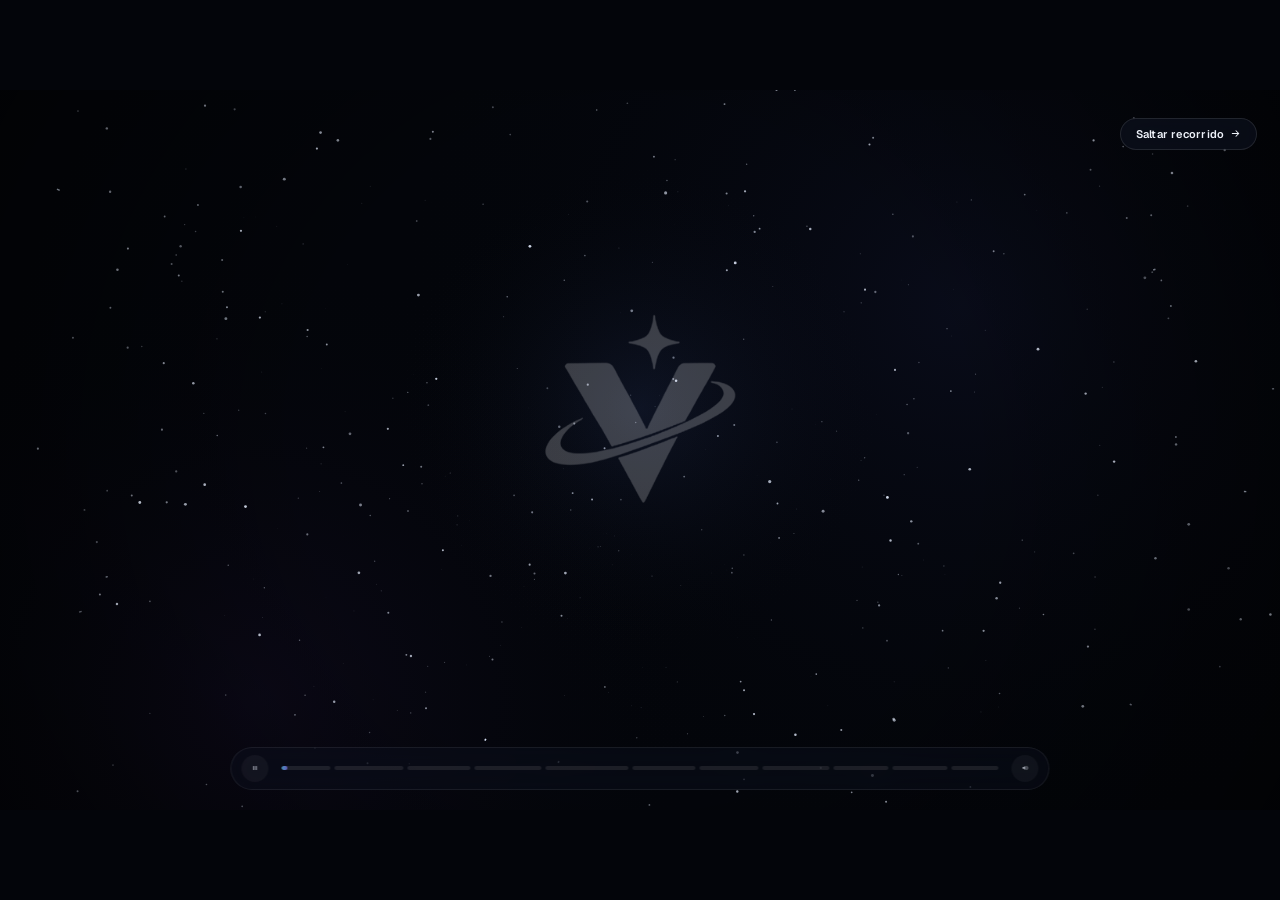
==== commit 5bc90cf6: "Arreglo de la leyenda, expandir panel sin parpadeo, tablet como celular en grande y widget de evento" ====
--- a/index.html
+++ b/index.html
@@ -32,7 +32,13 @@
   var sw = Math.min(screen.width || 0, screen.height || 0), touch = (navigator.maxTouchPoints || 0) > 0 && mm('(pointer: coarse)') && !mm('(hover: hover)');
   var ipad = /iPad/.test(navigator.userAgent) || (navigator.platform === 'MacIntel' && (navigator.maxTouchPoints || 0) > 1);
   var tab = q ? q[1] === '1' : (touch || ipad) && sw >= 600 && sw <= 1400;
-  if (tab) document.documentElement.classList.add('vx-tab');
+  if (!tab) return; document.documentElement.classList.add('vx-tab');
+  /* «Como celular en grande»: la tablet usa el diseño del celular (gráfico casi a pantalla completa y barra de navegación abajo), escalado a su pantalla.
+     Para eso el ancho de trabajo se fija en 1000 px (el diseño de celular llega hasta 1023 px) y la pantalla lo agranda. */
+  var vp = document.querySelector('meta[name=viewport]'), base = 'initial-scale=1,viewport-fit=cover,user-scalable=no';
+  function fit() { var land = mm('(orientation: landscape)'), w = land ? Math.max(screen.width, screen.height) : Math.min(screen.width, screen.height);
+    if (vp) vp.setAttribute('content', w >= 1000 ? 'width=1000,viewport-fit=cover,user-scalable=no' : 'width=device-width,' + base); }
+  fit(); addEventListener('orientationchange', function () { setTimeout(fit, 60); }); addEventListener('resize', function () { clearTimeout(fit.t); fit.t = setTimeout(fit, 120); });
 })();</script>
 <script>/* Alto real de la pantalla: al abrir/recargar la app en el celular el navegador a veces calcula un alto mayor al visible y la barra de abajo queda fuera. Se mide y se corrige. */
 (function () {
@@ -345,6 +351,8 @@
     <button data-view="aiView"><span><svg class="ai-ic" viewBox="0 0 24 24" width="22" height="22" aria-hidden="true"><defs><linearGradient id="aiG2" x1="2" y1="22" x2="22" y2="2" gradientUnits="userSpaceOnUse"><stop offset="0" stop-color="#22d3ee"/><stop offset=".5" stop-color="#6d7cff"/><stop offset="1" stop-color="#d946ef"/></linearGradient></defs><g fill="none" stroke="currentColor" stroke-width="1.9" stroke-linecap="round" stroke-linejoin="round"><path d="M13.2 4.6H6.4a3.4 3.4 0 0 0-3.4 3.4v9.6a3.4 3.4 0 0 0 3.4 3.4H16a3.4 3.4 0 0 0 3.4-3.4v-6.2"/><path d="M6.6 17.4 9 10.2l2.4 7.2M7.5 15h3"/><path d="M14.6 10.2v7.2"/></g><path fill="currentColor" stroke="none" d="M19.4 1.2c.45 2.05 1.35 2.95 3.4 3.4-2.05.45-2.95 1.35-3.4 3.4-.45-2.05-1.35-2.95-3.4-3.4 2.05-.45 2.95-1.35 3.4-3.4z"/></svg></span><small>IA</small></button>
     <button data-view="screenerView"><span><svg class="ic" viewBox="0 0 24 24" width="22" height="22" fill="none" stroke="currentColor" stroke-width="1.8" stroke-linecap="round" stroke-linejoin="round" aria-hidden="true"><path d="M4 7V5a1 1 0 0 1 1-1h2M17 4h2a1 1 0 0 1 1 1v2M20 17v2a1 1 0 0 1-1 1h-2M7 20H5a1 1 0 0 1-1-1v-2"/><path d="M7 15l3-4 3 2 4-5"/></svg></span><small>Screener</small></button>
     <button data-view="lensView"><span><svg class="ic" viewBox="0 0 24 24" width="22" height="22" fill="none" stroke="currentColor" stroke-width="1.8" stroke-linecap="round" stroke-linejoin="round" aria-hidden="true"><circle cx="10" cy="10" r="7.4"/><path d="m15.4 15.4 5.4 5.4"/><path d="M7 8.8v5M10 6.8v5.4M13 5.4v4.8" stroke-width="1.1"/><path d="M7 10.2v2.4M10 8.2v2.4M13 6.6v2.2" stroke-width="2.6" stroke-linecap="butt"/></svg></span><small>Lens</small></button>
+    <button data-view="botLabView" class="tab-only" aria-label="Nova Bot Lab"><span><svg class="ic" viewBox="0 0 24 24" width="22" height="22" fill="none" stroke="currentColor" stroke-width="1.8" stroke-linecap="round" stroke-linejoin="round" aria-hidden="true"><rect x="5" y="8" width="14" height="11" rx="3"/><path d="M12 8V5M10 13h.01M14 13h.01M9.5 16h5"/><circle cx="12" cy="4" r="1"/></svg></span><small>Bots</small></button>
+    <button data-view="mapView" class="tab-only" aria-label="Radar del mercado"><span><svg class="ic" viewBox="0 0 24 24" width="22" height="22" fill="none" stroke="currentColor" stroke-width="1.8" stroke-linecap="round" stroke-linejoin="round" aria-hidden="true"><rect x="3.5" y="3.5" width="9" height="9" rx="1.5"/><rect x="14.5" y="3.5" width="6" height="5" rx="1.2"/><rect x="14.5" y="10.5" width="6" height="10" rx="1.2"/><rect x="3.5" y="14.5" width="9" height="6" rx="1.2"/></svg></span><small>Radar</small></button>
   </nav>
 
   <div class="sheet-backdrop" id="sheetBackdrop"></div>
--- a/glass.css
+++ b/glass.css
@@ -2495,10 +2495,29 @@
 .chart-controls .pm-ctl{display:grid;place-items:center}
 .chart-controls .pm-ctl.on{color:var(--accent)}
 .chart-controls .pm-ctl.dim{opacity:.5}
-#priceCanvas.pm-grow{animation:pmGrow .46s cubic-bezier(.2,.8,.2,1);transform-origin:50% var(--pm-oy,50%)}
-#priceCanvas.pm-back{animation:pmBack .42s cubic-bezier(.2,.8,.2,1);transform-origin:50% var(--pm-oy,50%)}
-@keyframes pmGrow{0%{opacity:.15;transform:scaleY(.35)}60%{opacity:1}100%{transform:none}}
-@keyframes pmBack{0%{opacity:.2;transform:scaleY(1.12)}100%{opacity:1;transform:none}}
+#pmSnap{position:absolute;z-index:2;pointer-events:none;opacity:1;transition:opacity .34s cubic-bezier(.4,0,.2,1),transform .34s cubic-bezier(.2,.8,.2,1);will-change:opacity,transform}
+#pmSnap.go{opacity:0;transform:scale(1.015)}
 @media(max-width:760px){.pane-max-btn{width:28px;height:28px;opacity:.42}}
-@media (prefers-reduced-motion:reduce){#priceCanvas.pm-grow,#priceCanvas.pm-back,.pane-max-btn.pm-pop svg{animation:none}}
+@media (prefers-reduced-motion:reduce){.pane-max-btn.pm-pop svg{animation:none}}
 .light .pane-max-btn{box-shadow:inset 0 0 0 1px rgba(0,0,0,.1)}
+.chart-controls .pm-ctl[hidden]{display:none}
+
+/* ── Widget del próximo evento económico (barra de abajo): colores de VORTEX (azul/violeta y cristal oscuro) en vez de gris con amarillo ── */
+.st-econ,.ec-hero{--ec:#7c9bff}
+.st-econ[data-lv=soon],.ec-hero:not(.far):not(.urgent):not(.live):not(.idle){--ec:#a08bff}
+.st-econ[data-lv=urgent],.ec-hero.urgent{--ec:#ff6f91}
+.st-econ.live,.ec-hero.live{--ec:#2fd3b0}
+.ec-hero.far,.ec-hero.idle{--ec:#7c9bff}
+.chart-status .st-econ{background:linear-gradient(100deg,color-mix(in srgb,var(--ec) 13%,transparent),rgba(255,255,255,.035) 55%)!important;border-color:color-mix(in srgb,var(--ec) 28%,rgba(255,255,255,.08))!important}
+.chart-status .st-econ:hover,.chart-status .st-econ[aria-expanded=true]{background:linear-gradient(100deg,color-mix(in srgb,var(--ec) 22%,transparent),rgba(255,255,255,.06) 60%)!important;border-color:color-mix(in srgb,var(--ec) 50%,transparent)!important}
+.chart-status .st-econ[data-lv=soon]{border-color:color-mix(in srgb,var(--ec) 45%,transparent)!important;box-shadow:0 0 14px color-mix(in srgb,var(--ec) 22%,transparent)!important}
+.chart-status .st-econ[data-lv=urgent]{border-color:color-mix(in srgb,var(--ec) 55%,transparent)!important}
+@keyframes ecGlow{50%{box-shadow:0 0 22px color-mix(in srgb,var(--ec) 40%,transparent)}}
+.st-econ .ec-dot{background:var(--ec)}
+.ec-imp.i2 i,.ec-imp.i1 i:nth-child(-n+2){background:var(--ec,#7c9bff)}
+.ec-live{background:#a08bff}.ec-wait{color:#a08bff}
+.ec-cc{background:color-mix(in srgb,var(--ec) 18%,rgba(255,255,255,.04));color:#e8edff}
+.ec-cd{background:color-mix(in srgb,var(--ec) 18%,transparent);color:color-mix(in srgb,var(--ec) 80%,#fff)}
+.ec-pop{animation:fromPill .26s cubic-bezier(.2,.9,.25,1) both;transform-origin:bottom left}
+.light .chart-status .st-econ{background:linear-gradient(100deg,color-mix(in srgb,var(--ec) 14%,#fff),rgba(255,255,255,.7) 60%)!important}
+.light .ec-cc{color:#1c2440}
--- a/vx-tablet.css
+++ b/vx-tablet.css
@@ -1,39 +1,14 @@
-/* VORTEX · Versión tablet (html.vx-tab, la marca un script en index.html)
-   Igual que en PC (todas las opciones), pero el gráfico manda:
-   · el panel derecho (Mi seguimiento, Noticias, IA…) ya no le quita ancho al gráfico: se abre flotando encima, como un cajón de cristal,
-     y se cierra al tocar el gráfico;
-   · la barra de botones del gráfico es solo de iconos (una sola hilera junto a las temporalidades);
-   · barras laterales, pestañas y barra de abajo más compactas. */
-@media(min-width:1024px){
-  html.vx-tab body:not(.pane) main{--side-w:0px!important;--tab-side-w:min(360px,42vw)}
-  html.vx-tab body:not(.pane) #splitR{display:none!important}
-  html.vx-tab body:not(.pane) :is(#watchView,#newsView,#aiView,#settingsView,#customView,#notifView,#alertsView,#screenerView,#lensView,#discordView,#botLabView,#devView,#mapView){
-    position:absolute!important;top:8px;bottom:8px;right:calc(var(--rail-w) + 8px);left:auto;width:var(--tab-side-w)!important;max-width:none;z-index:45;
-    border:1px solid rgba(255,255,255,.08)!important;border-radius:18px!important;
-    background:color-mix(in srgb,var(--bg) 82%,transparent)!important;-webkit-backdrop-filter:blur(20px) saturate(1.3);backdrop-filter:blur(20px) saturate(1.3);
-    box-shadow:0 22px 60px -14px rgba(0,0,0,.7)!important;overflow-y:auto;overscroll-behavior:contain;animation:vxTabDrawer .34s cubic-bezier(.2,.8,.2,1)}
-  html.vx-tab.light body:not(.pane) :is(#watchView,#newsView,#aiView,#settingsView,#customView,#notifView,#alertsView,#screenerView,#lensView,#discordView,#botLabView,#devView,#mapView),
-  html.vx-tab body.light:not(.pane) :is(#watchView,#newsView,#aiView,#settingsView,#customView,#notifView,#alertsView,#screenerView,#lensView,#discordView,#botLabView,#devView,#mapView){border-color:rgba(0,0,0,.08)!important;box-shadow:0 22px 60px -18px rgba(0,0,0,.35)!important}
-  @keyframes vxTabDrawer{from{opacity:0;transform:translateX(26px) scale(.985)}to{opacity:1;transform:none}}
-
-  /* barra del gráfico: solo iconos (el nombre sale al mantener presionado / en el título) para que quepa en una hilera */
-  html.vx-tab .chart-bar{column-gap:6px}
-  html.vx-tab .chart-bar .chart-toolbar{gap:2px}
-  html.vx-tab .chart-bar .chart-toolbar > button:not([data-panel="indicators"]),html.vx-tab .chart-bar .chart-toolbar .more-group > button{font-size:0!important;padding:6px 8px!important;min-width:34px;min-height:32px}
-  html.vx-tab .chart-bar .chart-toolbar :is(.prem-lbl,.rp-lbl,.more-lbl){display:none!important}
-  html.vx-tab .chart-bar .chart-toolbar > button:not([data-panel="indicators"]) svg{width:18px;height:18px}
-  html.vx-tab .chart-bar .chart-toolbar [data-panel="indicators"]{font-size:12px;padding:6px 9px!important}
-  html.vx-tab .chart-bar .timeframes button{padding:7px 7px;font-size:12px}
-
-  /* barras laterales y pestañas un poco más compactas */
-  html.vx-tab main{--wl-w:46px!important;--rail-w:44px}
-  html.vx-tab .rail-btn{width:38px;height:38px}
-  html.vx-tab .right-rail{gap:4px}
-  html.vx-tab .right-rail .rr-btn{width:36px;height:36px}
-  html.vx-tab .chart-tabs{min-height:0}
-
-  /* caja del precio y leyenda un poco más chicas */
-  html.vx-tab .chart-symhead .priceblock strong{font-size:19px}
-  html.vx-tab .chart-symhead .symbol-button strong{font-size:14.5px}
+/* VORTEX · Tablet (html.vx-tab, lo marca un script en index.html)
+   «Como celular en grande»: usa el diseño del celular (gráfico casi a pantalla completa, barra de navegación abajo),
+   escalado a la pantalla de la tablet, y además trae opciones que en el celular no salen (Nova Bot Lab y Radar en la barra de abajo). */
+.bottom-nav .tab-only{display:none}
+html.vx-tab .bottom-nav .tab-only{display:flex}
+@media(max-width:1023px){
+  html.vx-tab #botLabView.active,html.vx-tab #mapView.active{display:block!important;grid-area:auto}
+  html.vx-tab #blSettingRow{display:flex!important}
+  /* con más espacio que un celular: listas y paneles centrados con un ancho cómodo */
+  html.vx-tab :is(#watchView,#newsView,#aiView,#settingsView,#alertsView,#screenerView,#lensView,#discordView,#botLabView).active>*{max-width:920px;margin-left:auto;margin-right:auto}
 }
-@media (prefers-reduced-motion:reduce){html.vx-tab body :is(#watchView,#newsView,#aiView,#settingsView,#customView,#notifView,#alertsView,#screenerView,#lensView,#discordView,#botLabView,#devView,#mapView){animation:none!important}}
+html.vx-tab .bottom-nav{grid-template-columns:repeat(8,1fr)!important}
+/* el diseño de celular normalmente se queda en una columna de 480 px al centro: en la tablet ocupa toda la pantalla */
+@media(max-width:1023px){html.vx-tab #app{max-width:none!important;margin:0!important;border-left:0!important;border-right:0!important}}
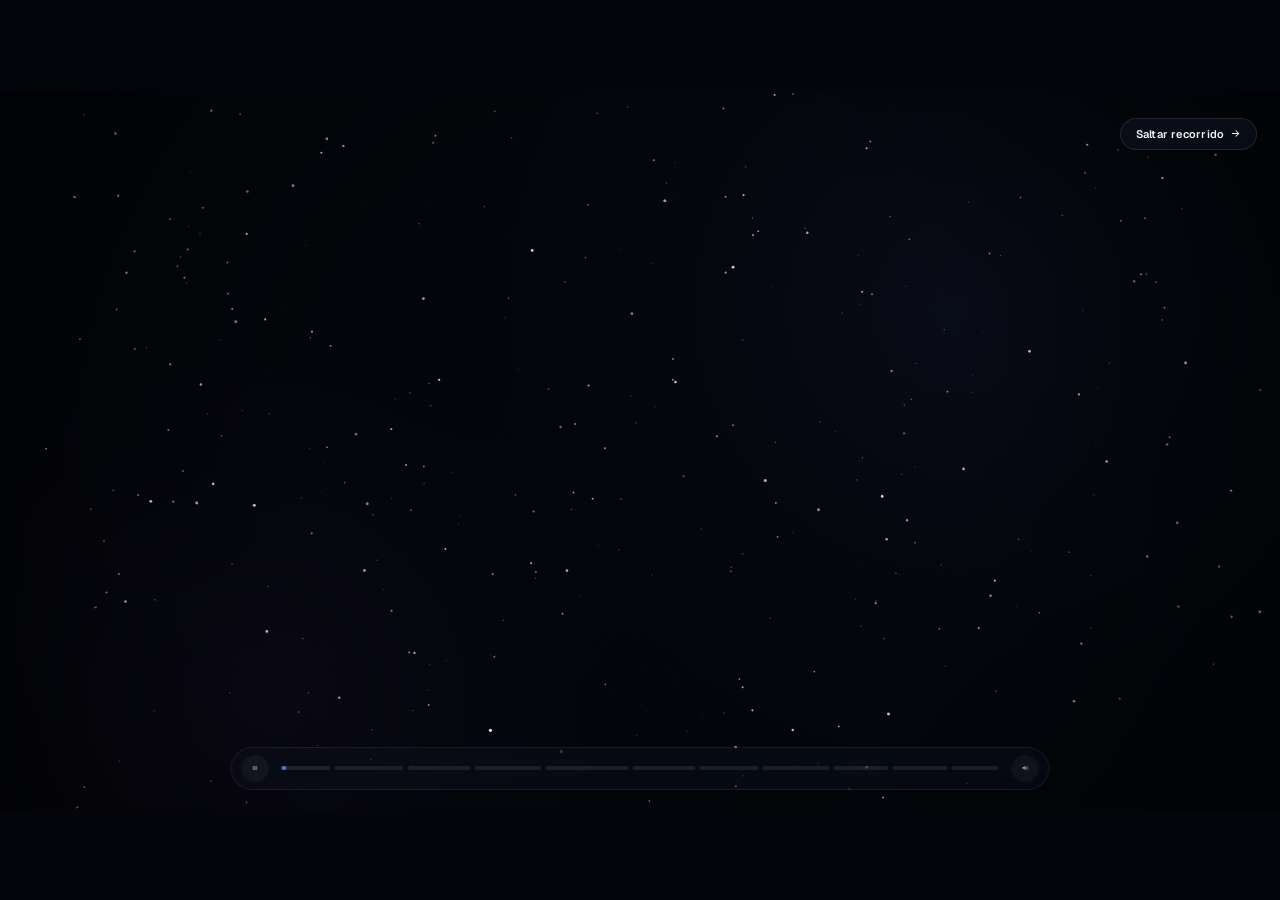
==== commit 81dc00f7: "Tablet con diseño propio a tamaño real: dock flotante y pantalla dividida en horizontal - Ya no se a" ====
--- a/index.html
+++ b/index.html
@@ -12,6 +12,22 @@
 <script src="pwa-icons.js"></script>
 <noscript><link rel="manifest" href="manifests/i01.webmanifest"><link rel="apple-touch-icon" href="icons/i01-180.png"></noscript>
 <title>VORTEX · Powered by Nova Nexus</title>
+<script>/* Tablet (iPad, Galaxy Tab…): pantalla táctil grande. Se marca con la clase vx-tab: diseño de PC (todas las opciones) pero con el gráfico como prioridad.
+   Forzar para probar: ?tablet=1 · desactivar: ?tablet=0 */
+(function () {
+  var q = /[?&]tablet=([01])/.exec(location.search), mm = function (m) { return !!(window.matchMedia && matchMedia(m).matches); };
+  var sw = Math.min(screen.width || 0, screen.height || 0), touch = (navigator.maxTouchPoints || 0) > 0 && mm('(pointer: coarse)') && !mm('(hover: hover)');
+  var ipad = /iPad/.test(navigator.userAgent) || (navigator.platform === 'MacIntel' && (navigator.maxTouchPoints || 0) > 1);
+  var tab = q ? q[1] === '1' : (touch || ipad) && sw >= 600 && sw <= 1400;
+  if (!tab) return; document.documentElement.classList.add('vx-tab');
+  /* Tablet: estructura del celular (gráfico primero, barra de navegación abajo) pero a TAMAÑO REAL, sin agrandar nada.
+     El diseño de celular está escrito para «hasta 1023 px»; en la tablet esas reglas se aplican a cualquier ancho y las de PC («desde 1024 px») no. */
+  var fix = function (q) { return String(q).replace(/max-width:\s*1023(\.\d+)?px/g, 'max-width: 99999px').replace(/min-width:\s*1024px/g, 'min-width: 99999px'); };
+  var mmo = window.matchMedia && window.matchMedia.bind(window); if (mmo) window.matchMedia = function (q) { return mmo(fix(q)); };
+  window.__vxTabCss = function (sheet) { try { (function walk(rules) { for (var i = 0; i < rules.length; i++) { var r = rules[i];
+      if (r.media && r.media.mediaText && /(1023|1024)px/.test(r.media.mediaText)) { var t = fix(r.media.mediaText); if (t !== r.media.mediaText) r.media.mediaText = t; }
+      if (r.cssRules) walk(r.cssRules); } })(sheet.cssRules); } catch (e) {} };
+})();</script>
 <link rel="stylesheet" href="style.css">
 <link rel="stylesheet" href="glass.css">
 <link rel="stylesheet" href="pwa.css">
@@ -25,21 +41,10 @@
 <link rel="stylesheet" href="vx-space.css">
 <link rel="stylesheet" href="vx-motion.css">
 <link rel="stylesheet" href="vx-tablet.css">
-<script>/* Tablet (iPad, Galaxy Tab…): pantalla táctil grande. Se marca con la clase vx-tab: diseño de PC (todas las opciones) pero con el gráfico como prioridad.
-   Forzar para probar: ?tablet=1 · desactivar: ?tablet=0 */
-(function () {
-  var q = /[?&]tablet=([01])/.exec(location.search), mm = function (m) { return !!(window.matchMedia && matchMedia(m).matches); };
-  var sw = Math.min(screen.width || 0, screen.height || 0), touch = (navigator.maxTouchPoints || 0) > 0 && mm('(pointer: coarse)') && !mm('(hover: hover)');
-  var ipad = /iPad/.test(navigator.userAgent) || (navigator.platform === 'MacIntel' && (navigator.maxTouchPoints || 0) > 1);
-  var tab = q ? q[1] === '1' : (touch || ipad) && sw >= 600 && sw <= 1400;
-  if (!tab) return; document.documentElement.classList.add('vx-tab');
-  /* «Como celular en grande»: la tablet usa el diseño del celular (gráfico casi a pantalla completa y barra de navegación abajo), escalado a su pantalla.
-     Para eso el ancho de trabajo se fija en 1000 px (el diseño de celular llega hasta 1023 px) y la pantalla lo agranda. */
-  var vp = document.querySelector('meta[name=viewport]'), base = 'initial-scale=1,viewport-fit=cover,user-scalable=no';
-  function fit() { var land = mm('(orientation: landscape)'), w = land ? Math.max(screen.width, screen.height) : Math.min(screen.width, screen.height);
-    if (vp) vp.setAttribute('content', w >= 1000 ? 'width=1000,viewport-fit=cover,user-scalable=no' : 'width=device-width,' + base); }
-  fit(); addEventListener('orientationchange', function () { setTimeout(fit, 60); }); addEventListener('resize', function () { clearTimeout(fit.t); fit.t = setTimeout(fit, 120); });
-})();</script>
+<script>/* Tablet: aplica el diseño de celular a tamaño real (ver arriba); también a las hojas que se carguen después */
+if (window.__vxTabCss) { for (var i = 0; i < document.styleSheets.length; i++) __vxTabCss(document.styleSheets[i]);
+  new MutationObserver(function (ms) { ms.forEach(function (m) { m.addedNodes.forEach(function (n) { if (n.tagName === 'LINK' || n.tagName === 'STYLE') { var go = function () { if (n.sheet) __vxTabCss(n.sheet); }; go(); n.addEventListener('load', go); } }); }); }).observe(document.documentElement, {childList: true, subtree: true}); }
+</script>
 <script>/* Alto real de la pantalla: al abrir/recargar la app en el celular el navegador a veces calcula un alto mayor al visible y la barra de abajo queda fuera. Se mide y se corrige. */
 (function () {
   var r = document.documentElement, vv = window.visualViewport;
--- a/glass.css
+++ b/glass.css
@@ -2495,8 +2495,7 @@
 .chart-controls .pm-ctl{display:grid;place-items:center}
 .chart-controls .pm-ctl.on{color:var(--accent)}
 .chart-controls .pm-ctl.dim{opacity:.5}
-#pmSnap{position:absolute;z-index:2;pointer-events:none;opacity:1;transition:opacity .34s cubic-bezier(.4,0,.2,1),transform .34s cubic-bezier(.2,.8,.2,1);will-change:opacity,transform}
-#pmSnap.go{opacity:0;transform:scale(1.015)}
+#pmSnap{position:absolute;z-index:2;pointer-events:none;overflow:hidden}
 @media(max-width:760px){.pane-max-btn{width:28px;height:28px;opacity:.42}}
 @media (prefers-reduced-motion:reduce){.pane-max-btn.pm-pop svg{animation:none}}
 .light .pane-max-btn{box-shadow:inset 0 0 0 1px rgba(0,0,0,.1)}
--- a/vx-tablet.css
+++ b/vx-tablet.css
@@ -1,14 +1,31 @@
 /* VORTEX · Tablet (html.vx-tab, lo marca un script en index.html)
-   «Como celular en grande»: usa el diseño del celular (gráfico casi a pantalla completa, barra de navegación abajo),
-   escalado a la pantalla de la tablet, y además trae opciones que en el celular no salen (Nova Bot Lab y Radar en la barra de abajo). */
+   Estructura del celular (gráfico primero, barra de navegación abajo) a TAMAÑO REAL, con medidas pensadas para pantalla grande,
+   y con opciones que en el celular no salen (Nova Bot Lab y Radar). */
 .bottom-nav .tab-only{display:none}
 html.vx-tab .bottom-nav .tab-only{display:flex}
-@media(max-width:1023px){
-  html.vx-tab #botLabView.active,html.vx-tab #mapView.active{display:block!important;grid-area:auto}
-  html.vx-tab #blSettingRow{display:flex!important}
-  /* con más espacio que un celular: listas y paneles centrados con un ancho cómodo */
-  html.vx-tab :is(#watchView,#newsView,#aiView,#settingsView,#alertsView,#screenerView,#lensView,#discordView,#botLabView).active>*{max-width:920px;margin-left:auto;margin-right:auto}
-}
-html.vx-tab .bottom-nav{grid-template-columns:repeat(8,1fr)!important}
-/* el diseño de celular normalmente se queda en una columna de 480 px al centro: en la tablet ocupa toda la pantalla */
-@media(max-width:1023px){html.vx-tab #app{max-width:none!important;margin:0!important;border-left:0!important;border-right:0!important}}
+html.vx-tab #app{max-width:none!important;margin:0!important;border-left:0!important;border-right:0!important}
+html.vx-tab #botLabView.active,html.vx-tab #mapView.active{display:block!important;grid-area:auto}
+html.vx-tab #blSettingRow{display:flex!important}
+
+/* ── Barra de navegación: dock flotante, compacto y centrado (no de lado a lado como en el celular) ── */
+html.vx-tab .bottom-nav{grid-template-columns:repeat(8,minmax(0,1fr))!important;width:min(720px,calc(100% - 28px));margin:0 auto calc(8px + env(safe-area-inset-bottom));
+  height:58px!important;min-height:58px!important;padding:4px!important;border:1px solid rgba(255,255,255,.08)!important;border-radius:20px;
+  background:rgba(10,13,21,.72)!important;-webkit-backdrop-filter:blur(22px) saturate(1.4);backdrop-filter:blur(22px) saturate(1.4);box-shadow:0 14px 40px -12px rgba(0,0,0,.7)}
+html.vx-tab .bottom-nav button{gap:3px;border-radius:14px;min-width:0}
+html.vx-tab .bottom-nav button svg{width:20px;height:20px}
+html.vx-tab .bottom-nav button small{font-size:10px;letter-spacing:.1px;white-space:nowrap}
+html.vx-tab.light .bottom-nav,html.vx-tab body.light .bottom-nav{background:rgba(255,255,255,.78)!important;border-color:rgba(0,0,0,.08)!important}
+
+/* ── Contenido de las pestañas: ancho cómodo y centrado (no estirado a toda la pantalla) ── */
+html.vx-tab body:not(.tab-split) :is(#watchView,#newsView,#aiView,#settingsView,#customView,#notifView,#alertsView,#screenerView,#lensView,#discordView,#botLabView,#devView).active>*{max-width:760px;margin-left:auto;margin-right:auto}
+html.vx-tab .topbar{padding-left:max(18px,calc((100% - 1100px)/2));padding-right:max(18px,calc((100% - 1100px)/2))}
+
+/* ── Tablet en horizontal: pantalla dividida. El gráfico siempre a la vista y la pestaña elegida en una columna a la derecha ── */
+html.vx-tab body.tab-split main{display:grid!important;grid-template-columns:minmax(0,1fr) min(380px,34vw);grid-template-rows:minmax(0,1fr);min-height:0}
+html.vx-tab body.tab-split #chartView{display:flex!important;flex-direction:column;grid-column:1;grid-row:1;height:100%;min-height:0}
+html.vx-tab body.tab-split main>.view.active:not(#chartView){display:block!important;grid-column:2;grid-row:1;overflow-y:auto;min-height:0;border-left:1px solid rgba(255,255,255,.07);
+  background:color-mix(in srgb,var(--bg) 94%,#fff 6%);animation:vxTabCol .3s cubic-bezier(.2,.8,.2,1)}
+html.vx-tab body.tab-split main>#mapView.active{display:flex!important;flex-direction:column}
+html.vx-tab body.tab-split .topbar{display:none!important}
+@keyframes vxTabCol{from{opacity:0;transform:translateX(18px)}to{opacity:1;transform:none}}
+@media (prefers-reduced-motion:reduce){html.vx-tab body.tab-split main>.view.active{animation:none}}
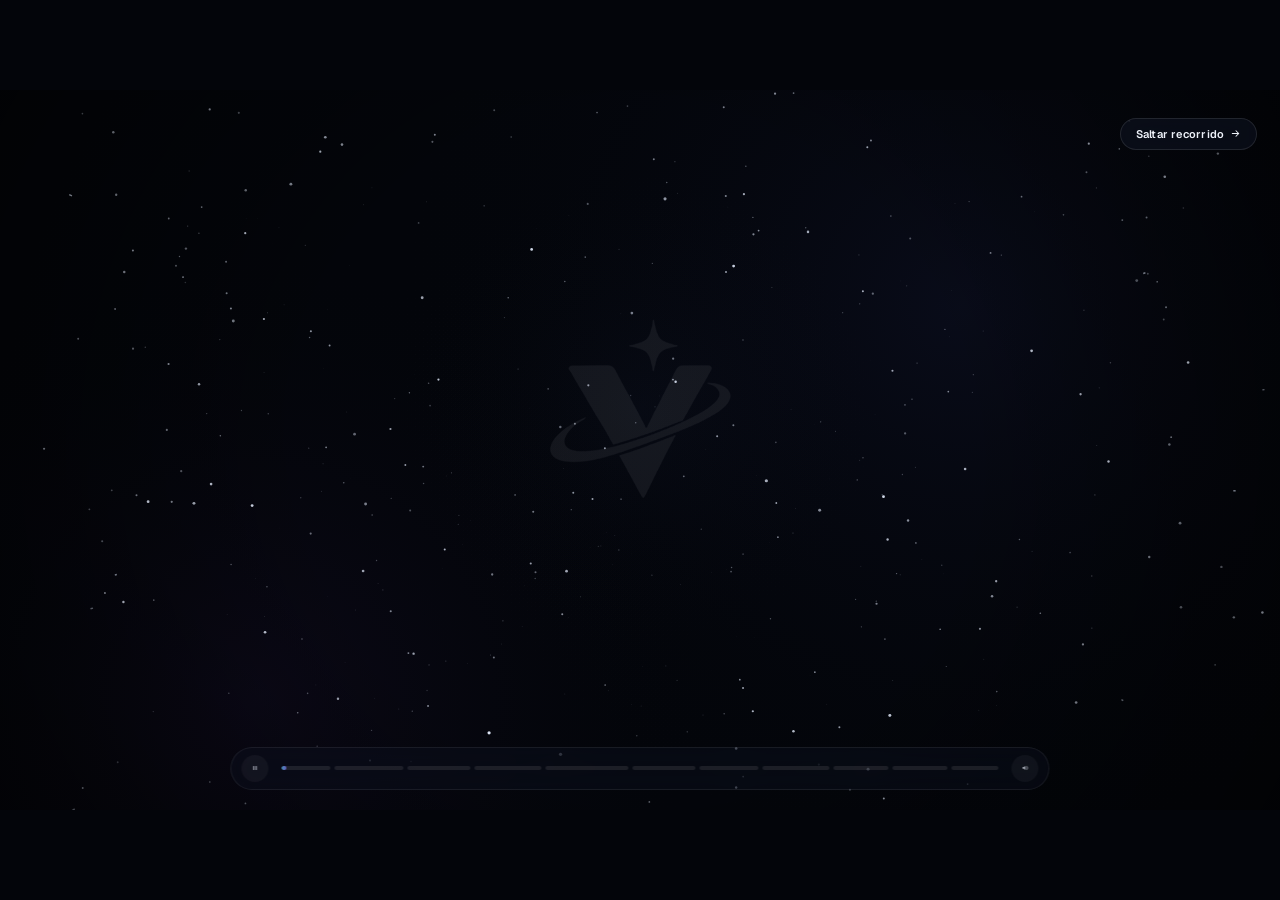
==== commit b4f4f063: "Tablet: dock nuevo estilo PC con burbuja deslizante y gráfico usable con la columna abierta - Dock c" ====
--- a/index.html
+++ b/index.html
@@ -437,6 +437,7 @@
 <script src="changelog.js"></script>
 <script src="star-cursor.js"></script>
 <script src="app.js"></script>
+<script src="tab-dock.js" defer></script>
 <script src="colorpick.js"></script>
 <script src="pine-convert.js"></script>
 <script src="pixel-draw.js"></script>
--- a/glass.css
+++ b/glass.css
@@ -2520,3 +2520,33 @@
 .ec-pop{animation:fromPill .26s cubic-bezier(.2,.9,.25,1) both;transform-origin:bottom left}
 .light .chart-status .st-econ{background:linear-gradient(100deg,color-mix(in srgb,var(--ec) 14%,#fff),rgba(255,255,255,.7) 60%)!important}
 .light .ec-cc{color:#1c2440}
+
+/* ───────── Nexus Pixel · ventana nueva (nov 2026): liquid glass oscuro, translúcido y plano (sin reflejos fuertes) ─────────
+   Solo cambia la ventana de conversación; el avatar 3D queda igual. */
+.px-bub{gap:10px;padding:12px 12px 12px 14px;border-radius:20px;border:1px solid rgba(255,255,255,.09);background:linear-gradient(180deg,rgba(18,20,36,.58),rgba(9,11,22,.5));-webkit-backdrop-filter:blur(22px) saturate(165%);backdrop-filter:blur(22px) saturate(165%);box-shadow:0 18px 48px rgba(0,0,0,.42),inset 0 1px 0 rgba(255,255,255,.05);animation:pxIn .34s cubic-bezier(.2,.9,.25,1.15) both;overflow:hidden;isolation:isolate}
+.px-bub::before{content:'';position:absolute;left:14px;right:14px;top:0;height:1px;background:linear-gradient(90deg,transparent,rgba(180,140,255,.55),rgba(120,200,255,.45),transparent);opacity:.55;pointer-events:none}
+.px-bub.working::before{height:2px;opacity:1;background:linear-gradient(90deg,transparent,#a78bfa,#60c8ff,transparent) 0 0/50% 100% no-repeat;animation:pxScan 1.15s linear infinite}
+.px-hd{gap:8px}.px-hd b{font-size:13px;font-weight:700;letter-spacing:.2px}
+.px-st{font-size:10px;font-weight:600;color:rgba(214,204,255,.72);padding:2px 7px;border-radius:999px;background:rgba(255,255,255,.05);border:1px solid rgba(255,255,255,.06);max-width:150px;overflow:hidden;text-overflow:ellipsis;white-space:nowrap}
+.px-dot{width:8px;height:8px;background:#7ef0b4;box-shadow:0 0 0 3px rgba(126,240,180,.14)}
+.px-bub.working .px-dot{background:#a78bfa;box-shadow:0 0 0 3px rgba(167,139,250,.18)}
+.px-x{width:26px;height:26px;background:rgba(255,255,255,.04);border:1px solid rgba(255,255,255,.06);transition:background .15s,color .15s,transform .15s}.px-x:hover{transform:scale(1.06)}
+.px-msg{font-size:13.2px;line-height:1.55;padding:10px 12px;border-radius:14px;background:rgba(255,255,255,.035);border:1px solid rgba(255,255,255,.05);max-height:170px;scrollbar-width:thin;scrollbar-color:rgba(255,255,255,.15) transparent;animation:pxMsg .28s ease both}
+.px-msg:empty{display:none}
+.px-chips{gap:6px}
+.px-chips button{border:1px solid rgba(255,255,255,.08);background:rgba(255,255,255,.04);color:#e4defa;font-size:11.2px;font-weight:600;padding:6px 11px;border-radius:999px;transition:background .15s,border-color .15s,transform .15s}
+.px-chips button:hover{background:rgba(167,139,250,.16);border-color:rgba(167,139,250,.4);transform:translateY(-1px)}
+.px-in{gap:6px;padding:4px;border-radius:999px;background:rgba(255,255,255,.04);border:1px solid rgba(255,255,255,.08);transition:border-color .15s,background .15s}
+.px-in:focus-within{border-color:rgba(167,139,250,.55);background:rgba(255,255,255,.06)}
+.px-in input,.px-in input:focus{height:32px;border:0;background:transparent;border-radius:999px;padding:0 10px;font-size:13px}
+.px-in button,.px-in .px-mic{width:32px;height:32px;flex:0 0 32px;border-radius:50%}
+.px-in button[type=submit]{background:linear-gradient(135deg,#7c5cff,#5ab4ff);box-shadow:0 4px 14px rgba(110,120,255,.35);transition:transform .15s}.px-in button[type=submit]:hover{transform:scale(1.07)}
+.px-in .px-mic{border:0;background:rgba(255,255,255,.06)}
+.px-bub.long .px-msg{max-height:min(340px,48vh)}
+.light .px-bub{background:linear-gradient(180deg,rgba(255,255,255,.72),rgba(246,244,255,.66));border-color:rgba(20,20,60,.08);box-shadow:0 18px 44px rgba(30,20,80,.16)}
+.light .px-msg,.light .px-in,.light .px-chips button,.light .px-st{background:rgba(20,20,60,.04);border-color:rgba(20,20,60,.07)}.light .px-st{color:#5b4bb5}.light .px-in input{background:transparent}
+@keyframes pxIn{from{opacity:0;translate:0 6px;scale:.96}to{opacity:1;translate:0 0;scale:1}}
+@keyframes pxMsg{from{opacity:.2;transform:translateY(3px)}to{opacity:1;transform:none}}
+@keyframes pxScan{from{background-position:-50% 0}to{background-position:150% 0}}
+@media(max-width:1023px){.px-msg{font-size:12.8px;max-height:130px}}
+@media(prefers-reduced-motion:reduce){.px-bub,.px-msg,.px-bub.working::before{animation:none}}
--- a/vx-tablet.css
+++ b/vx-tablet.css
@@ -7,14 +7,37 @@
 html.vx-tab #botLabView.active,html.vx-tab #mapView.active{display:block!important;grid-area:auto}
 html.vx-tab #blSettingRow{display:flex!important}
 
-/* ── Barra de navegación: dock flotante, compacto y centrado (no de lado a lado como en el celular) ── */
-html.vx-tab .bottom-nav{grid-template-columns:repeat(8,minmax(0,1fr))!important;width:min(720px,calc(100% - 28px));margin:0 auto calc(8px + env(safe-area-inset-bottom));
-  height:58px!important;min-height:58px!important;padding:4px!important;border:1px solid rgba(255,255,255,.08)!important;border-radius:20px;
-  background:rgba(10,13,21,.72)!important;-webkit-backdrop-filter:blur(22px) saturate(1.4);backdrop-filter:blur(22px) saturate(1.4);box-shadow:0 14px 40px -12px rgba(0,0,0,.7)}
-html.vx-tab .bottom-nav button{gap:3px;border-radius:14px;min-width:0}
-html.vx-tab .bottom-nav button svg{width:20px;height:20px}
-html.vx-tab .bottom-nav button small{font-size:10px;letter-spacing:.1px;white-space:nowrap}
-html.vx-tab.light .bottom-nav,html.vx-tab body.light .bottom-nav{background:rgba(255,255,255,.78)!important;border-color:rgba(0,0,0,.08)!important}
+/* ── Dock de la tablet (tab-dock.js): mismo orden que la barra derecha de la PC, con divisiones y una burbuja de cristal que se desliza
+      hasta la sección abierta mostrando su icono y su nombre ── */
+html.vx-tab .bottom-nav{display:none!important}
+#tabDock{display:none}
+html.vx-tab #tabDock{position:relative;display:flex;align-items:center;gap:2px;flex:none;align-self:center;max-width:calc(100% - 20px);margin:0 auto calc(8px + env(safe-area-inset-bottom));
+  padding:5px;border-radius:22px;border:1px solid rgba(255,255,255,.09);background:rgba(10,13,22,.7);-webkit-backdrop-filter:blur(24px) saturate(1.5);backdrop-filter:blur(24px) saturate(1.5);
+  box-shadow:0 18px 44px -14px rgba(0,0,0,.75),inset 0 1px 0 rgba(255,255,255,.05);z-index:6}
+html.vx-tab #tabDock .td-bub{position:absolute;left:0;top:5px;height:calc(100% - 10px);width:0;border-radius:17px;pointer-events:none;opacity:0;
+  background:linear-gradient(135deg,color-mix(in srgb,var(--accent) 34%,transparent),color-mix(in srgb,#8b6bff 26%,transparent));
+  box-shadow:inset 0 0 0 1px color-mix(in srgb,var(--accent) 50%,transparent),0 6px 22px -6px color-mix(in srgb,var(--accent) 70%,transparent);
+  transition:transform .46s cubic-bezier(.32,1.25,.5,1),width .46s cubic-bezier(.32,1.25,.5,1),opacity .2s}
+html.vx-tab #tabDock .td-btn{position:relative;z-index:1;display:flex;align-items:center;height:44px;padding:0 11px;border:0;border-radius:16px;background:transparent;color:var(--muted);cursor:pointer;
+  -webkit-tap-highlight-color:transparent;transition:color .3s}
+html.vx-tab #tabDock .td-btn[hidden]{display:none}
+html.vx-tab #tabDock .td-ic{display:grid;place-items:center;width:20px;height:20px;flex:none;transition:transform .35s cubic-bezier(.34,1.5,.5,1)}
+html.vx-tab #tabDock .td-ic svg{width:20px;height:20px}
+html.vx-tab #tabDock .td-ic img{width:22px;height:22px;border-radius:50%;object-fit:cover}
+html.vx-tab #tabDock .td-lb{display:block;max-width:0;margin-left:0;overflow:hidden;white-space:nowrap;opacity:0;font-size:12.5px;font-weight:650;letter-spacing:.1px;
+  transition:max-width .46s cubic-bezier(.32,1.25,.5,1),margin-left .46s cubic-bezier(.32,1.25,.5,1),opacity .28s}
+html.vx-tab #tabDock .td-btn.on{color:#fff}
+html.vx-tab #tabDock .td-btn.on .td-lb{max-width:120px;margin-left:6px;opacity:1;transition-delay:0s,0s,.08s}
+html.vx-tab #tabDock .td-btn.on .td-ic{transform:scale(1.06)}
+html.vx-tab #tabDock .td-btn.td-tap .td-ic{animation:tdTap .38s cubic-bezier(.34,1.5,.5,1)}
+@keyframes tdTap{40%{transform:scale(.82)}100%{transform:scale(1)}}
+html.vx-tab #tabDock .td-sep{flex:none;width:1px;height:24px;margin:0 6px;background:linear-gradient(transparent,rgba(255,255,255,.2),transparent)}
+html.vx-tab #tabDock .td-dev .td-ic{color:#c9b8ff}
+html.vx-tab.light #tabDock,html.vx-tab body.light #tabDock{background:rgba(255,255,255,.8);border-color:rgba(0,0,0,.08)}
+html.vx-tab body.light #tabDock .td-btn.on{color:#0d1424}
+html.vx-tab body.light #tabDock .td-sep{background:linear-gradient(transparent,rgba(0,0,0,.18),transparent)}
+html.vx-tab #devView.active{display:block!important}
+@media (prefers-reduced-motion:reduce){html.vx-tab #tabDock *{transition:none!important;animation:none!important}}
 
 /* ── Contenido de las pestañas: ancho cómodo y centrado (no estirado a toda la pantalla) ── */
 html.vx-tab body:not(.tab-split) :is(#watchView,#newsView,#aiView,#settingsView,#customView,#notifView,#alertsView,#screenerView,#lensView,#discordView,#botLabView,#devView).active>*{max-width:760px;margin-left:auto;margin-right:auto}
@@ -29,3 +52,13 @@
 html.vx-tab body.tab-split .topbar{display:none!important}
 @keyframes vxTabCol{from{opacity:0;transform:translateX(18px)}to{opacity:1;transform:none}}
 @media (prefers-reduced-motion:reduce){html.vx-tab body.tab-split main>.view.active{animation:none}}
+html.vx-tab #tabDock .td-ic svg{fill:none;stroke:currentColor;stroke-width:1.8;stroke-linecap:round;stroke-linejoin:round}
+html.vx-tab #tabDock .td-dev .td-ic svg{stroke:#d9ccff}
+html.vx-tab main{flex:1 1 0!important;height:auto!important;min-height:0!important}
+/* el dock no tapa nada: el contenido termina justo arriba de él (en el celular la barra flota encima del contenido) */
+html.vx-tab body main{margin-bottom:0!important}
+html.vx-tab body:not(.pane) main>.view{height:100%!important}
+html.vx-tab body :is(#watchView,#newsView,#alertsView,#screenerView,#notifView,#customView,#settingsView,#discordView){padding-bottom:24px!important}
+/* arriba solo queda el logo y la campana: cuenta, tema y ajustes ya están en el dock */
+html.vx-tab .topbar :is(#accountBtn,#settingsBtn,#themeBtn){display:none!important}
+html.vx-tab .topbar{min-height:54px}
